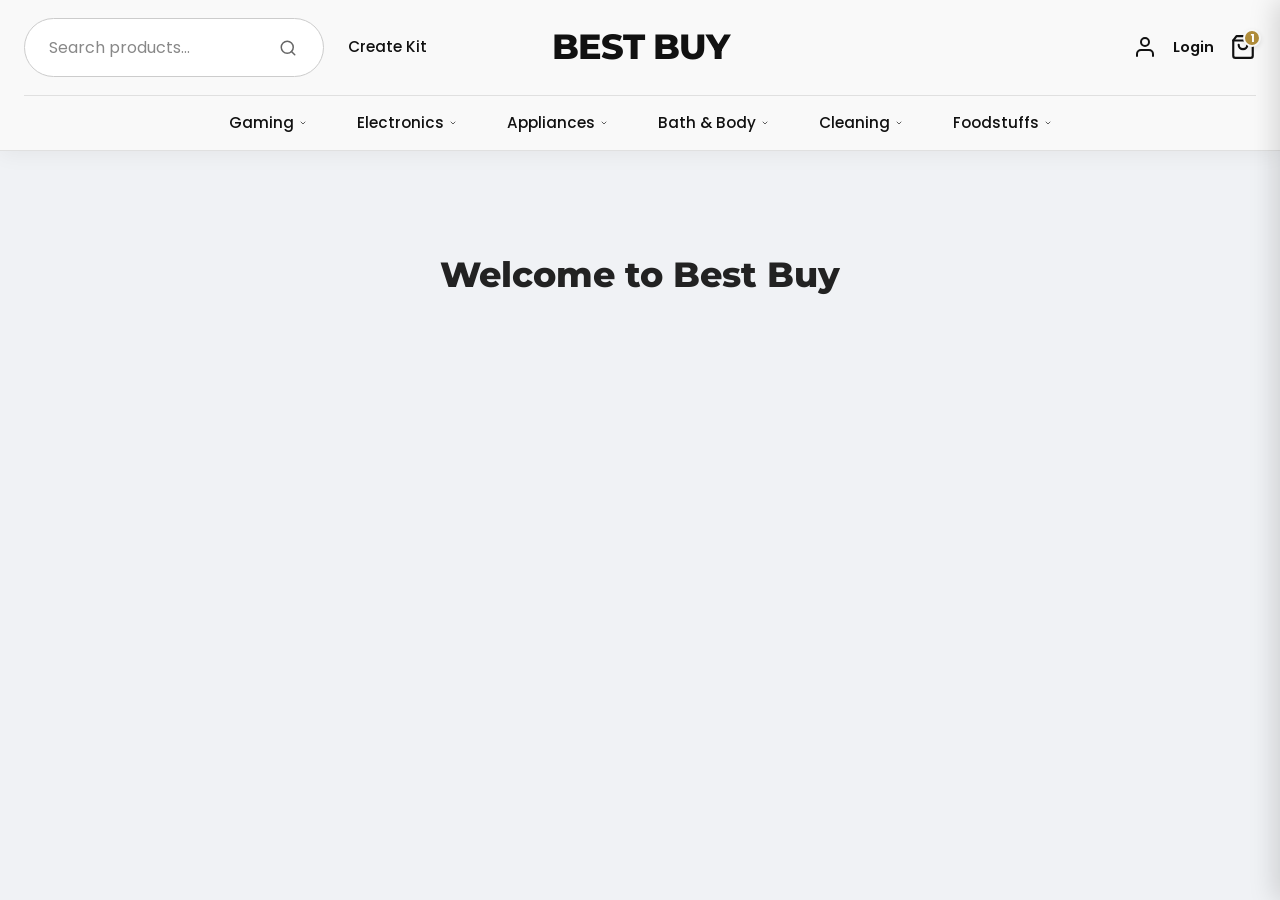
==== index.html @ 2997c7ac "Added header design work" ====
<!DOCTYPE html>
<html lang="en">

<head>
    <!-- META TAGS: These set the character encoding and tell mobile devices how to scale the page correctly -->
    <meta charset="UTF-8">
    <meta name="viewport" content="width=device-width, initial-scale=1.0">
    <title>Best Buy | Premium Goods</title>

    <!-- GOOGLE FONTS: We import 'Montserrat' and 'Poppins' here to make the text look modern -->
    <link rel="preconnect" href="https://fonts.googleapis.com">
    <link rel="preconnect" href="https://fonts.gstatic.com" crossorigin>
    <link
        href="https://fonts.googleapis.com/css2?family=Montserrat:wght@700;800&family=Poppins:wght@300;400;500;600;700&display=swap"
        rel="stylesheet">

    <!-- CSS LINK: This connects our HTML file to the external stylesheet (css/index.css) -->
    <link rel="stylesheet" href="css/index.css">
</head>

<body>

    <!-- =========================================
         HEADER SECTION
         This is the top navigation bar of the website
    ========================================== -->
    <header class="site-header">
        <div class="header-container">

            <!-- ROW 1: The top bar containing Logo, Search, and User Icons -->
            <div class="header-top">

                <!-- LEFT SIDE: Contains Hamburger menu (for mobile) and Search bar (for desktop) -->
                <div class="header-left">

                    <!-- HAMBURGER ICON: The three lines icon. This button usually only shows up on mobile screens -->
                    <button class="mobile-toggle" id="mobileToggle" aria-label="Menu">
                        <svg width="26" height="26" viewBox="0 0 24 24" fill="none" stroke="currentColor"
                            stroke-width="2" stroke-linecap="round" stroke-linejoin="round">
                            <line x1="3" y1="12" x2="21" y2="12"></line>
                            <line x1="3" y1="6" x2="21" y2="6"></line>
                            <line x1="3" y1="18" x2="21" y2="18"></line>
                        </svg>
                    </button>

                    <!-- SEARCH INPUT: This is the search bar. It is hidden on mobile and visible on desktop -->
                    <div class="search-container">
                        <input type="text" placeholder="Search products..." class="search-input">
                        <button class="search-btn-icon">
                            <!-- Search Icon SVG -->
                            <svg width="18" height="18" viewBox="0 0 24 24" fill="none" stroke="currentColor"
                                stroke-width="2" stroke-linecap="round" stroke-linejoin="round">
                                <circle cx="11" cy="11" r="8"></circle>
                                <line x1="21" y1="21" x2="16.65" y2="16.65"></line>
                            </svg>
                        </button>
                    </div>

                    <!-- "Create Kit" Link: A custom link visible only on larger screens -->
                    <a href="#" class="top-link desktop-only-text">Create Kit</a>
                </div>

                <!-- CENTER SIDE: The Website Logo/Brand Name. It stays perfectly in the middle -->
                <div class="header-center">
                    <a href="#" class="brand-logo">Best Buy</a>
                </div>


                <!-- RIGHT SIDE: User Account, Login, Shopping Cart, and Mobile Search Icon -->
                <div class="header-right">

                    <!-- USER ICON: Represents the user account area -->
                    <a href="#" class="account-link top-link" aria-label="Account">
                        <svg viewBox="0 0 24 24" fill="none" stroke="currentColor" stroke-width="2"
                            stroke-linecap="round" stroke-linejoin="round">
                            <path d="M20 21v-2a4 4 0 0 0-4-4H8a4 4 0 0 0-4 4v2"></path>
                            <circle cx="12" cy="7" r="4"></circle>
                        </svg>
                    </a>

                    <!-- LOGIN LINK: Text link for the user to sign in -->
                    <a href="#" class="login-link top-link">Login</a>

                    <!-- CART ICON: The shopping cart. 
                         The <span> with class "cart-badge" is the small red circle showing the number of items (1) -->
                    <a href="#" class="cart-link top-link" id="cartTrigger">
                        <svg viewBox="0 0 24 24" fill="none" stroke="currentColor" stroke-width="2"
                            stroke-linecap="round" stroke-linejoin="round">
                            <path d="M6 2L3 6v14a2 2 0 0 0 2 2h14a2 2 0 0 0 2-2V6l-3-4z"></path>
                            <line x1="3" y1="6" x2="21" y2="6"></line>
                            <path d="M16 10a4 4 0 0 1-8 0"></path>
                        </svg>
                        <span class="cart-badge">1</span>
                    </a>

                    <!-- MOBILE SEARCH ICON: A search button that only shows on mobile/tablet, hidden on desktop -->
                    <button class="search-btn-mobile" id="mobileSearchToggle">
                        <svg width="20" height="20" viewBox="0 0 24 24" fill="none" stroke="currentColor"
                            stroke-width="2" stroke-linecap="round" stroke-linejoin="round">
                            <circle cx="11" cy="11" r="8"></circle>
                            <line x1="21" y1="21" x2="16.65" y2="16.65"></line>
                        </svg>
                    </button>

                </div>
            </div>

            <!-- =========================================
                 ROW 2: DESKTOP NAVIGATION MENU
                 This list of links usually hides on mobile and shows on desktop
            ========================================== -->
            <nav class="header-nav">
                <ul class="nav-list">

                    <!-- NAV ITEM 1: Gaming (Includes a Dropdown Menu) -->
                    <li class="nav-item">
                        <a href="#" class="nav-link">Gaming
                            <!-- Small arrow icon indicating a dropdown list exists -->
                            <svg class="dropdown-arrow" width="10" height="10" viewBox="0 0 24 24" fill="none"
                                stroke="currentColor" stroke-width="2" stroke-linecap="round" stroke-linejoin="round">
                                <polyline points="6 9 12 15 18 9"></polyline>
                            </svg>
                        </a>
                        <!-- DROPDOWN MENU: This nested list appears when you hover over "Gaming" -->
                        <ul class="dropdown-menu">
                            <li><a href="#" class="dropdown-item">Consoles</a></li>
                            <li><a href="#" class="dropdown-item">Video Games</a></li>
                            <li><a href="#" class="dropdown-item">Accessories</a></li>
                        </ul>
                    </li>

                    <!-- NAV ITEM 2: Electronics -->
                    <li class="nav-item">
                        <a href="#" class="nav-link">Electronics
                            <svg class="dropdown-arrow" width="10" height="10" viewBox="0 0 24 24" fill="none"
                                stroke="currentColor" stroke-width="2" stroke-linecap="round" stroke-linejoin="round">
                                <polyline points="6 9 12 15 18 9"></polyline>
                            </svg>
                        </a>
                        <ul class="dropdown-menu">
                            <li><a href="#" class="dropdown-item">Laptops & PC</a></li>
                            <li><a href="#" class="dropdown-item">Smartphones</a></li>
                            <li><a href="#" class="dropdown-item">Headphones & Audio</a></li>
                            <li><a href="#" class="dropdown-item">Cameras</a></li>
                        </ul>
                    </li>

                    <!-- NAV ITEM 3: Appliances -->
                    <li class="nav-item">
                        <a href="#" class="nav-link">Appliances
                            <svg class="dropdown-arrow" width="10" height="10" viewBox="0 0 24 24" fill="none"
                                stroke="currentColor" stroke-width="2" stroke-linecap="round" stroke-linejoin="round">
                                <polyline points="6 9 12 15 18 9"></polyline>
                            </svg>
                        </a>
                        <ul class="dropdown-menu">
                            <li><a href="#" class="dropdown-item">Refrigerators</a></li>
                            <li><a href="#" class="dropdown-item">Washers & Dryers</a></li>
                            <li><a href="#" class="dropdown-item">Dishwashers</a></li>
                        </ul>
                    </li>

                    <!-- NAV ITEM 4: Bath & Body -->
                    <li class="nav-item">
                        <a href="#" class="nav-link">Bath & Body
                            <svg class="dropdown-arrow" width="10" height="10" viewBox="0 0 24 24" fill="none"
                                stroke="currentColor" stroke-width="2" stroke-linecap="round" stroke-linejoin="round">
                                <polyline points="6 9 12 15 18 9"></polyline>
                            </svg>
                        </a>
                        <ul class="dropdown-menu">
                            <li><a href="#" class="dropdown-item">Soaps</a></li>
                            <li><a href="#" class="dropdown-item">Lotions</a></li>
                        </ul>
                    </li>

                    <!-- NAV ITEM 5: Cleaning -->
                    <li class="nav-item">
                        <a href="#" class="nav-link">Cleaning
                            <svg class="dropdown-arrow" width="10" height="10" viewBox="0 0 24 24" fill="none"
                                stroke="currentColor" stroke-width="2" stroke-linecap="round" stroke-linejoin="round">
                                <polyline points="6 9 12 15 18 9"></polyline>
                            </svg>
                        </a>
                        <ul class="dropdown-menu">
                            <li><a href="#" class="dropdown-item">All Purpose</a></li>
                            <li><a href="#" class="dropdown-item">Laundry</a></li>
                            <li><a href="#" class="dropdown-item">Kitchen Cleaners</a></li>
                        </ul>
                    </li>

                    <!-- NAV ITEM 6: Foodstuffs -->
                    <li class="nav-item">
                        <a href="#" class="nav-link">Foodstuffs
                            <svg class="dropdown-arrow" width="10" height="10" viewBox="0 0 24 24" fill="none"
                                stroke="currentColor" stroke-width="2" stroke-linecap="round" stroke-linejoin="round">
                                <polyline points="6 9 12 15 18 9"></polyline>
                            </svg>
                        </a>
                        <ul class="dropdown-menu">
                            <li><a href="#" class="dropdown-item">Grains & Rice</a></li>
                            <li><a href="#" class="dropdown-item">Oils</a></li>
                            <li><a href="#" class="dropdown-item">Snacks</a></li>
                        </ul>
                    </li>

                </ul>
            </nav>
        </div>
    </header>

    <!-- =========================================
         MOBILE DRAWER (SIDE MENU)
         This section slides in from the left ONLY on mobile devices
    ========================================== -->

    <!-- BACKDROP: The dark overlay that appears behind the menu when it's open -->
    <div class="drawer-backdrop" id="backdrop"></div>

    <!-- DRAWER CONTENT: The actual white menu box -->
    <div class="mobile-drawer" id="mobileDrawer">

        <!-- 1. Search Bar inside the mobile menu -->
        <div class="drawer-search-section">
            <input type="text" placeholder="Search..." class="drawer-search-input">
        </div>

        <!-- 2. Login Button Area -->
        <div class="drawer-header">
            <a href="#" class="drawer-login-btn">
                <!-- Login Icon SVG -->
                <svg width="20" height="20" viewBox="0 0 24 24" fill="none" stroke="currentColor" stroke-width="2"
                    stroke-linecap="round" stroke-linejoin="round">
                    <path d="M15 3h4a2 2 0 0 1 2 2v14a2 2 0 0 1-2 2h-4"></path>
                    <polyline points="10 17 15 12 10 7"></polyline>
                    <line x1="15" y1="12" x2="3" y2="12"></line>
                </svg>
                Login / Sign Up
            </a>
        </div>

        <!-- 3. Mobile Navigation Links -->
        <ul class="mobile-nav-list">

            <!-- Create Kit Link (Also available in desktop top bar) -->
            <li class="mobile-nav-item">
                <a href="#" class="mobile-nav-link">Create Kit</a>
            </li>

            <!-- Gaming Category (Accordion Style) 
                 Note: The class 'js-submenu-toggle' tells the JavaScript file to make this clickable to open/close the sub-links -->
            <li class="mobile-nav-item">
                <a href="#" class="mobile-nav-link js-submenu-toggle">
                    Gaming <span>▼</span>
                </a>
                <ul class="mobile-submenu">
                    <li><a href="#" class="mobile-sublink">Consoles</a></li>
                    <li><a href="#" class="mobile-sublink">Video Games</a></li>
                    <li><a href="#" class="mobile-sublink">Accessories</a></li>
                </ul>
            </li>

            <!-- Electronics Category -->
            <li class="mobile-nav-item">
                <a href="#" class="mobile-nav-link js-submenu-toggle">
                    Electronics <span>▼</span>
                </a>
                <ul class="mobile-submenu">
                    <li><a href="#" class="mobile-sublink">Laptops</a></li>
                    <li><a href="#" class="mobile-sublink">Phones</a></li>
                    <li><a href="#" class="mobile-sublink">Audio</a></li>
                </ul>
            </li>

            <!-- Appliances Category -->
            <li class="mobile-nav-item">
                <a href="#" class="mobile-nav-link js-submenu-toggle">
                    Appliances <span>▼</span>
                </a>
                <ul class="mobile-submenu">
                    <li><a href="#" class="mobile-sublink">Refrigerators</a></li>
                    <li><a href="#" class="mobile-sublink">Washers</a></li>
                    <li><a href="#" class="mobile-sublink">Dishwashers</a></li>
                </ul>
            </li>

            <!-- Bath & Body Category -->
            <li class="mobile-nav-item">
                <a href="#" class="mobile-nav-link js-submenu-toggle">
                    Bath & Body <span>▼</span>
                </a>
                <ul class="mobile-submenu">
                    <li><a href="#" class="mobile-sublink">Soaps</a></li>
                    <li><a href="#" class="mobile-sublink">Lotions</a></li>
                </ul>
            </li>

            <!-- Cleaning Category -->
            <li class="mobile-nav-item">
                <a href="#" class="mobile-nav-link js-submenu-toggle">
                    Cleaning <span>▼</span>
                </a>
                <ul class="mobile-submenu">
                    <li><a href="#" class="mobile-sublink">All Purpose</a></li>
                    <li><a href="#" class="mobile-sublink">Laundry</a></li>
                    <li><a href="#" class="mobile-sublink">Kitchen Cleaners</a></li>
                </ul>
            </li>

            <!-- Foodstuffs Category -->
            <li class="mobile-nav-item">
                <a href="#" class="mobile-nav-link js-submenu-toggle">
                    Foodstuffs <span>▼</span>
                </a>
                <ul class="mobile-submenu">
                    <li><a href="#" class="mobile-sublink">Grains</a></li>
                    <li><a href="#" class="mobile-sublink">Oils</a></li>
                    <li><a href="#" class="mobile-sublink">Snacks</a></li>
                </ul>
            </li>

        </ul>
    </div>

    <!-- =========================================
         MAIN PAGE CONTENT
         This is where the products, banners, and text of the website would go
    ========================================== -->
    <main class="main-content">
        <h1 class="hero-title">Welcome to Best Buy</h1>
    </main>

    <!-- =========================================
         SHOPPING CART DRAWER
         This slides in from the right when the user clicks the cart icon
    ========================================== -->
    <!-- BACKDROP: Dark overlay for the cart -->
    <div class="cart-backdrop" id="cartBackdrop"></div>

    <!-- CART PANEL: The actual cart container -->
    <aside class="cart-drawer" id="cartDrawer">

        <!-- Cart Header: Title and Close Button -->
        <div class="cart-drawer-header">
            <h2>Your Cart</h2>
            <!-- The 'X' button closes the cart drawer -->
            <button class="close-cart-btn" id="closeCartBtn" aria-label="Close Cart">
                <svg width="24" height="24" viewBox="0 0 24 24" fill="none" stroke="currentColor" stroke-width="2"
                    stroke-linecap="round" stroke-linejoin="round">
                    <line x1="18" y1="6" x2="6" y2="18"></line>
                    <line x1="6" y1="6" x2="18" y2="18"></line>
                </svg>
            </button>
        </div>

        <!-- Cart Body: This area will display the items. Currently shows an "Empty" message -->
        <div class="cart-drawer-body">
            <div class="empty-cart-msg">
                <!-- Empty Cart Icon -->
                <svg width="48" height="48" viewBox="0 0 24 24" fill="none" stroke="#ddd" stroke-width="1.5"
                    stroke-linecap="round" stroke-linejoin="round">
                    <circle cx="9" cy="21" r="1"></circle>
                    <circle cx="20" cy="21" r="1"></circle>
                    <path d="M1 1h4l2.68 13.39a2 2 0 0 0 2 1.61h9.72a2 2 0 0 0 2-1.61L23 6H6"></path>
                </svg>
                <p>Your cart is empty.</p>
                <button class="continue-shopping-btn">Continue Shopping</button>
            </div>
        </div>

        <!-- Cart Footer: Displays the Total Price and Checkout Button (Sticks to the bottom) -->
        <div class="cart-drawer-footer">
            <div class="cart-total">
                <span>Subtotal</span>
                <span class="total-price">$0.00</span>
            </div>
            <button class="checkout-btn">Checkout</button>
        </div>

    </aside>

    <!-- =========================================
         JAVASCRIPT LINK
         This connects the HTML to the 'javascript/index.js' file, which handles the opening/closing logic
    ========================================== -->
    <script src="javascript/index.js"></script>
</body>

</html>
---- css/index.css ----
/* =========================================
   DESIGN TOKENS & VARIABLES
   These are global settings (colors, fonts, sizes). 
   Changing these values updates the whole website automatically.
   ========================================= */
:root {
  --brand-primary: #111111; /* Main text and dark background color */
  --brand-secondary: #c5a059; /* Accent color (gold/yellow) for buttons/highlights */
  --brand-bg: #f9f9f9; /* Background color for the header */
  --color-bg-body: #f0f2f5; /* Background color for the main page */
  --color-text-muted: #666666; /* Grey color for less important text */
  --color-border: #e0e0e0; /* Light grey for lines/dividers */
  --color-input-bg: #ffffff; /* White background for search boxes */

  --header-height: 95px; /* Height of the top header row */
  --nav-height: 55px; /* Height of the navigation row */
  --container-width: 1400px; /* Maximum width of the content area */

  --transition: all 0.3s cubic-bezier(0.25, 0.8, 0.25, 1); /* Smooth animation style */
}

/* =========================================
   RESET & BASE STYLES
   These remove default browser settings so we start with a clean slate.
   ========================================= */
* {
  margin: 0;
  padding: 0;
  box-sizing: border-box; /* Ensures padding doesn't increase element width */
}
body {
  font-family: "Poppins", sans-serif;
  background-color: var(--color-bg-body);
  color: var(--brand-primary);
  line-height: 1.6;
  overflow-x: hidden; /* Prevents horizontal scroll bar */
}
a {
  text-decoration: none; /* Removes underline from links */
  color: inherit;
  transition: var(--transition); /* Smooths color changes on hover */
}
ul {
  list-style: none; /* Removes bullet points from lists */
}
button {
  background: none;
  border: none;
  cursor: pointer; /* Changes cursor to hand icon when hovering */
  font-family: inherit;
  color: inherit;
}
svg {
  display: block; /* Removes extra space below icons */
}

/* =========================================
   MAIN CONTENT AREA
   Styling for the content below the header.
   ========================================= */
.main-content {
  padding: 6rem 1.5rem;
  text-align: center;
  max-width: 800px;
  margin: 0 auto; /* Centers the content */
}
.hero-title {
  font-family: "Montserrat", sans-serif;
  font-weight: 800;
  color: #222;
  font-size: 2.2rem;
}
.hero-text {
  margin-top: 1.5rem;
  color: #555;
  line-height: 1.7;
  font-size: 1.05rem;
}

/* =========================================
   HEADER STRUCTURE
   The main navigation bar at the top of the screen.
   ========================================= */
.site-header {
  background-color: var(--brand-bg);
  border-bottom: 1px solid var(--color-border);
  position: sticky; /* Keeps header visible at the top while scrolling */
  top: 0;
  z-index: 1000; /* Ensures header stays on top of other content */
  box-shadow: 0 4px 20px rgba(0, 0, 0, 0.05);
  overflow: visible;
}

.header-container {
  max-width: var(--container-width);
  margin: 0 auto; /* Centers the header container */
  padding: 0 1.5rem;
  height: 100%;
  position: relative;
  overflow: visible;
}

/* --- Top Row (Logo, Search, Icons) --- */
.header-top {
  height: var(--header-height);
  display: flex; /* Aligns items in a row */
  align-items: center; /* Vertically centers items */
  justify-content: space-between; /* Pushes Left/Center/Right sections apart */
}

.header-left {
  display: flex;
  align-items: center;
  gap: 1.5rem; /* Space between elements inside this section */
  flex: 1; /* Takes up available space */
  min-width: 0;
}
.header-center {
  flex: 0 0 auto; /* Don't stretch the logo */
  margin: 0 1rem;
}
.header-right {
  display: flex;
  align-items: center;
  justify-content: flex-end; /* Aligns items to the right */
  gap: 1rem;
  flex: 1;
  min-width: 0;
  flex-shrink: 0; /* Prevents icons from squishing */
}

/* --- Logo Styling --- */
.brand-logo {
  font-family: "Montserrat", sans-serif;
  font-size: 2.2rem;
  font-weight: 800;
  text-transform: uppercase;
  letter-spacing: -1px;
  white-space: nowrap; /* Prevents logo from wrapping to two lines */
  color: var(--brand-primary);
}

/* --- Links & Hover Effects --- */
.nav-link,
.top-link,
.mobile-nav-link,
.login-link {
  font-size: 0.95rem;
  font-weight: 500;
  transition: var(--transition);
  color: var(--brand-primary);
  white-space: nowrap;
}

/* Color change when mouse hovers over links */
.nav-link:hover,
.top-link:hover,
.mobile-nav-link:hover,
.login-link:hover {
  font-weight: 700;
  color: var(--brand-secondary);
}

.login-link {
  font-weight: 600;
  font-size: 0.9rem;
  padding: 5px 0;
}

/* --- Search Input (Desktop) --- */
.search-container {
  display: flex;
  align-items: center;
  background-color: var(--color-input-bg);
  border-radius: 50px; /* Makes it pill-shaped */
  padding: 0.8rem 1.5rem;
  transition: var(--transition);
  width: 100%;
  max-width: 300px;
  border: 1px solid #cccccc;
}
/* Changes border color and shadow when you click inside the search box */
.search-container:focus-within {
  background-color: #ffffff;
  border-color: var(--brand-secondary);
  box-shadow: 0 0 0 4px rgba(197, 160, 89, 0.15);
}
.search-input {
  border: none;
  background: transparent;
  padding: 0.2rem 0;
  outline: none; /* Removes default blue outline */
  width: 100%;
  font-family: "Poppins", sans-serif;
  font-size: 1rem;
  color: var(--brand-primary);
}
.search-input::placeholder {
  color: #888;
}
.search-btn-icon {
  color: var(--color-text-muted);
  transition: color 0.3s;
  flex-shrink: 0;
  width: 20px;
  height: 20px;
}
.search-btn-icon:hover {
  color: var(--brand-primary);
}

/* --- Mobile Specific Elements --- */
.search-btn-mobile {
  display: none; /* Hidden on Desktop, shown on Mobile */
  width: 40px;
  height: 40px;
  align-items: center;
  justify-content: center;
  border-radius: 50%;
  background: #e6e6e6;
  transition: var(--transition);
}
.search-btn-mobile:hover {
  background: var(--brand-secondary);
  color: white;
}

.account-link {
  display: flex;
  align-items: center;
  justify-content: center;
}
.account-link svg {
  width: 24px;
  height: 24px;
}

.cart-link {
  position: relative; /* Needed to position the badge absolutely */
  display: flex;
  align-items: center;
  justify-content: center;
}
.cart-link svg {
  width: 26px;
  height: 26px;
}

/* --- Cart Badge (The small circle with the number) --- */
.cart-badge {
  position: absolute; /* Positions it relative to the cart icon */
  top: -5px;
  right: -5px;
  background-color: #b08d3b;
  color: white;
  font-size: 0.7rem;
  width: 18px;
  height: 18px;
  border-radius: 50%;
  display: flex;
  align-items: center;
  justify-content: center;
  font-weight: 700;
  border: 2px solid var(--brand-bg);
  box-shadow: 0 2px 5px rgba(0, 0, 0, 0.1);
}

/* --- Desktop Bottom Navigation Bar --- */
.header-nav {
  height: var(--nav-height);
  border-top: 1px solid var(--color-border);
  background: var(--brand-bg);
  overflow: visible;
  position: relative;
  z-index: 1001;
}
.nav-list {
  display: flex;
  justify-content: center; /* Centers the menu items */
  gap: 2.5rem; /* Space between categories */
  align-items: center;
  height: 100%;
  padding: 0 1rem;
}

/* --- Dropdown Menus (Hover Lists) --- */
.nav-item {
  position: relative; /* Needed for positioning the dropdown below */
  height: 100%;
  display: flex;
  align-items: center;
  flex-shrink: 0;
}
.nav-item > a {
  display: flex;
  align-items: center;
  gap: 5px;
  background-color: var(--brand-bg);
  padding: 0 5px;
  height: 100%;
  align-items: center;
}
.dropdown-arrow {
  transition: transform 0.3s;
  width: 8px;
  height: 8px;
}
/* Rotates the arrow when hovering over the parent item */
.nav-item:hover > a .dropdown-arrow {
  transform: rotate(180deg);
}

/* The actual dropdown box */
.dropdown-menu {
  position: absolute;
  top: 100%; /* Places it right below the link */
  left: 50%;
  transform: translateX(-50%) translateY(10px); /* Centers it and pushes it down slightly */
  background: #ffffff;
  min-width: 240px;
  box-shadow: 0 10px 40px rgba(0, 0, 0, 0.08);
  border-radius: 4px;
  padding: 0;
  opacity: 0; /* Hidden by default */
  visibility: hidden;
  transition: var(--transition);
  border: 1px solid #eeeeee;
  overflow: visible;
  z-index: 2000; /* Sits above everything */
}
/* Shows the menu on hover */
.nav-item:hover .dropdown-menu {
  opacity: 1;
  visibility: visible;
  transform: translateX(-50%) translateY(0); /* Moves it up to its final position */
}
.dropdown-item {
  padding: 14px 24px;
  display: block;
  font-size: 0.95rem;
  color: #333;
  white-space: nowrap;
  transition: all 0.2s ease;
  border-bottom: 1px solid #f0f0f0;
}
.dropdown-item:last-child {
  border-bottom: none;
}
.dropdown-item:hover {
  color: var(--brand-secondary);
  background-color: #fff;
  padding-left: 30px; /* Slight slide-right effect on hover */
  font-weight: 600;
}

/* =========================================
   MOBILE DRAWER (SIDE MENU)
   The slide-out menu for mobile devices.
   ========================================= */
.mobile-toggle {
  display: none; /* Hidden on desktop */
  font-size: 1.8rem;
  color: var(--brand-primary);
  z-index: 1100;
}

/* The white menu box */
.mobile-drawer {
  position: fixed;
  top: 0;
  right: 0;
  width: 320px;
  height: 100vh;
  background: white;
  z-index: 2000;
  box-shadow: -5px 0 25px rgba(0, 0, 0, 0.15);
  transform: translateX(
    100%
  ); /* Moves the drawer completely off-screen to the right */
  transition: transform 0.4s cubic-bezier(0.77, 0, 0.175, 1); /* Smooth slide effect */
  display: flex;
  flex-direction: column;
}
/* Class added by JavaScript to slide the drawer in */
.mobile-drawer.active {
  transform: translateX(0); /* Moves drawer back onto the screen */
}

/* The dark overlay behind the drawer */
.drawer-backdrop {
  position: fixed;
  inset: 0; /* Covers the whole screen */
  background: rgba(0, 0, 0, 0.6); /* Semi-transparent black */
  z-index: 1500;
  opacity: 0;
  visibility: hidden;
  transition: opacity 0.3s;
  backdrop-filter: blur(2px); /* Blurs the content behind the overlay */
}
.drawer-backdrop.active {
  opacity: 1;
  visibility: visible;
}

/* --- Drawer Search Bar --- */
.drawer-search-section {
  padding: 1.5rem 1.5rem 0.5rem 1.5rem;
  background: #fafafa;
  border-bottom: 1px solid var(--color-border);
}
.drawer-search-input {
  width: 100%;
  padding: 14px 15px;
  border-radius: 8px;
  border: 1px solid #ddd;
  font-family: inherit;
  font-size: 1rem;
  outline: none;
  background: white;
}
.drawer-search-input:focus {
  border-color: var(--brand-secondary);
}

/* --- Drawer Header (Login Button) --- */
.drawer-header {
  padding: 1.5rem 1.5rem;
  border-bottom: 1px solid var(--color-border);
  background: #fafafa;
}
.drawer-login-btn {
  display: flex;
  align-items: center;
  justify-content: center;
  gap: 12px;
  width: 100%;
  padding: 14px;
  background-color: #000000;
  color: #ffffff;
  border-radius: 8px;
  font-weight: 600;
  font-size: 1rem;
  transition: var(--transition);
}
.drawer-login-btn:hover {
  background-color: var(--brand-secondary);
  color: white;
}

/* --- Drawer Links List --- */
.mobile-nav-list {
  padding: 1rem 0;
  overflow-y: auto; /* Allows scrolling if list is long */
  flex: 1;
}
.mobile-nav-item {
  border-bottom: 1px solid #f5f5f5;
}
.mobile-nav-link {
  display: flex;
  justify-content: space-between;
  align-items: center;
  padding: 1.2rem 1.5rem;
  font-weight: 500;
  font-size: 1.05rem;
  color: var(--brand-primary);
}
.mobile-nav-link span {
  font-size: 0.8rem;
  color: #999;
  transition: transform 0.3s;
}

/* Mobile Submenu (The list inside a category) */
.mobile-submenu {
  background-color: #fafafa;
  opacity: 0;
  max-height: 0; /* Collapsed height */
  overflow: hidden;
  transition:
    opacity 0.4s ease,
    max-height 0.4s ease;
}
/* Class added by JS to expand the submenu */
.mobile-submenu.fade-in {
  opacity: 1;
  max-height: 500px; /* Expanded height */
}
.mobile-sublink {
  display: block;
  padding: 0.9rem 2rem;
  font-size: 0.95rem;
  color: var(--color-text-muted);
}
.mobile-sublink:hover {
  color: var(--brand-secondary);
  font-weight: 600;
  padding-left: 2.2rem; /* Small slide effect */
}

/* =========================================
   CART DRAWER STYLES
   Similar to mobile drawer, but specifically for the cart.
   ========================================= */

/* Backdrop (The dark overlay) */
.cart-backdrop {
  position: fixed;
  inset: 0;
  background: rgba(0, 0, 0, 0.5);
  z-index: 2500; /* Above Header (1000) and Mobile Menu (2000) */
  opacity: 0;
  visibility: hidden;
  transition:
    opacity 0.3s ease,
    visibility 0.3s ease;
  backdrop-filter: blur(2px);
}
.cart-backdrop.active {
  opacity: 1;
  visibility: visible;
}

/* The Cart Drawer (Sidebar) */
.cart-drawer {
  position: fixed;
  top: 0;
  right: 0;
  width: 400px; /* Width on Desktop */
  max-width: 90vw; /* Prevents overflowing on small screens */
  height: 100vh;
  background: #ffffff;
  z-index: 2600; /* Highest z-index so it sits on top */
  box-shadow: -5px 0 30px rgba(0, 0, 0, 0.15);

  /* Animation State: Hidden by default */
  transform: translateX(100%);
  opacity: 0;

  /* Professional Fade/Slide Animation */
  transition:
    transform 0.4s cubic-bezier(0.16, 1, 0.3, 1),
    opacity 0.3s ease;

  display: flex;
  flex-direction: column;
}

/* Active State: Slides in */
.cart-drawer.active {
  transform: translateX(0);
  opacity: 1;
}

/* --- Cart Header (Title & Close Button) --- */
.cart-drawer-header {
  padding: 1.5rem;
  border-bottom: 1px solid var(--color-border);
  display: flex;
  justify-content: space-between;
  align-items: center;
  background: #fafafa;
}
.cart-drawer-header h2 {
  font-family: "Montserrat", sans-serif;
  font-size: 1.4rem;
  font-weight: 700;
}
.close-cart-btn {
  width: 36px;
  height: 36px;
  border-radius: 50%;
  background: #fff;
  border: 1px solid #ddd;
  display: flex;
  align-items: center;
  justify-content: center;
  transition: all 0.2s;
}
.close-cart-btn:hover {
  background: #ff4d4d; /* Red background on hover */
  color: white;
  border-color: #ff4d4d;
}

/* --- Cart Body (Items Area) --- */
.cart-drawer-body {
  flex: 1;
  padding: 2rem;
  overflow-y: auto;
  display: flex;
  flex-direction: column;
  align-items: center;
  justify-content: center;
  text-align: center;
  color: var(--color-text-muted);
}
.empty-cart-msg svg {
  margin-bottom: 1rem;
}
.empty-cart-msg p {
  font-size: 1rem;
  margin-bottom: 1.5rem;
}
.continue-shopping-btn {
  padding: 10px 20px;
  border: 1px solid var(--color-border);
  border-radius: 50px;
  background: transparent;
  font-weight: 600;
  transition: all 0.3s;
}
.continue-shopping-btn:hover {
  background: var(--brand-bg);
  border-color: var(--brand-primary);
}

/* --- Cart Footer (Total Price & Checkout) --- */
.cart-drawer-footer {
  padding: 1.5rem;
  border-top: 1px solid var(--color-border);
  background: #fff;
}
.cart-total {
  display: flex;
  justify-content: space-between;
  font-size: 1.1rem;
  font-weight: 600;
  margin-bottom: 1rem;
}
.checkout-btn {
  width: 100%;
  padding: 1rem;
  background: var(--brand-primary);
  color: white;
  border-radius: 8px;
  font-weight: 700;
  font-size: 1rem;
  text-transform: uppercase;
  letter-spacing: 1px;
  transition: background 0.3s;
}
.checkout-btn:hover {
  background: var(--brand-secondary);
}

/* =========================================
   MOBILE CART ADJUSTMENTS
   ========================================= */
@media (max-width: 768px) {
  /* On mobile, the cart takes the FULL SCREEN */
  .cart-drawer {
    width: 100%;
    max-width: 100%;
  }
}

/* =========================================
   RESPONSIVE BREAKPOINTS (OPTIMIZED)
   These rules change the layout based on screen size.
   ========================================= */

/* Laptop & Small Desktop */
@media (max-width: 1200px) {
  .header-container {
    padding: 0 1rem;
  }
  .search-container {
    max-width: 220px; /* Shrink search bar slightly */
  }
}

/* Tablet & Large Phone Landscape */
@media (max-width: 992px) {
  /* Hide Desktop Elements */
  .header-nav,        /* Hide bottom menu */
  .search-container,  /* Hide top search bar */
  .desktop-only-text {
    display: none !important;
  }

  /* Show Mobile Elements */
  .mobile-toggle,
  .search-btn-mobile {
    display: flex; /* Show hamburger and search icon */
  }

  .header-top {
    height: 70px; /* Smaller header for mobile */
  }

  .header-left,
  .header-right {
    flex: 1;
  }

  /* Logo scaling */
  .brand-logo {
    font-size: 1.6rem;
  }

  .label-text {
    display: none;
  }

  .header-right {
    gap: 0.8rem;
  }

  /* Adjust search button size */
  .search-btn-mobile {
    width: 36px;
    height: 36px;
  }
  .account-link svg,
  .cart-link svg {
    width: 22px;
    height: 22px;
  }
}

/* COMPACT MOBILE (iPhone SE, XR, Small Androids) */
@media (max-width: 500px) {
  /* Hide "Login" text to prevent overcrowding.
     Users can still click the Account Icon to login. */
  .login-link {
    display: none;
  }

  /* Reduce Logo further */
  .brand-logo {
    font-size: 1.4rem;
  }

  /* Tighten gaps to fit everything cleanly */
  .header-right {
    gap: 0.6rem;
  }

  /* Reduce padding to maximize content width */
  .header-container {
    padding: 0 1rem;
  }
}

/* VERY SMALL SCREENS (iPhone 4/5, etc) */
@media (max-width: 360px) {
  .brand-logo {
    font-size: 1.2rem;
  }
  .search-btn-mobile {
    width: 34px;
    height: 34px;
  }
}
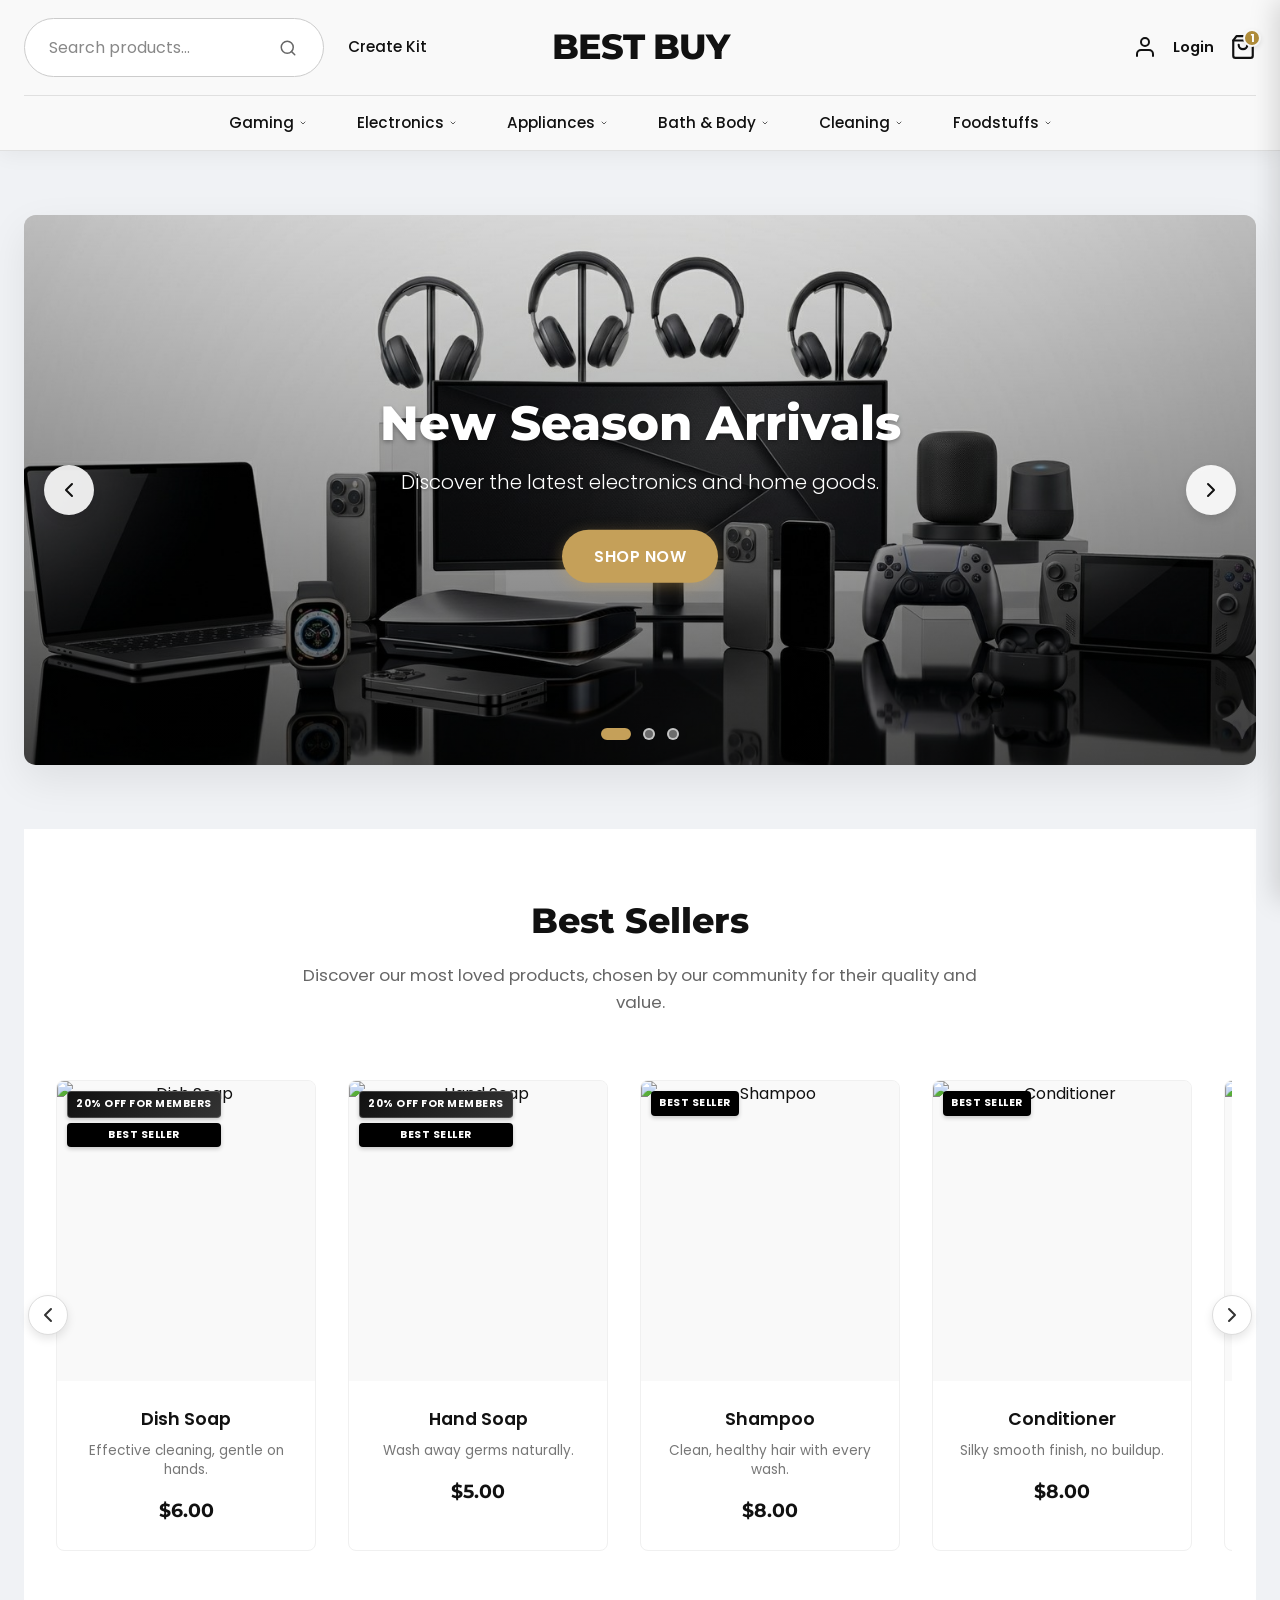
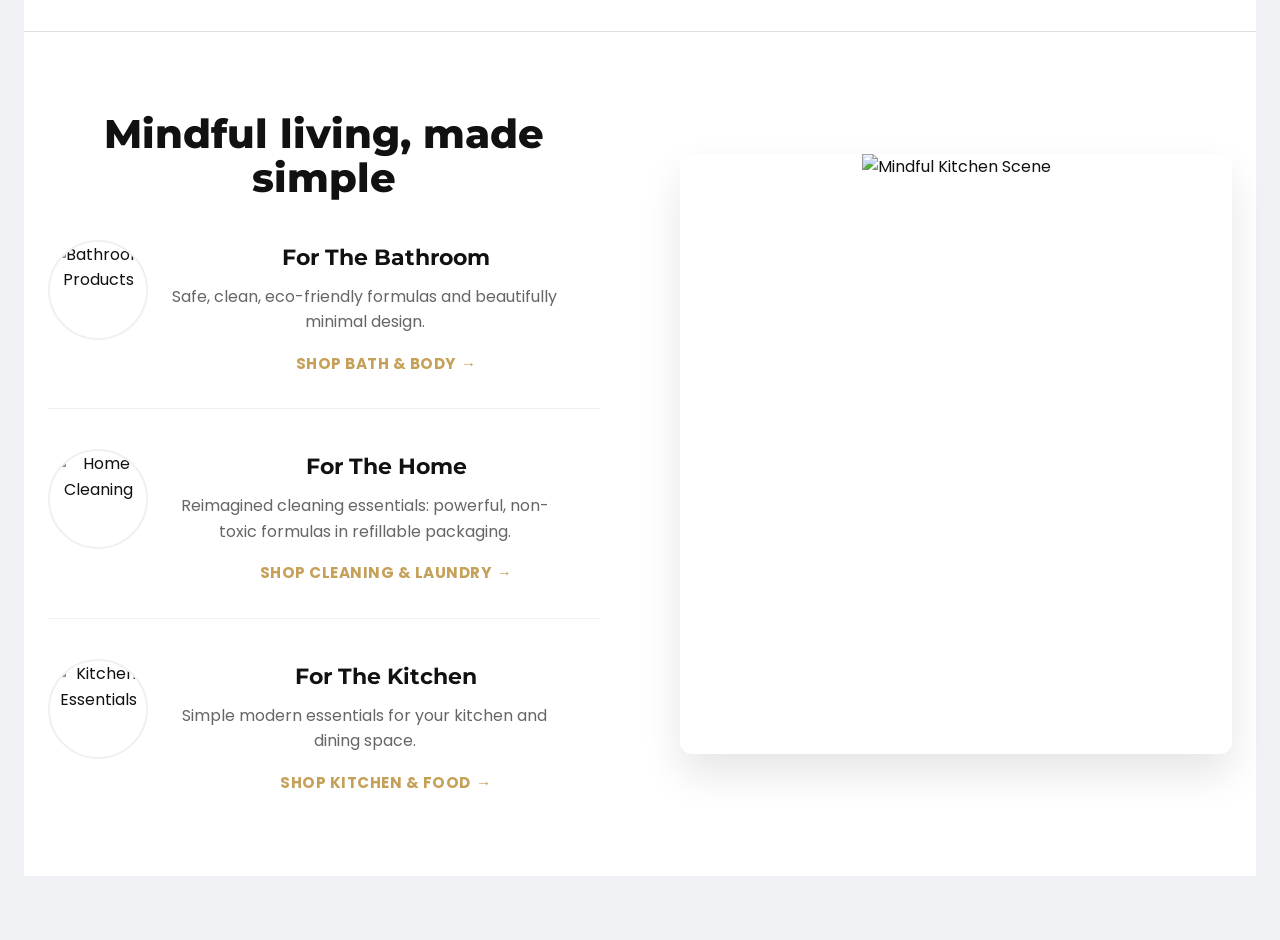
==== commit f405a664: "so many changes" ====
--- a/index.html
+++ b/index.html
@@ -2,19 +2,19 @@
 <html lang="en">
 
 <head>
-    <!-- META TAGS: These set the character encoding and tell mobile devices how to scale the page correctly -->
+    <!-- META TAGS -->
     <meta charset="UTF-8">
     <meta name="viewport" content="width=device-width, initial-scale=1.0">
     <title>Best Buy | Premium Goods</title>
 
-    <!-- GOOGLE FONTS: We import 'Montserrat' and 'Poppins' here to make the text look modern -->
+    <!-- GOOGLE FONTS -->
     <link rel="preconnect" href="https://fonts.googleapis.com">
     <link rel="preconnect" href="https://fonts.gstatic.com" crossorigin>
     <link
         href="https://fonts.googleapis.com/css2?family=Montserrat:wght@700;800&family=Poppins:wght@300;400;500;600;700&display=swap"
         rel="stylesheet">
 
-    <!-- CSS LINK: This connects our HTML file to the external stylesheet (css/index.css) -->
+    <!-- CSS LINK -->
     <link rel="stylesheet" href="css/index.css">
 </head>
 
@@ -22,18 +22,16 @@
 
     <!-- =========================================
          HEADER SECTION
-         This is the top navigation bar of the website
     ========================================== -->
     <header class="site-header">
         <div class="header-container">
 
-            <!-- ROW 1: The top bar containing Logo, Search, and User Icons -->
+            <!-- ROW 1: Top Bar -->
             <div class="header-top">
 
-                <!-- LEFT SIDE: Contains Hamburger menu (for mobile) and Search bar (for desktop) -->
+                <!-- LEFT SIDE -->
                 <div class="header-left">
-
-                    <!-- HAMBURGER ICON: The three lines icon. This button usually only shows up on mobile screens -->
+                    <!-- HAMBURGER ICON -->
                     <button class="mobile-toggle" id="mobileToggle" aria-label="Menu">
                         <svg width="26" height="26" viewBox="0 0 24 24" fill="none" stroke="currentColor"
                             stroke-width="2" stroke-linecap="round" stroke-linejoin="round">
@@ -43,11 +41,10 @@
                         </svg>
                     </button>
 
-                    <!-- SEARCH INPUT: This is the search bar. It is hidden on mobile and visible on desktop -->
+                    <!-- SEARCH INPUT -->
                     <div class="search-container">
                         <input type="text" placeholder="Search products..." class="search-input">
                         <button class="search-btn-icon">
-                            <!-- Search Icon SVG -->
                             <svg width="18" height="18" viewBox="0 0 24 24" fill="none" stroke="currentColor"
                                 stroke-width="2" stroke-linecap="round" stroke-linejoin="round">
                                 <circle cx="11" cy="11" r="8"></circle>
@@ -56,20 +53,17 @@
                         </button>
                     </div>
 
-                    <!-- "Create Kit" Link: A custom link visible only on larger screens -->
                     <a href="#" class="top-link desktop-only-text">Create Kit</a>
                 </div>
 
-                <!-- CENTER SIDE: The Website Logo/Brand Name. It stays perfectly in the middle -->
+                <!-- CENTER SIDE: Logo -->
                 <div class="header-center">
-                    <a href="#" class="brand-logo">Best Buy</a>
-                </div>
-
-
-                <!-- RIGHT SIDE: User Account, Login, Shopping Cart, and Mobile Search Icon -->
+                    <a href="index.html" class="brand-logo" title="Return to Home">Best Buy</a>
+                </div>
+
+
+                <!-- RIGHT SIDE -->
                 <div class="header-right">
-
-                    <!-- USER ICON: Represents the user account area -->
                     <a href="#" class="account-link top-link" aria-label="Account">
                         <svg viewBox="0 0 24 24" fill="none" stroke="currentColor" stroke-width="2"
                             stroke-linecap="round" stroke-linejoin="round">
@@ -78,11 +72,8 @@
                         </svg>
                     </a>
 
-                    <!-- LOGIN LINK: Text link for the user to sign in -->
                     <a href="#" class="login-link top-link">Login</a>
 
-                    <!-- CART ICON: The shopping cart. 
-                         The <span> with class "cart-badge" is the small red circle showing the number of items (1) -->
                     <a href="#" class="cart-link top-link" id="cartTrigger">
                         <svg viewBox="0 0 24 24" fill="none" stroke="currentColor" stroke-width="2"
                             stroke-linecap="round" stroke-linejoin="round">
@@ -93,7 +84,6 @@
                         <span class="cart-badge">1</span>
                     </a>
 
-                    <!-- MOBILE SEARCH ICON: A search button that only shows on mobile/tablet, hidden on desktop -->
                     <button class="search-btn-mobile" id="mobileSearchToggle">
                         <svg width="20" height="20" viewBox="0 0 24 24" fill="none" stroke="currentColor"
                             stroke-width="2" stroke-linecap="round" stroke-linejoin="round">
@@ -101,27 +91,19 @@
                             <line x1="21" y1="21" x2="16.65" y2="16.65"></line>
                         </svg>
                     </button>
-
-                </div>
-            </div>
-
-            <!-- =========================================
-                 ROW 2: DESKTOP NAVIGATION MENU
-                 This list of links usually hides on mobile and shows on desktop
-            ========================================== -->
+                </div>
+            </div>
+
+            <!-- ROW 2: DESKTOP NAVIGATION -->
             <nav class="header-nav">
                 <ul class="nav-list">
-
-                    <!-- NAV ITEM 1: Gaming (Includes a Dropdown Menu) -->
                     <li class="nav-item">
-                        <a href="#" class="nav-link">Gaming
-                            <!-- Small arrow icon indicating a dropdown list exists -->
+                        <a href="gaming.html" class="nav-link">Gaming
                             <svg class="dropdown-arrow" width="10" height="10" viewBox="0 0 24 24" fill="none"
                                 stroke="currentColor" stroke-width="2" stroke-linecap="round" stroke-linejoin="round">
                                 <polyline points="6 9 12 15 18 9"></polyline>
                             </svg>
                         </a>
-                        <!-- DROPDOWN MENU: This nested list appears when you hover over "Gaming" -->
                         <ul class="dropdown-menu">
                             <li><a href="#" class="dropdown-item">Consoles</a></li>
                             <li><a href="#" class="dropdown-item">Video Games</a></li>
@@ -129,7 +111,6 @@
                         </ul>
                     </li>
 
-                    <!-- NAV ITEM 2: Electronics -->
                     <li class="nav-item">
                         <a href="#" class="nav-link">Electronics
                             <svg class="dropdown-arrow" width="10" height="10" viewBox="0 0 24 24" fill="none"
@@ -145,7 +126,6 @@
                         </ul>
                     </li>
 
-                    <!-- NAV ITEM 3: Appliances -->
                     <li class="nav-item">
                         <a href="#" class="nav-link">Appliances
                             <svg class="dropdown-arrow" width="10" height="10" viewBox="0 0 24 24" fill="none"
@@ -160,7 +140,6 @@
                         </ul>
                     </li>
 
-                    <!-- NAV ITEM 4: Bath & Body -->
                     <li class="nav-item">
                         <a href="#" class="nav-link">Bath & Body
                             <svg class="dropdown-arrow" width="10" height="10" viewBox="0 0 24 24" fill="none"
@@ -174,7 +153,6 @@
                         </ul>
                     </li>
 
-                    <!-- NAV ITEM 5: Cleaning -->
                     <li class="nav-item">
                         <a href="#" class="nav-link">Cleaning
                             <svg class="dropdown-arrow" width="10" height="10" viewBox="0 0 24 24" fill="none"
@@ -189,7 +167,6 @@
                         </ul>
                     </li>
 
-                    <!-- NAV ITEM 6: Foodstuffs -->
                     <li class="nav-item">
                         <a href="#" class="nav-link">Foodstuffs
                             <svg class="dropdown-arrow" width="10" height="10" viewBox="0 0 24 24" fill="none"
@@ -203,32 +180,29 @@
                             <li><a href="#" class="dropdown-item">Snacks</a></li>
                         </ul>
                     </li>
-
                 </ul>
             </nav>
         </div>
     </header>
 
     <!-- =========================================
-         MOBILE DRAWER (SIDE MENU)
-         This section slides in from the left ONLY on mobile devices
-    ========================================== -->
-
-    <!-- BACKDROP: The dark overlay that appears behind the menu when it's open -->
+     MOBILE DRAWER (SIDE MENU) - FIXED FOR NAVIGATION
+========================================== -->
+
+    <!-- BACKDROP -->
     <div class="drawer-backdrop" id="backdrop"></div>
 
-    <!-- DRAWER CONTENT: The actual white menu box -->
+    <!-- DRAWER CONTENT -->
     <div class="mobile-drawer" id="mobileDrawer">
 
-        <!-- 1. Search Bar inside the mobile menu -->
+        <!-- Search Bar -->
         <div class="drawer-search-section">
             <input type="text" placeholder="Search..." class="drawer-search-input">
         </div>
 
-        <!-- 2. Login Button Area -->
+        <!-- Login Button -->
         <div class="drawer-header">
             <a href="#" class="drawer-login-btn">
-                <!-- Login Icon SVG -->
                 <svg width="20" height="20" viewBox="0 0 24 24" fill="none" stroke="currentColor" stroke-width="2"
                     stroke-linecap="round" stroke-linejoin="round">
                     <path d="M15 3h4a2 2 0 0 1 2 2v14a2 2 0 0 1-2 2h-4"></path>
@@ -239,20 +213,27 @@
             </a>
         </div>
 
-        <!-- 3. Mobile Navigation Links -->
+        <!-- Mobile Navigation Links -->
         <ul class="mobile-nav-list">
 
-            <!-- Create Kit Link (Also available in desktop top bar) -->
+            <!-- Create Kit Link -->
             <li class="mobile-nav-item">
                 <a href="#" class="mobile-nav-link">Create Kit</a>
             </li>
 
-            <!-- Gaming Category (Accordion Style) 
-                 Note: The class 'js-submenu-toggle' tells the JavaScript file to make this clickable to open/close the sub-links -->
+            <!-- GAMING (FIXED) -->
             <li class="mobile-nav-item">
-                <a href="#" class="mobile-nav-link js-submenu-toggle">
-                    Gaming <span>▼</span>
-                </a>
+                <!-- 1. THE LINK: This takes you to the page. 
+                 NOTE: 'js-submenu-toggle' is NOT here. -->
+                <a href="gaming.html" class="mobile-nav-link">Gaming</a>
+
+                <!-- 2. THE BUTTON: This opens the dropdown. 
+                 NOTE: 'js-submenu-toggle' IS here. -->
+                <button class="submenu-toggle-btn js-submenu-toggle" aria-label="Toggle Gaming Menu">
+                    <span>▼</span>
+                </button>
+
+                <!-- The Dropdown -->
                 <ul class="mobile-submenu">
                     <li><a href="#" class="mobile-sublink">Consoles</a></li>
                     <li><a href="#" class="mobile-sublink">Video Games</a></li>
@@ -260,11 +241,12 @@
                 </ul>
             </li>
 
-            <!-- Electronics Category -->
+            <!-- ELECTRONICS (FIXED) -->
             <li class="mobile-nav-item">
-                <a href="#" class="mobile-nav-link js-submenu-toggle">
-                    Electronics <span>▼</span>
-                </a>
+                <a href="#" class="mobile-nav-link">Electronics</a>
+                <button class="submenu-toggle-btn js-submenu-toggle" aria-label="Toggle Electronics Menu">
+                    <span>▼</span>
+                </button>
                 <ul class="mobile-submenu">
                     <li><a href="#" class="mobile-sublink">Laptops</a></li>
                     <li><a href="#" class="mobile-sublink">Phones</a></li>
@@ -272,11 +254,12 @@
                 </ul>
             </li>
 
-            <!-- Appliances Category -->
+            <!-- APPLIANCES (FIXED) -->
             <li class="mobile-nav-item">
-                <a href="#" class="mobile-nav-link js-submenu-toggle">
-                    Appliances <span>▼</span>
-                </a>
+                <a href="#" class="mobile-nav-link">Appliances</a>
+                <button class="submenu-toggle-btn js-submenu-toggle" aria-label="Toggle Appliances Menu">
+                    <span>▼</span>
+                </button>
                 <ul class="mobile-submenu">
                     <li><a href="#" class="mobile-sublink">Refrigerators</a></li>
                     <li><a href="#" class="mobile-sublink">Washers</a></li>
@@ -284,22 +267,24 @@
                 </ul>
             </li>
 
-            <!-- Bath & Body Category -->
+            <!-- BATH & BODY (FIXED) -->
             <li class="mobile-nav-item">
-                <a href="#" class="mobile-nav-link js-submenu-toggle">
-                    Bath & Body <span>▼</span>
-                </a>
+                <a href="#" class="mobile-nav-link">Bath & Body</a>
+                <button class="submenu-toggle-btn js-submenu-toggle" aria-label="Toggle Bath Menu">
+                    <span>▼</span>
+                </button>
                 <ul class="mobile-submenu">
                     <li><a href="#" class="mobile-sublink">Soaps</a></li>
                     <li><a href="#" class="mobile-sublink">Lotions</a></li>
                 </ul>
             </li>
 
-            <!-- Cleaning Category -->
+            <!-- CLEANING (FIXED) -->
             <li class="mobile-nav-item">
-                <a href="#" class="mobile-nav-link js-submenu-toggle">
-                    Cleaning <span>▼</span>
-                </a>
+                <a href="#" class="mobile-nav-link">Cleaning</a>
+                <button class="submenu-toggle-btn js-submenu-toggle" aria-label="Toggle Cleaning Menu">
+                    <span>▼</span>
+                </button>
                 <ul class="mobile-submenu">
                     <li><a href="#" class="mobile-sublink">All Purpose</a></li>
                     <li><a href="#" class="mobile-sublink">Laundry</a></li>
@@ -307,11 +292,12 @@
                 </ul>
             </li>
 
-            <!-- Foodstuffs Category -->
+            <!-- FOODSTUFFS (FIXED) -->
             <li class="mobile-nav-item">
-                <a href="#" class="mobile-nav-link js-submenu-toggle">
-                    Foodstuffs <span>▼</span>
-                </a>
+                <a href="#" class="mobile-nav-link">Foodstuffs</a>
+                <button class="submenu-toggle-btn js-submenu-toggle" aria-label="Toggle Food Menu">
+                    <span>▼</span>
+                </button>
                 <ul class="mobile-submenu">
                     <li><a href="#" class="mobile-sublink">Grains</a></li>
                     <li><a href="#" class="mobile-sublink">Oils</a></li>
@@ -322,28 +308,363 @@
         </ul>
     </div>
 
+
     <!-- =========================================
          MAIN PAGE CONTENT
-         This is where the products, banners, and text of the website would go
     ========================================== -->
-    <main class="main-content">
-        <h1 class="hero-title">Welcome to Best Buy</h1>
+    <main class="main-content" id="app-content">
+
+        <!-- HERO CAROUSEL SECTION -->
+        <section class="hero-carousel">
+
+            <!-- Slide 1 -->
+            <div class="carousel-slide active">
+                <img src="images/hero_gadget1.jpg" alt="New Arrivals" class="slide-image">
+                <div class="slide-content">
+                    <h2>New Season Arrivals</h2>
+                    <p>Discover the latest electronics and home goods.</p>
+                    <a href="#" class="btn-slide">Shop Now</a>
+                </div>
+            </div>
+
+            <!-- Slide 2 -->
+            <div class="carousel-slide">
+                <img src="images/hero_kitchen_1.jpg" alt="Summer Sale" class="slide-image">
+                <div class="slide-content">
+                    <h2>Summer Mega Sale</h2>
+                    <p>Up to 50% off on selected appliances.</p>
+                    <a href="#" class="btn-slide">View Deals</a>
+                </div>
+            </div>
+
+            <!-- Slide 3 -->
+            <div class="carousel-slide">
+                <img src="images/hero_clean_1.jpg" alt="Premium Cleaning" class="slide-image">
+                <div class="slide-content">
+                    <h2>Eco-Friendly Cleaning</h2>
+                    <p>Safe for your family and the planet.</p>
+                    <a href="#" class="btn-slide">Explore</a>
+                </div>
+            </div>
+
+            <!-- Carousel Controls -->
+            <button class="carousel-control prev" id="prevSlide" aria-label="Previous Slide">
+                <svg width="24" height="24" viewBox="0 0 24 24" fill="none" stroke="currentColor" stroke-width="2"
+                    stroke-linecap="round" stroke-linejoin="round">
+                    <polyline points="15 18 9 12 15 6"></polyline>
+                </svg>
+            </button>
+            <button class="carousel-control next" id="nextSlide" aria-label="Next Slide">
+                <svg width="24" height="24" viewBox="0 0 24 24" fill="none" stroke="currentColor" stroke-width="2"
+                    stroke-linecap="round" stroke-linejoin="round">
+                    <polyline points="9 18 15 12 9 6"></polyline>
+                </svg>
+            </button>
+
+            <!-- Indicators -->
+            <div class="carousel-indicators">
+                <button class="indicator active" data-slide-to="0" aria-label="Go to slide 1"></button>
+                <button class="indicator" data-slide-to="1" aria-label="Go to slide 2"></button>
+                <button class="indicator" data-slide-to="2" aria-label="Go to slide 3"></button>
+            </div>
+
+        </section>
+
+        <!-- BEST SELLERS SECTION -->
+        <section class="best-sellers-section">
+            <div class="container">
+                <div class="section-header">
+                    <h2>Best Sellers</h2>
+                    <p>Discover our most loved products, chosen by our community for their quality and value.</p>
+                </div>
+
+                <div class="slider-wrapper">
+                    <button class="slider-arrow prev" id="bestSellersPrev" aria-label="Previous Products">
+                        <svg width="24" height="24" viewBox="0 0 24 24" fill="none" stroke="currentColor"
+                            stroke-width="2" stroke-linecap="round" stroke-linejoin="round">
+                            <polyline points="15 18 9 12 15 6"></polyline>
+                        </svg>
+                    </button>
+
+                    <div class="products-track" id="productsTrack">
+
+                        <!-- PRODUCT 1 -->
+                        <div class="product-card">
+                            <div class="product-badges">
+                                <span class="badge member-off">20% OFF FOR MEMBERS</span>
+                                <span class="badge best-seller">BEST SELLER</span>
+                            </div>
+                            <div class="product-image">
+                                <img src="https://via.placeholder.com/300x400?text=Dish+Soap" alt="Dish Soap">
+                                <div class="image-overlay">
+                                    <a href="#" class="shop-now-btn">Shop Now</a>
+                                </div>
+                            </div>
+                            <div class="product-info">
+                                <h3>Dish Soap</h3>
+                                <p class="product-desc">Effective cleaning, gentle on hands.</p>
+                                <div class="product-price">$6.00</div>
+                            </div>
+                        </div>
+
+                        <!-- PRODUCT 2 -->
+                        <div class="product-card">
+                            <div class="product-badges">
+                                <span class="badge member-off">20% OFF FOR MEMBERS</span>
+                                <span class="badge best-seller">BEST SELLER</span>
+                            </div>
+                            <div class="product-image">
+                                <img src="https://via.placeholder.com/300x400?text=Hand+Soap" alt="Hand Soap">
+                                <div class="image-overlay">
+                                    <a href="#" class="shop-now-btn">Shop Now</a>
+                                </div>
+                            </div>
+                            <div class="product-info">
+                                <h3>Hand Soap</h3>
+                                <p class="product-desc">Wash away germs naturally.</p>
+                                <div class="product-price">$5.00</div>
+                            </div>
+                        </div>
+
+                        <!-- PRODUCT 3 -->
+                        <div class="product-card">
+                            <div class="product-badges">
+                                <span class="badge best-seller">BEST SELLER</span>
+                            </div>
+                            <div class="product-image">
+                                <img src="https://via.placeholder.com/300x400?text=Shampoo" alt="Shampoo">
+                                <div class="image-overlay">
+                                    <a href="#" class="shop-now-btn">Shop Now</a>
+                                </div>
+                            </div>
+                            <div class="product-info">
+                                <h3>Shampoo</h3>
+                                <p class="product-desc">Clean, healthy hair with every wash.</p>
+                                <div class="product-price">$8.00</div>
+                            </div>
+                        </div>
+
+                        <!-- PRODUCT 4 -->
+                        <div class="product-card">
+                            <div class="product-badges">
+                                <span class="badge best-seller">BEST SELLER</span>
+                            </div>
+                            <div class="product-image">
+                                <img src="https://via.placeholder.com/300x400?text=Conditioner" alt="Conditioner">
+                                <div class="image-overlay">
+                                    <a href="#" class="shop-now-btn">Shop Now</a>
+                                </div>
+                            </div>
+                            <div class="product-info">
+                                <h3>Conditioner</h3>
+                                <p class="product-desc">Silky smooth finish, no buildup.</p>
+                                <div class="product-price">$8.00</div>
+                            </div>
+                        </div>
+
+                        <!-- PRODUCT 5 -->
+                        <div class="product-card">
+                            <div class="product-image">
+                                <img src="https://via.placeholder.com/300x400?text=Body+Wash" alt="Body Wash">
+                                <div class="image-overlay">
+                                    <a href="#" class="shop-now-btn">Shop Now</a>
+                                </div>
+                            </div>
+                            <div class="product-info">
+                                <h3>Body Wash</h3>
+                                <p class="product-desc">Refreshing daily cleanse.</p>
+                                <div class="product-price">$7.00</div>
+                            </div>
+                        </div>
+
+                        <!-- PRODUCT 6 -->
+                        <div class="product-card">
+                            <div class="product-image">
+                                <img src="https://via.placeholder.com/300x400?text=Lotion" alt="Lotion">
+                                <div class="image-overlay">
+                                    <a href="#" class="shop-now-btn">Shop Now</a>
+                                </div>
+                            </div>
+                            <div class="product-info">
+                                <h3>Lotion</h3>
+                                <p class="product-desc">Deep moisture for dry skin.</p>
+                                <div class="product-price">$9.00</div>
+                            </div>
+                        </div>
+
+                        <!-- PRODUCT 7 -->
+                        <div class="product-card">
+                            <div class="product-badges">
+                                <span class="badge new">NEW</span>
+                            </div>
+                            <div class="product-image">
+                                <img src="https://via.placeholder.com/300x400?text=Toothpaste" alt="Toothpaste">
+                                <div class="image-overlay">
+                                    <a href="#" class="shop-now-btn">Shop Now</a>
+                                </div>
+                            </div>
+                            <div class="product-info">
+                                <h3>Toothpaste</h3>
+                                <p class="product-desc">Natural whitening formula.</p>
+                                <div class="product-price">$5.00</div>
+                            </div>
+                        </div>
+
+                        <!-- PRODUCT 8 -->
+                        <div class="product-card">
+                            <div class="product-image">
+                                <img src="https://via.placeholder.com/300x400?text=Deodorant" alt="Deodorant">
+                                <div class="image-overlay">
+                                    <a href="#" class="shop-now-btn">Shop Now</a>
+                                </div>
+                            </div>
+                            <div class="product-info">
+                                <h3>Deodorant</h3>
+                                <p class="product-desc">All-day odor protection.</p>
+                                <div class="product-price">$6.00</div>
+                            </div>
+                        </div>
+
+                        <!-- PRODUCT 9 -->
+                        <div class="product-card">
+                            <div class="product-image">
+                                <img src="https://via.placeholder.com/300x400?text=Sunscreen" alt="Sunscreen">
+                                <div class="image-overlay">
+                                    <a href="#" class="shop-now-btn">Shop Now</a>
+                                </div>
+                            </div>
+                            <div class="product-info">
+                                <h3>Sunscreen</h3>
+                                <p class="product-desc">SPF 50 reef safe formula.</p>
+                                <div class="product-price">$12.00</div>
+                            </div>
+                        </div>
+
+                        <!-- PRODUCT 10 -->
+                        <div class="product-card">
+                            <div class="product-badges">
+                                <span class="badge sale">SALE</span>
+                            </div>
+                            <div class="product-image">
+                                <img src="https://via.placeholder.com/300x400?text=Paper+Towels" alt="Paper Towels">
+                                <div class="image-overlay">
+                                    <a href="#" class="shop-now-btn">Shop Now</a>
+                                </div>
+                            </div>
+                            <div class="product-info">
+                                <h3>Paper Towels</h3>
+                                <p class="product-desc">Bamboo based, super absorbent.</p>
+                                <div class="product-price">$10.00</div>
+                            </div>
+                        </div>
+
+                    </div> <!-- End Track -->
+
+                    <button class="slider-arrow next" id="bestSellersNext" aria-label="Next Products">
+                        <svg width="24" height="24" viewBox="0 0 24 24" fill="none" stroke="currentColor"
+                            stroke-width="2" stroke-linecap="round" stroke-linejoin="round">
+                            <polyline points="9 18 15 12 9 6"></polyline>
+                        </svg>
+                    </button>
+
+                </div>
+            </div>
+        </section>
+
+        <!-- MEMBER DISCOUNT MODAL -->
+        <div class="modal-overlay" id="memberModal">
+            <div class="modal-content">
+                <button class="modal-close" id="closeMemberModal" aria-label="Close">
+                    <svg width="24" height="24" viewBox="0 0 24 24" fill="none" stroke="currentColor" stroke-width="2"
+                        stroke-linecap="round" stroke-linejoin="round">
+                        <line x1="18" y1="6" x2="6" y2="18"></line>
+                        <line x1="6" y1="6" x2="18" y2="18"></line>
+                    </svg>
+                </button>
+
+                <h2>Members save 20% on almost everything.</h2>
+                <p>Join our community today and unlock exclusive prices on thousands of premium products.</p>
+
+                <div class="modal-actions">
+                    <button class="btn-modal btn-login">Log In</button>
+                    <button class="btn-modal btn-join">Join Today</button>
+                </div>
+            </div>
+        </div>
+
+
+        <!-- MINDFUL LIVING SECTION -->
+        <section class="mindful-living-section">
+            <div class="container">
+                <div class="mindful-grid">
+
+                    <!-- LEFT COLUMN -->
+                    <div class="mindful-content">
+
+                        <h2 class="mindful-title">Mindful living, made simple</h2>
+
+                        <!-- Category 1 -->
+                        <div class="mindful-item">
+                            <div class="item-thumb">
+                                <img src="https://images.unsplash.com/photo-1629198688000-71f23e745b6e?auto=format&fit=crop&w=200&q=80"
+                                    alt="Bathroom Products">
+                            </div>
+                            <div class="item-details">
+                                <h3>For The Bathroom</h3>
+                                <p>Safe, clean, eco-friendly formulas and beautifully minimal design.</p>
+                                <a href="#" class="shop-link">Shop Bath & Body <span class="arrow">&rarr;</span></a>
+                            </div>
+                        </div>
+
+                        <!-- Category 2 -->
+                        <div class="mindful-item">
+                            <div class="item-thumb">
+                                <img src="https://images.unsplash.com/photo-1581578731117-104f2a41232c?auto=format&fit=crop&w=200&q=80"
+                                    alt="Home Cleaning">
+                            </div>
+                            <div class="item-details">
+                                <h3>For The Home</h3>
+                                <p>Reimagined cleaning essentials: powerful, non-toxic formulas in refillable packaging.
+                                </p>
+                                <a href="#" class="shop-link">Shop Cleaning & Laundry <span
+                                        class="arrow">&rarr;</span></a>
+                            </div>
+                        </div>
+
+                        <!-- Category 3 -->
+                        <div class="mindful-item">
+                            <div class="item-thumb">
+                                <img src="https://images.unsplash.com/photo-1556909114-f6e7ad7d3136?auto=format&fit=crop&w=200&q=80"
+                                    alt="Kitchen Essentials">
+                            </div>
+                            <div class="item-details">
+                                <h3>For The Kitchen</h3>
+                                <p>Simple modern essentials for your kitchen and dining space.</p>
+                                <a href="#" class="shop-link">Shop Kitchen & Food <span class="arrow">&rarr;</span></a>
+                            </div>
+                        </div>
+
+                    </div>
+
+                    <!-- RIGHT COLUMN -->
+                    <div class="mindful-image-wrapper">
+                        <img src="https://images.unsplash.com/photo-1556909114-f6e7ad7d3136?auto=format&fit=crop&w=800&q=80"
+                            alt="Mindful Kitchen Scene" class="mindful-hero-img">
+                    </div>
+
+                </div>
+            </div>
+        </section>
+
     </main>
 
-    <!-- =========================================
-         SHOPPING CART DRAWER
-         This slides in from the right when the user clicks the cart icon
-    ========================================== -->
-    <!-- BACKDROP: Dark overlay for the cart -->
+    <!-- SHOPPING CART DRAWER -->
     <div class="cart-backdrop" id="cartBackdrop"></div>
 
-    <!-- CART PANEL: The actual cart container -->
     <aside class="cart-drawer" id="cartDrawer">
 
-        <!-- Cart Header: Title and Close Button -->
         <div class="cart-drawer-header">
             <h2>Your Cart</h2>
-            <!-- The 'X' button closes the cart drawer -->
             <button class="close-cart-btn" id="closeCartBtn" aria-label="Close Cart">
                 <svg width="24" height="24" viewBox="0 0 24 24" fill="none" stroke="currentColor" stroke-width="2"
                     stroke-linecap="round" stroke-linejoin="round">
@@ -353,10 +674,8 @@
             </button>
         </div>
 
-        <!-- Cart Body: This area will display the items. Currently shows an "Empty" message -->
         <div class="cart-drawer-body">
             <div class="empty-cart-msg">
-                <!-- Empty Cart Icon -->
                 <svg width="48" height="48" viewBox="0 0 24 24" fill="none" stroke="#ddd" stroke-width="1.5"
                     stroke-linecap="round" stroke-linejoin="round">
                     <circle cx="9" cy="21" r="1"></circle>
@@ -368,7 +687,6 @@
             </div>
         </div>
 
-        <!-- Cart Footer: Displays the Total Price and Checkout Button (Sticks to the bottom) -->
         <div class="cart-drawer-footer">
             <div class="cart-total">
                 <span>Subtotal</span>
@@ -379,10 +697,7 @@
 
     </aside>
 
-    <!-- =========================================
-         JAVASCRIPT LINK
-         This connects the HTML to the 'javascript/index.js' file, which handles the opening/closing logic
-    ========================================== -->
+    <!-- JAVASCRIPT LINK -->
     <script src="javascript/index.js"></script>
 </body>
 
--- a/css/index.css
+++ b/css/index.css
@@ -59,9 +59,10 @@
    Styling for the content below the header.
    ========================================= */
 .main-content {
-  padding: 6rem 1.5rem;
+  padding: 4rem 1.5rem; /* Adjusted padding for the carousel */
   text-align: center;
-  max-width: 800px;
+  /* UPDATED: Changed max-width to 1400px so the Carousel looks large and professional */
+  max-width: var(--container-width);
   margin: 0 auto; /* Centers the content */
 }
 .hero-title {
@@ -453,22 +454,45 @@
   overflow-y: auto; /* Allows scrolling if list is long */
   flex: 1;
 }
+
+/* UPDATED: Flex container to hold Link and Button side-by-side */
 .mobile-nav-item {
+  display: flex;
+  justify-content: space-between; /* Pushes Link to left, Button to right */
+  align-items: center; /* Vertically centers them */
   border-bottom: 1px solid #f5f5f5;
 }
+
+/* UPDATED: Link takes up available space */
 .mobile-nav-link {
   display: flex;
-  justify-content: space-between;
   align-items: center;
   padding: 1.2rem 1.5rem;
   font-weight: 500;
   font-size: 1.05rem;
   color: var(--brand-primary);
-}
-.mobile-nav-link span {
+  flex-grow: 1; /* Ensures the link fills the space not used by the button */
+}
+
+/* REMOVED: Old .mobile-nav-link span rule (Span is now inside button) */
+
+/* NEW: The Dropdown Toggle Button (Arrow) */
+.submenu-toggle-btn {
+  background: none;
+  border: none;
+  cursor: pointer;
+  padding: 1.2rem 1.5rem; /* Match the link padding for even height */
+  color: #999;
   font-size: 0.8rem;
-  color: #999;
-  transition: transform 0.3s;
+  display: flex;
+  align-items: center;
+  transition: color 0.3s ease;
+  flex-shrink: 0; /* Prevents the button from getting squished */
+}
+
+/* Transition for the arrow span (handled by JS inline styles, but transition needs CSS) */
+.submenu-toggle-btn span {
+  transition: transform 0.3s ease;
 }
 
 /* Mobile Submenu (The list inside a category) */
@@ -645,13 +669,797 @@
 }
 
 /* =========================================
-   MOBILE CART ADJUSTMENTS
+   HERO CAROUSEL STYLES
    ========================================= */
+
+.hero-carousel {
+  position: relative;
+  width: 100%;
+  /* Keeps the carousel centered within the main-content container */
+  margin: 0 auto 4rem auto;
+  height: 550px; /* Fixed height for the slider */
+  overflow: hidden; /* Hides the non-active slides */
+  border-radius: 12px;
+  box-shadow: 0 15px 40px rgba(0, 0, 0, 0.08);
+  background-color: #ddd; /* Placeholder color while images load */
+}
+
+/* Individual Slide Styling */
+.carousel-slide {
+  position: absolute;
+  top: 0;
+  left: 0;
+  width: 100%;
+  height: 100%;
+  opacity: 0; /* Hidden by default */
+  visibility: hidden;
+  transition:
+    opacity 0.8s ease-in-out,
+    visibility 0.8s;
+  z-index: 1;
+}
+
+/* The Active Slide */
+.carousel-slide.active {
+  opacity: 1;
+  visibility: visible;
+  z-index: 2;
+}
+
+/* Image Styling */
+.slide-image {
+  width: 100%;
+  height: 100%;
+  object-fit: cover; /* Ensures image covers the area without stretching */
+}
+
+/* Dark Overlay (Gradient) for Text Readability */
+.carousel-slide::after {
+  content: "";
+  position: absolute;
+  top: 0;
+  left: 0;
+  width: 100%;
+  height: 100%;
+  /* Gradient from transparent at top to dark at bottom */
+  background: linear-gradient(
+    to bottom,
+    rgba(0, 0, 0, 0.1),
+    rgba(0, 0, 0, 0.6)
+  );
+  z-index: 2; /* Above image, below text */
+}
+
+/* Slide Content (Text & Button) */
+.slide-content {
+  position: absolute;
+  top: 50%;
+  left: 50%;
+  transform: translate(-50%, -50%); /* Perfectly center content */
+  width: 90%;
+  max-width: 700px;
+  text-align: center;
+  z-index: 3; /* Above overlay */
+  color: #ffffff;
+}
+
+.slide-content h2 {
+  font-family: "Montserrat", sans-serif;
+  font-size: 3rem;
+  font-weight: 800;
+  line-height: 1.1;
+  margin-bottom: 1rem;
+  text-shadow: 0 2px 4px rgba(0, 0, 0, 0.3);
+}
+
+.slide-content p {
+  font-size: 1.25rem;
+  margin-bottom: 2rem;
+  font-weight: 300;
+  text-shadow: 0 1px 3px rgba(0, 0, 0, 0.3);
+}
+
+/* Slide Button */
+.btn-slide {
+  display: inline-block;
+  padding: 14px 32px;
+  background-color: var(--brand-secondary);
+  color: #fff;
+  font-weight: 600;
+  text-transform: uppercase;
+  letter-spacing: 0.5px;
+  border-radius: 50px;
+  transition: var(--transition);
+  box-shadow: 0 4px 15px rgba(197, 160, 89, 0.4);
+  text-decoration: none;
+}
+
+.btn-slide:hover {
+  background-color: #fff;
+  color: var(--brand-primary);
+  transform: translateY(-3px);
+  box-shadow: 0 8px 20px rgba(0, 0, 0, 0.2);
+}
+
+/* Navigation Arrows */
+.carousel-control {
+  position: absolute;
+  top: 50%;
+  transform: translateY(-50%);
+  background: rgba(255, 255, 255, 0.9);
+  width: 50px;
+  height: 50px;
+  border-radius: 50%;
+  display: flex;
+  align-items: center;
+  justify-content: center;
+  z-index: 10;
+  cursor: pointer;
+  transition: var(--transition);
+  color: var(--brand-primary);
+  box-shadow: 0 4px 10px rgba(0, 0, 0, 0.1);
+}
+
+.carousel-control:hover {
+  background: #fff;
+  transform: translateY(-50%) scale(1.1);
+  color: var(--brand-secondary);
+}
+
+.carousel-control.prev {
+  left: 20px;
+}
+.carousel-control.next {
+  right: 20px;
+}
+
+/* Indicators (Dots at the bottom) */
+.carousel-indicators {
+  position: absolute;
+  bottom: 25px;
+  left: 50%;
+  transform: translateX(-50%);
+  display: flex;
+  gap: 12px;
+  z-index: 10;
+}
+
+.indicator {
+  width: 12px;
+  height: 12px;
+  border-radius: 50%;
+  background: rgba(255, 255, 255, 0.4);
+  border: 2px solid rgba(255, 255, 255, 0.6);
+  cursor: pointer;
+  transition: all 0.3s ease;
+}
+
+.indicator:hover {
+  background: rgba(255, 255, 255, 0.7);
+}
+
+.indicator.active {
+  background: var(--brand-secondary);
+  border-color: var(--brand-secondary);
+  width: 30px; /* Active dot expands into a pill */
+  border-radius: 20px;
+}
+
+/* =========================================
+   BEST SELLERS SECTION STYLES (UPDATED)
+   ========================================= */
+
+.best-sellers-section {
+  padding: 4rem 1.5rem;
+  background-color: #fff;
+  border-bottom: 1px solid var(--color-border);
+}
+
+.container {
+  max-width: var(--container-width);
+  margin: 0 auto;
+}
+
+/* Section Header */
+.section-header {
+  text-align: center;
+  margin-bottom: 3rem;
+  max-width: 700px;
+  margin-left: auto;
+  margin-right: auto;
+}
+
+.section-header h2 {
+  font-family: "Montserrat", sans-serif;
+  font-size: 2.2rem;
+  font-weight: 800;
+  margin-bottom: 0.8rem;
+  color: var(--brand-primary);
+}
+
+.section-header p {
+  color: var(--color-text-muted);
+  font-size: 1.05rem;
+  line-height: 1.6;
+}
+
+/* Slider Wrapper */
+.slider-wrapper {
+  position: relative;
+  display: flex;
+  align-items: center;
+  width: 100%;
+}
+
+.products-track {
+  display: flex;
+  gap: 2rem;
+  overflow-x: auto;
+  scroll-behavior: smooth;
+  width: 100%;
+  padding: 1rem 0.5rem;
+  scrollbar-width: none; /* Firefox */
+  -ms-overflow-style: none; /* IE and Edge */
+}
+.products-track::-webkit-scrollbar {
+  display: none;
+}
+
+/* Product Card Styling */
+.product-card {
+  flex: 0 0 auto;
+  width: 260px;
+  background: #fff;
+  border: 1px solid #f0f0f0;
+  border-radius: 8px;
+  overflow: hidden;
+  transition:
+    transform 0.3s ease,
+    box-shadow 0.3s ease;
+  position: relative;
+}
+
+.product-card:hover {
+  transform: translateY(-5px);
+  box-shadow: 0 10px 25px rgba(0, 0, 0, 0.08);
+  border-color: #e0e0e0;
+}
+
+/* Product Image Area */
+.product-image {
+  width: 100%;
+  height: 300px;
+  background-color: #f9f9f9;
+  position: relative;
+  overflow: hidden;
+  display: flex;
+  align-items: center;
+  justify-content: center;
+}
+
+.product-image img {
+  width: 100%;
+  height: 100%;
+  object-fit: cover;
+  transition: transform 0.5s ease;
+}
+
+.product-card:hover .product-image img {
+  transform: scale(1.05);
+}
+
+/* --- NEW: Shop Now Hover Overlay --- */
+.image-overlay {
+  position: absolute;
+  top: 0;
+  left: 0;
+  width: 100%;
+  height: 100%;
+  background: rgba(0, 0, 0, 0.4); /* Darkens the image */
+  display: flex;
+  align-items: center;
+  justify-content: center;
+  opacity: 0;
+  transition: opacity 0.3s ease;
+  z-index: 2; /* Above image, below badges */
+  pointer-events: none; /* Prevents clicking when hidden */
+}
+
+/* Show overlay on hover */
+.product-card:hover .image-overlay {
+  opacity: 1;
+  pointer-events: auto;
+}
+
+.shop-now-btn {
+  background-color: #fff;
+  color: var(--brand-primary);
+  padding: 12px 24px;
+  border-radius: 50px;
+  font-weight: 700;
+  text-transform: uppercase;
+  font-size: 0.85rem;
+  letter-spacing: 0.5px;
+  text-decoration: none;
+  box-shadow: 0 4px 10px rgba(0, 0, 0, 0.2);
+  transition: all 0.3s ease;
+}
+
+.shop-now-btn:hover {
+  background-color: var(--brand-secondary);
+  color: #fff;
+  transform: scale(1.05);
+}
+
+/* --- Badges --- */
+.product-badges {
+  position: absolute;
+  top: 10px;
+  left: 10px;
+  display: flex;
+  flex-direction: column;
+  gap: 5px;
+  z-index: 10; /* Highest priority, always on top */
+}
+
+.badge {
+  font-size: 0.65rem;
+  font-weight: 700;
+  text-transform: uppercase;
+  padding: 4px 8px;
+  border-radius: 4px;
+  letter-spacing: 0.5px;
+  color: #fff;
+  box-shadow: 0 2px 4px rgba(0, 0, 0, 0.2);
+  cursor: default;
+}
+
+/* Badge Variants */
+.badge.new {
+  background-color: var(--brand-secondary);
+}
+.badge.best-seller {
+  background-color: #000;
+}
+.badge.sale {
+  background-color: #d32f2f;
+}
+
+/* --- NEW: Member Badge Style (Click to trigger modal) --- */
+.badge.member-off {
+  background: linear-gradient(135deg, #111 0%, #333 100%);
+  border: 1px solid rgba(255, 255, 255, 0.2);
+  cursor: pointer; /* Changes to hand icon */
+  transition: transform 0.2s;
+}
+.badge.member-off:hover {
+  transform: scale(1.05);
+  background: linear-gradient(135deg, #222 0%, #444 100%);
+}
+
+/* Product Info */
+.product-info {
+  padding: 1.5rem;
+  text-align: center;
+}
+
+.product-info h3 {
+  font-size: 1.1rem;
+  font-weight: 600;
+  margin-bottom: 0.5rem;
+  color: var(--brand-primary);
+}
+
+.product-desc {
+  font-size: 0.85rem;
+  color: #777;
+  margin-bottom: 1rem;
+  line-height: 1.4;
+}
+
+.product-price {
+  font-family: "Montserrat", sans-serif;
+  font-size: 1.2rem;
+  font-weight: 700;
+  color: var(--brand-primary);
+  margin-bottom: 0; /* Removed margin since button is gone */
+}
+
+/* Navigation Arrows */
+.slider-arrow {
+  position: absolute;
+  top: 50%;
+  transform: translateY(-50%);
+  width: 40px;
+  height: 40px;
+  background: #fff;
+  border: 1px solid #ddd;
+  border-radius: 50%;
+  display: flex;
+  align-items: center;
+  justify-content: center;
+  cursor: pointer;
+  z-index: 20;
+  box-shadow: 0 4px 10px rgba(0, 0, 0, 0.1);
+  transition: all 0.3s ease;
+  color: #333;
+}
+
+.slider-arrow:hover {
+  background-color: var(--brand-primary);
+  border-color: var(--brand-primary);
+  color: #fff;
+}
+
+.slider-arrow.prev {
+  left: -20px;
+}
+.slider-arrow.next {
+  right: -20px;
+}
+
+/* =========================================
+   MINDFUL LIVING SECTION STYLES
+   ========================================= */
+
+.mindful-living-section {
+  padding: 5rem 1.5rem;
+  background-color: #fff;
+}
+
+.mindful-grid {
+  display: grid;
+  grid-template-columns: 1fr; /* Mobile: Stacked */
+  gap: 4rem;
+  align-items: center;
+}
+
+/* LEFT COLUMN STYLES */
+.mindful-content {
+  display: flex;
+  flex-direction: column;
+  gap: 2.5rem;
+}
+
+.mindful-title {
+  font-family: "Montserrat", sans-serif;
+  font-size: 2.5rem;
+  font-weight: 800;
+  color: var(--brand-primary);
+  line-height: 1.1;
+  margin: 0;
+}
+
+/* Individual Category Item */
+.mindful-item {
+  display: flex;
+  align-items: flex-start; /* Aligns items to the top */
+  gap: 1.5rem;
+  padding-bottom: 2rem;
+  border-bottom: 1px solid #f0f0f0;
+}
+
+.mindful-item:last-child {
+  border-bottom: none;
+  padding-bottom: 0;
+}
+
+/* Small Thumbnail Image */
+.item-thumb {
+  flex-shrink: 0;
+  width: 100px;
+  height: 100px;
+  border-radius: 50%; /* Circular image like the reference */
+  overflow: hidden;
+  border: 2px solid #f0f0f0;
+}
+
+.item-thumb img {
+  width: 100%;
+  height: 100%;
+  object-fit: cover;
+  transition: transform 0.3s ease;
+}
+
+.mindful-item:hover .item-thumb img {
+  transform: scale(1.1); /* Slight zoom on hover */
+}
+
+/* Text Content */
+.item-details {
+  flex: 1;
+}
+
+.item-details h3 {
+  font-family: "Montserrat", sans-serif;
+  font-size: 1.4rem;
+  font-weight: 700;
+  color: var(--brand-primary);
+  margin-bottom: 0.5rem;
+}
+
+.item-details p {
+  font-size: 1rem;
+  color: #666;
+  line-height: 1.6;
+  margin-bottom: 1rem;
+  max-width: 90%;
+}
+
+/* Shop Link */
+.shop-link {
+  font-size: 0.95rem;
+  font-weight: 700;
+  color: var(--brand-secondary);
+  text-transform: uppercase;
+  letter-spacing: 0.5px;
+  text-decoration: none;
+  display: inline-flex;
+  align-items: center;
+  gap: 5px;
+  transition: gap 0.3s ease;
+}
+
+.shop-link .arrow {
+  transition: transform 0.3s ease;
+}
+
+.shop-link:hover {
+  gap: 10px; /* Arrow moves right on hover */
+  text-decoration: underline;
+}
+
+/* RIGHT COLUMN STYLES */
+.mindful-image-wrapper {
+  width: 100%;
+  height: 600px; /* Fixed height for the tall image */
+  position: relative;
+  border-radius: 12px;
+  overflow: hidden;
+  box-shadow: 0 20px 40px rgba(0, 0, 0, 0.1);
+}
+
+.mindful-hero-img {
+  width: 100%;
+  height: 100%;
+  object-fit: cover; /* Ensures image covers the box without stretching */
+  transition: transform 0.5s ease;
+}
+
+.mindful-image-wrapper:hover .mindful-hero-img {
+  transform: scale(1.03); /* Subtle zoom effect */
+}
+
+/* =========================================
+   RESPONSIVE ADJUSTMENTS
+   ========================================= */
+
+/* Tablet & Desktop: Switch to 2 Columns */
+@media (min-width: 992px) {
+  .mindful-grid {
+    grid-template-columns: 1fr 1fr; /* Text Left | Image Right */
+    gap: 5rem;
+  }
+}
+
+/* Mobile Adjustments */
+@media (max-width: 768px) {
+  .mindful-title {
+    font-size: 2rem;
+  }
+
+  .mindful-image-wrapper {
+    height: 400px; /* Shorter image on mobile */
+    order: -1; /* Move image to top on mobile for better visual flow */
+  }
+
+  .item-thumb {
+    width: 80px;
+    height: 80px;
+  }
+
+  .item-details h3 {
+    font-size: 1.2rem;
+  }
+}
+
+/* =========================================
+   MEMBER MODAL STYLES (NEW)
+   ========================================= */
+.modal-overlay {
+  position: fixed;
+  inset: 0;
+  background: rgba(0, 0, 0, 0.7);
+  z-index: 5000; /* Above everything */
+  display: flex;
+  align-items: center;
+  justify-content: center;
+  opacity: 0;
+  visibility: hidden;
+  transition: all 0.3s ease;
+  backdrop-filter: blur(4px);
+}
+
+.modal-overlay.active {
+  opacity: 1;
+  visibility: visible;
+}
+
+.modal-content {
+  background: #fff;
+  width: 90%;
+  max-width: 500px;
+  padding: 3rem 2rem;
+  text-align: center;
+  border-radius: 12px;
+  position: relative;
+  transform: translateY(20px);
+  transition: transform 0.3s ease;
+  box-shadow: 0 20px 50px rgba(0, 0, 0, 0.3);
+}
+
+.modal-overlay.active .modal-content {
+  transform: translateY(0);
+}
+
+.modal-close {
+  position: absolute;
+  top: 15px;
+  right: 15px;
+  width: 32px;
+  height: 32px;
+  border-radius: 50%;
+  background: #f5f5f5;
+  display: flex;
+  align-items: center;
+  justify-content: center;
+  cursor: pointer;
+  transition: background 0.2s;
+}
+
+.modal-close:hover {
+  background: #e0e0e0;
+}
+
+.modal-content h2 {
+  font-family: "Montserrat", sans-serif;
+  font-size: 1.8rem;
+  font-weight: 800;
+  margin-bottom: 1rem;
+  color: var(--brand-primary);
+}
+
+.modal-content p {
+  color: #666;
+  margin-bottom: 2rem;
+  line-height: 1.6;
+}
+
+.modal-actions {
+  display: flex;
+  flex-direction: column;
+  gap: 1rem;
+}
+
+.btn-modal {
+  width: 100%;
+  padding: 14px;
+  border-radius: 8px;
+  font-weight: 700;
+  font-size: 1rem;
+  cursor: pointer;
+  transition: all 0.3s ease;
+  border: none;
+}
+
+.btn-login {
+  background-color: var(--brand-primary);
+  color: #fff;
+}
+.btn-login:hover {
+  background-color: #333;
+}
+
+.btn-join {
+  background-color: transparent;
+  color: var(--brand-primary);
+  border: 2px solid var(--brand-primary);
+}
+.btn-join:hover {
+  background-color: var(--brand-primary);
+  color: #fff;
+}
+
+/* Responsive Adjustments */
+@media (max-width: 1200px) {
+  .slider-arrow.prev {
+    left: 0;
+  }
+  .slider-arrow.next {
+    right: 0;
+  }
+  .products-track {
+    padding: 1rem 45px;
+  }
+}
+
+@media (max-width: 768px) {
+  .product-card {
+    width: 220px;
+  }
+  .section-header h2 {
+    font-size: 1.8rem;
+  }
+  .modal-content {
+    padding: 2rem 1.5rem;
+  }
+}
+
+@media (max-width: 500px) {
+  .product-card {
+    width: 160px;
+  }
+  .product-image {
+    height: 200px;
+  }
+  .product-info {
+    padding: 1rem;
+  }
+  .slider-arrow {
+    display: none;
+  }
+  .products-track {
+    padding: 1rem 0.5rem;
+    gap: 1rem;
+  }
+
+  /* Mobile Modal Adjustment */
+  .modal-content {
+    width: 95%;
+    padding: 2rem 1rem;
+  }
+  .modal-content h2 {
+    font-size: 1.5rem;
+  }
+}
+
+/* =========================================
+   MOBILE ADJUSTMENTS
+   ========================================= */
+
+/* Mobile Cart Adjustments */
 @media (max-width: 768px) {
   /* On mobile, the cart takes the FULL SCREEN */
   .cart-drawer {
     width: 100%;
     max-width: 100%;
+  }
+
+  /* Carousel Mobile Adjustments */
+  .hero-carousel {
+    height: 400px; /* Shorter on mobile */
+    margin-bottom: 2rem;
+    border-radius: 0; /* Full width edges on mobile often look cleaner */
+  }
+
+  .slide-content h2 {
+    font-size: 2rem;
+  }
+
+  .slide-content p {
+    font-size: 1rem;
+  }
+
+  .carousel-control {
+    width: 40px;
+    height: 40px;
+  }
+
+  .carousel-control.prev {
+    left: 10px;
+  }
+  .carousel-control.next {
+    right: 10px;
   }
 }
 
@@ -741,6 +1549,14 @@
   .header-container {
     padding: 0 1rem;
   }
+
+  .hero-carousel {
+    height: 300px; /* Even shorter on very small screens */
+  }
+
+  .slide-content h2 {
+    font-size: 1.5rem;
+  }
 }
 
 /* VERY SMALL SCREENS (iPhone 4/5, etc) */
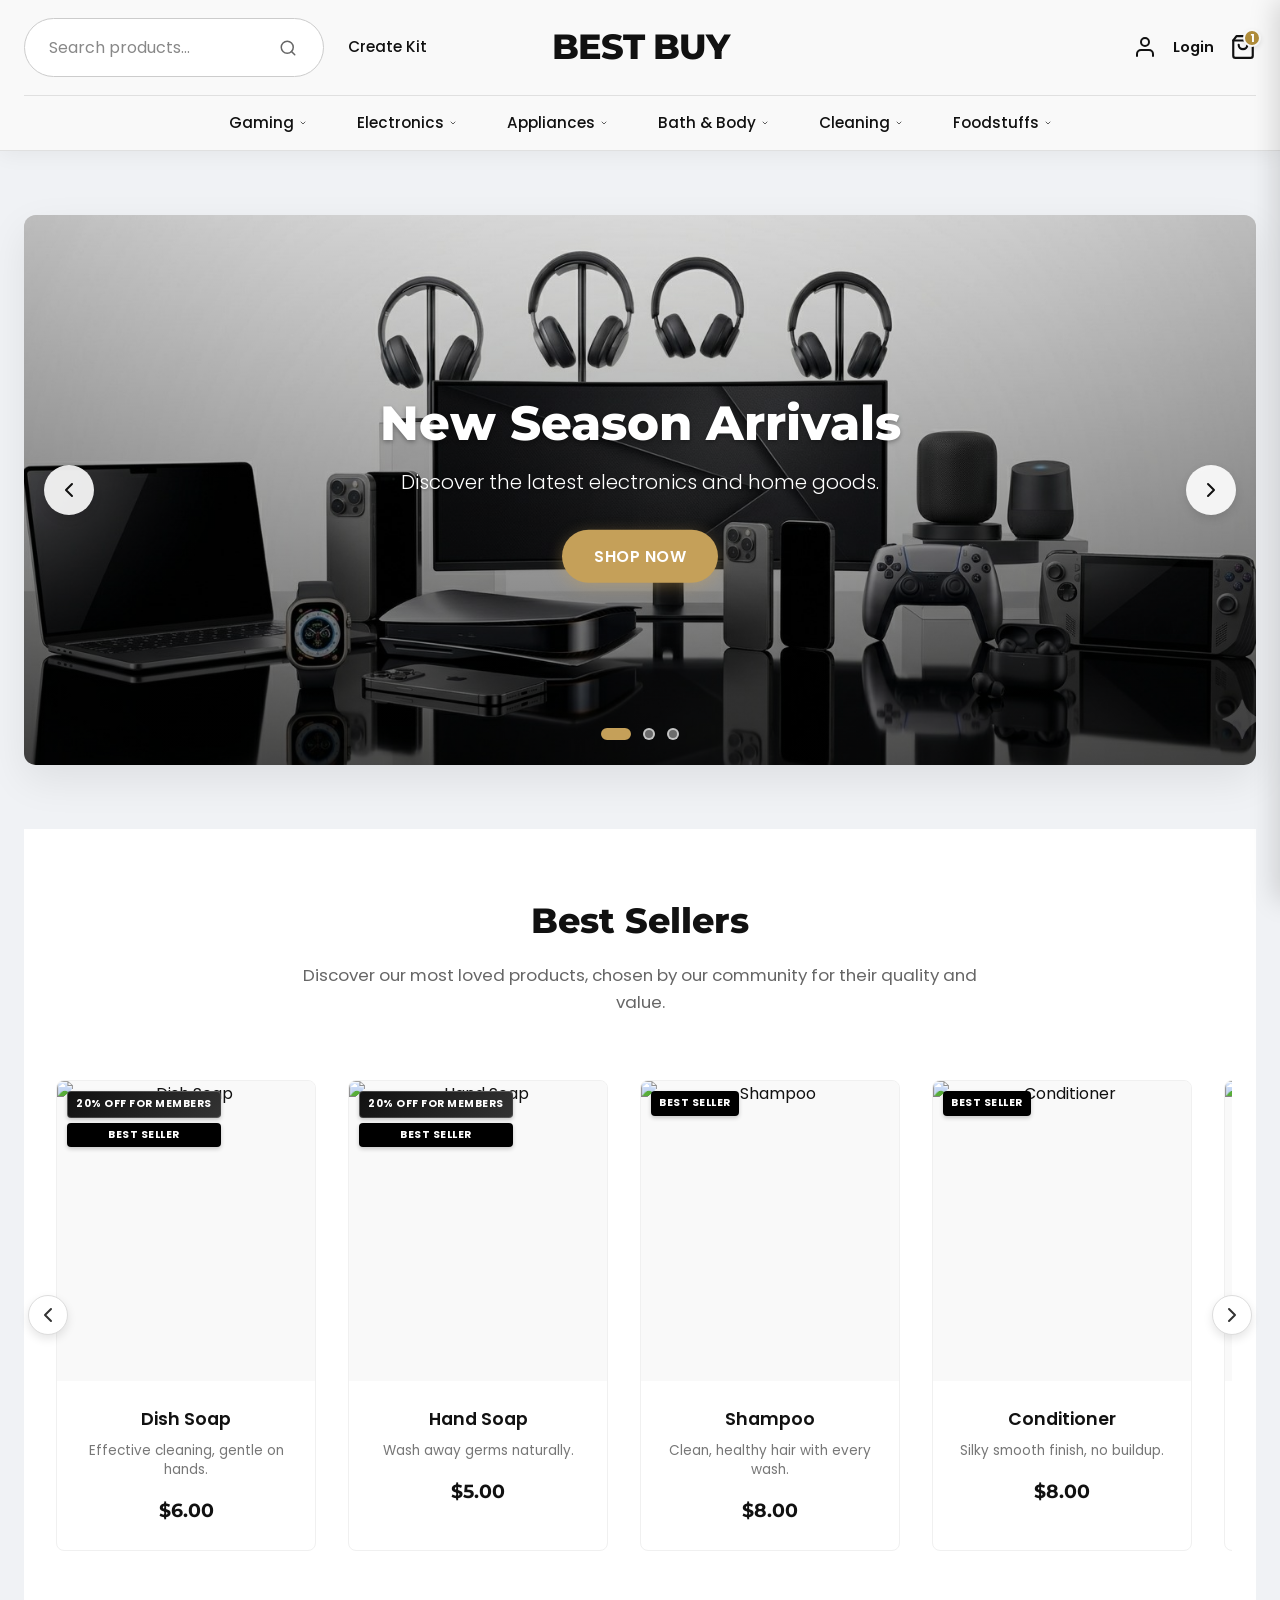
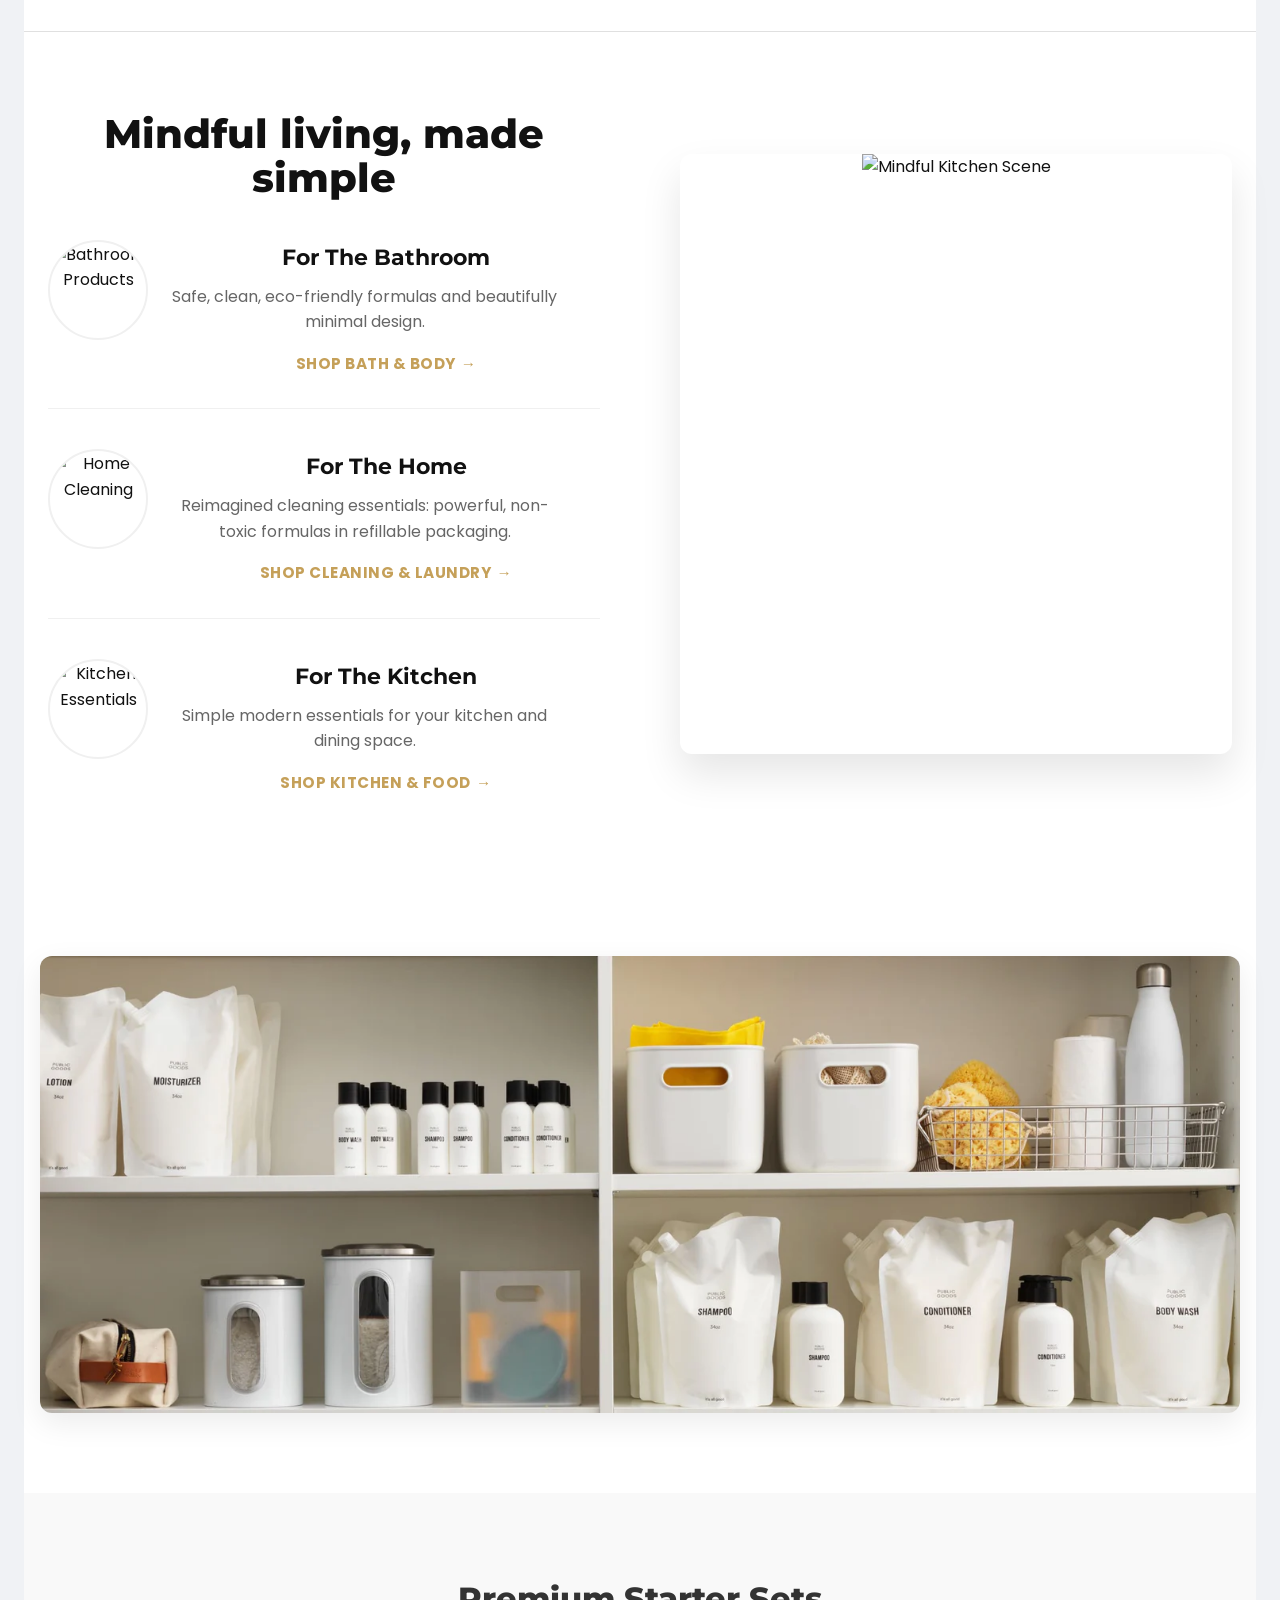
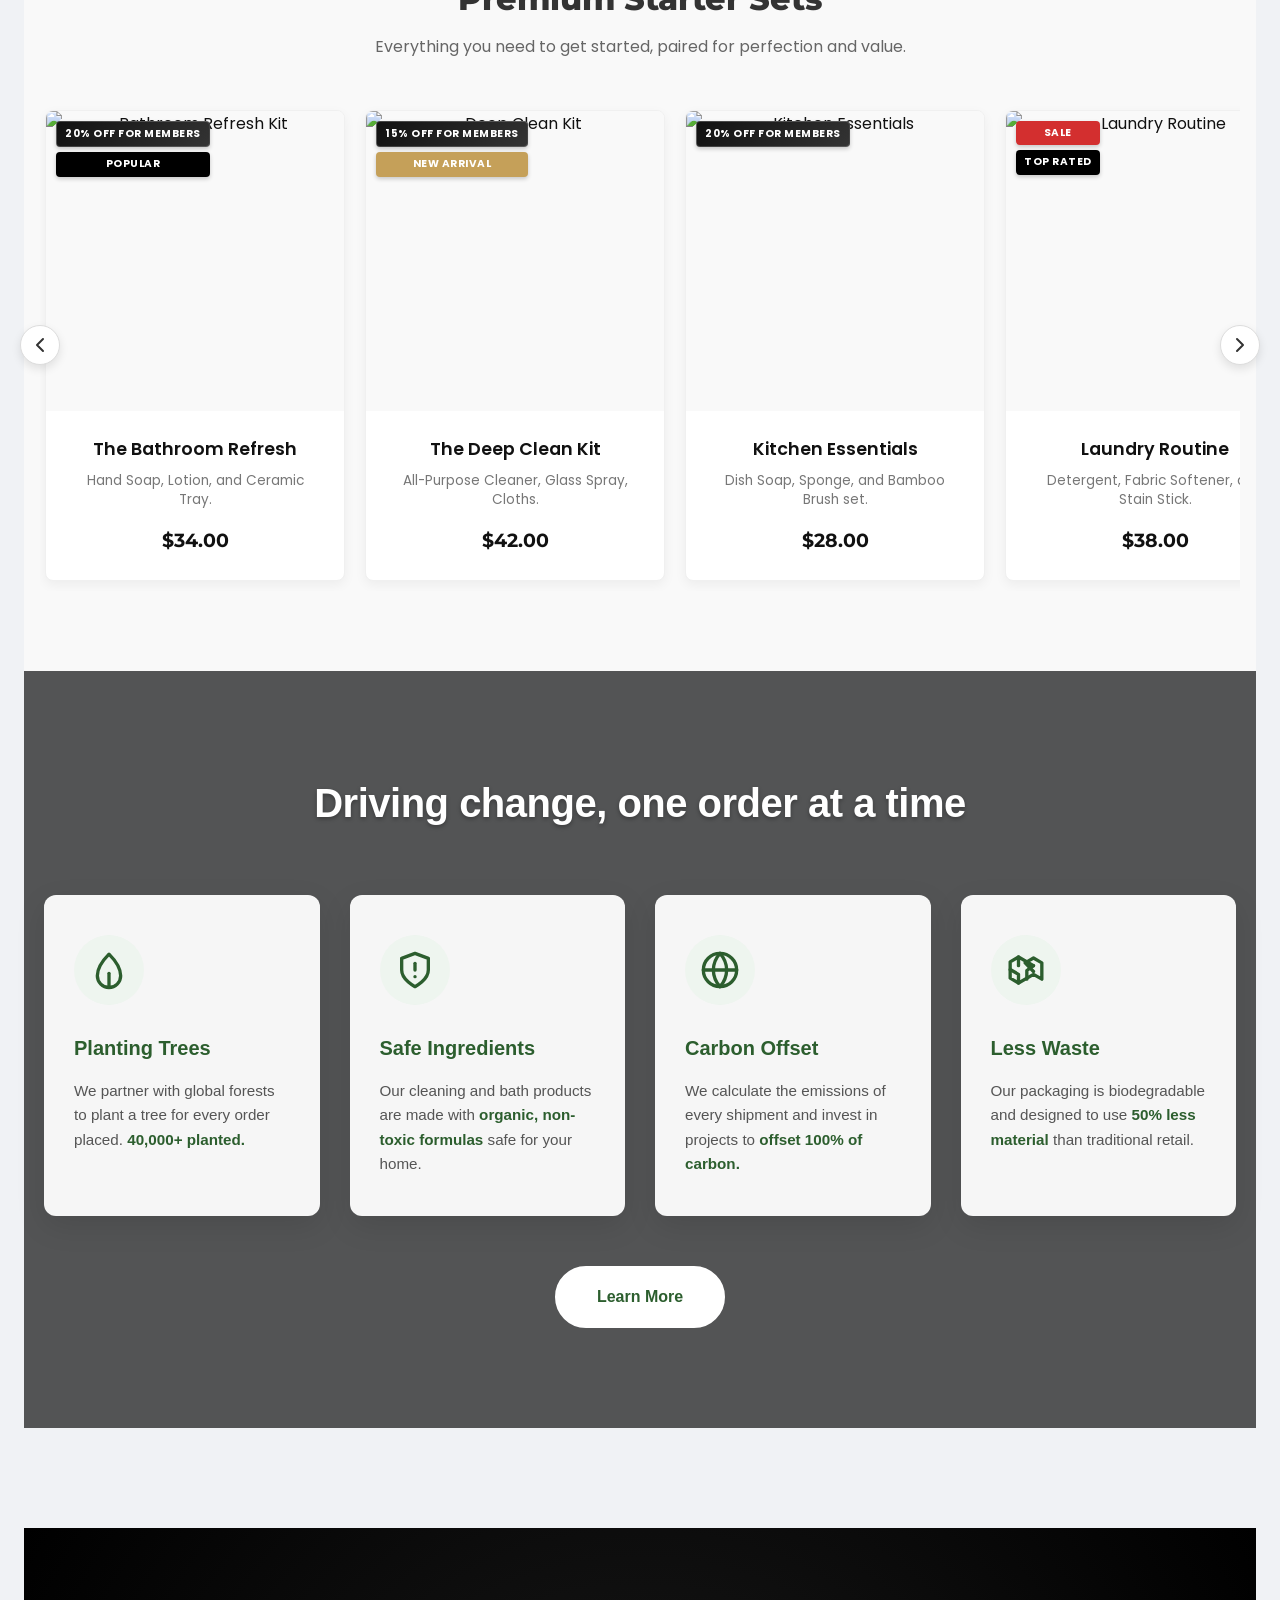
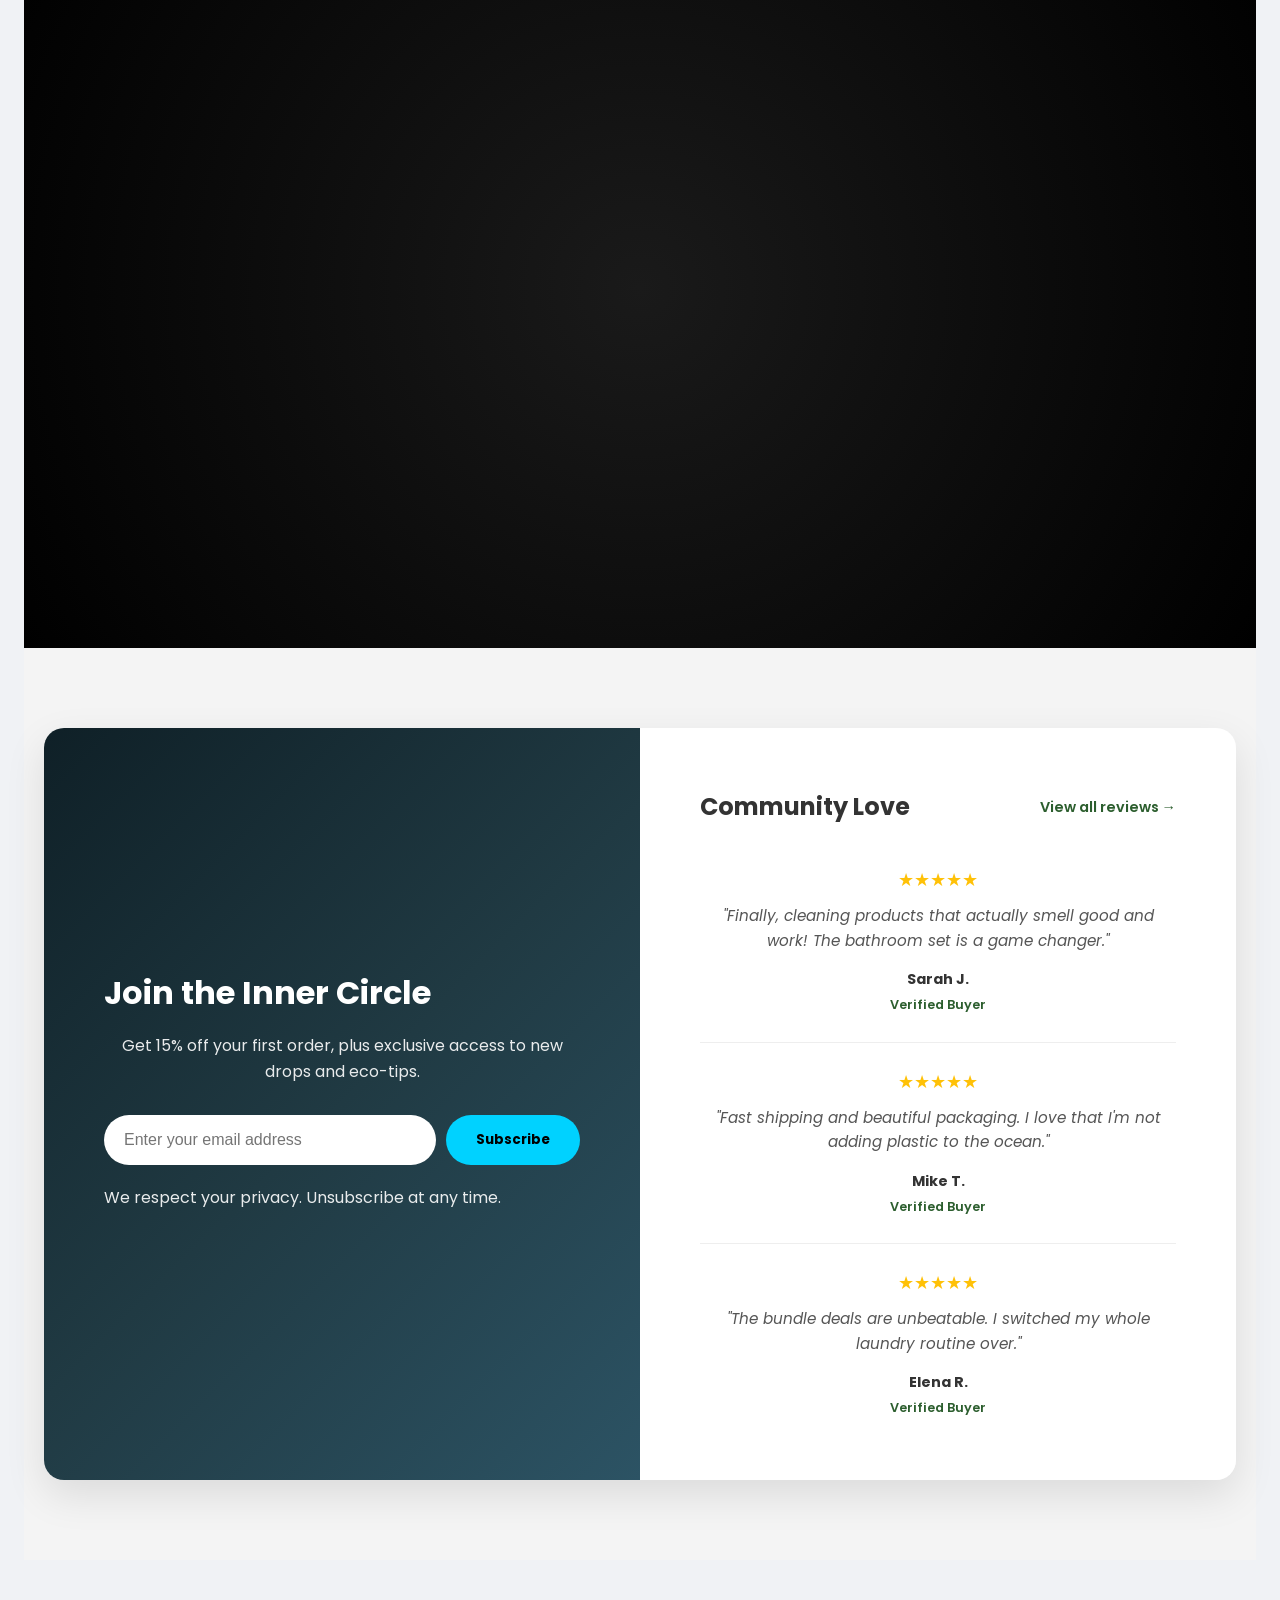
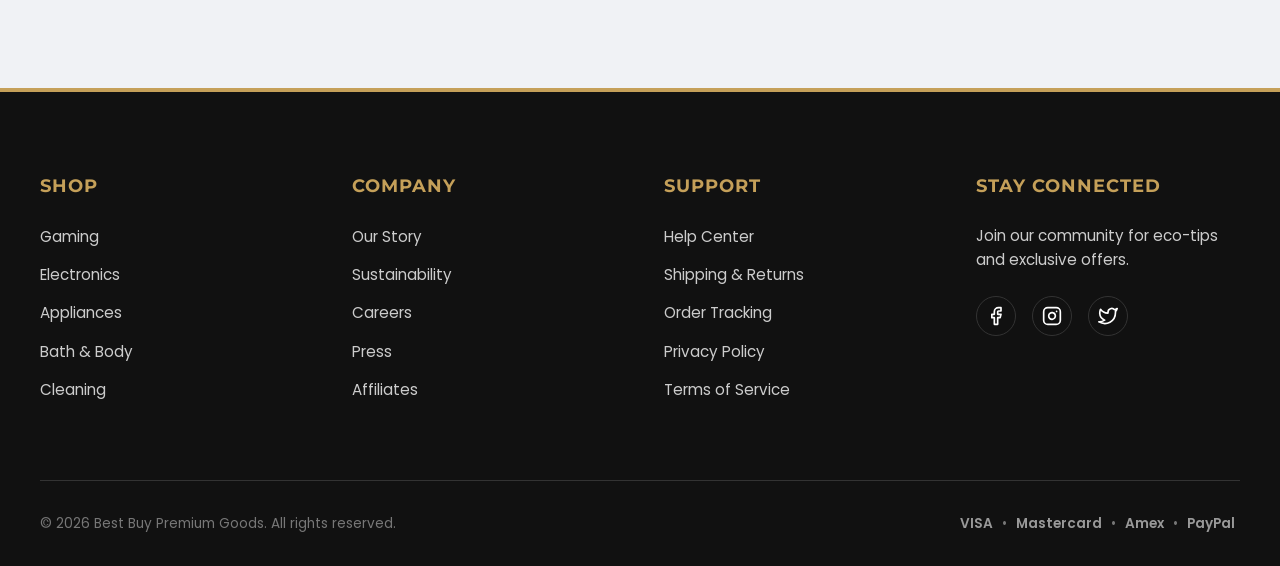
==== commit 3beaa772: "complete index page with footer" ====
--- a/index.html
+++ b/index.html
@@ -656,7 +656,516 @@
             </div>
         </section>
 
+        <!-- =========================================
+             STORAGE DISPLAY SECTION (ADDED)
+        ========================================== -->
+        <section class="storage-display-section">
+            <div class="container">
+                <!-- Replace 'storage_shelves.png' with the actual filename in your images folder -->
+                <img src="images/homepage-shelve.webp" </div>
+        </section>
+
+        <!-- =========================================
+     PREMIUM STARTER SETS SECTION (10 ITEMS)
+========================================= -->
+        <section class="premium-sets-section">
+            <div class="container">
+                <div class="section-header">
+                    <h2>Premium Starter Sets</h2>
+                    <p>Everything you need to get started, paired for perfection and value.</p>
+                </div>
+
+                <div class="slider-wrapper">
+                    <!-- LEFT ARROW -->
+                    <button class="slider-arrow prev" id="bundlePrev" aria-label="Previous Bundle">
+                        <svg width="24" height="24" viewBox="0 0 24 24" fill="none" stroke="currentColor"
+                            stroke-width="2" stroke-linecap="round" stroke-linejoin="round">
+                            <polyline points="15 18 9 12 15 6"></polyline>
+                        </svg>
+                    </button>
+
+                    <!-- SCROLL TRACK -->
+                    <div class="products-track" id="bundleTrack">
+
+                        <!-- 1. THE BATHROOM REFRESH -->
+                        <div class="product-card bundle-card">
+                            <div class="product-badges">
+                                <span class="badge member-off">20% OFF FOR MEMBERS</span>
+                                <span class="badge best-seller">POPULAR</span>
+                            </div>
+                            <div class="product-image">
+                                <img src="https://via.placeholder.com/400x500?text=Bathroom+Set"
+                                    alt="Bathroom Refresh Kit">
+                                <div class="image-overlay">
+                                    <a href="#" class="shop-now-btn">Shop Now</a>
+                                </div>
+                            </div>
+                            <div class="product-info">
+                                <h3>The Bathroom Refresh</h3>
+                                <p class="product-desc">Hand Soap, Lotion, and Ceramic Tray.</p>
+                                <div class="product-price">$34.00</div>
+
+                            </div>
+                        </div>
+
+                        <!-- 2. THE DEEP CLEAN KIT -->
+                        <div class="product-card bundle-card">
+                            <div class="product-badges">
+                                <span class="badge member-off">15% OFF FOR MEMBERS</span>
+                                <span class="badge new">NEW ARRIVAL</span>
+                            </div>
+                            <div class="product-image">
+                                <img src="https://via.placeholder.com/400x500?text=Deep+Clean" alt="Deep Clean Kit">
+                                <div class="image-overlay">
+                                    <a href="#" class="shop-now-btn">Shop Now</a>
+                                </div>
+                            </div>
+                            <div class="product-info">
+                                <h3>The Deep Clean Kit</h3>
+                                <p class="product-desc">All-Purpose Cleaner, Glass Spray, Cloths.</p>
+                                <div class="product-price">$42.00</div>
+
+                            </div>
+                        </div>
+
+                        <!-- 3. KITCHEN ESSENTIALS -->
+                        <div class="product-card bundle-card">
+                            <div class="product-badges">
+                                <span class="badge member-off">20% OFF FOR MEMBERS</span>
+                            </div>
+                            <div class="product-image">
+                                <img src="https://via.placeholder.com/400x500?text=Kitchen+Set"
+                                    alt="Kitchen Essentials">
+                                <div class="image-overlay">
+                                    <a href="#" class="shop-now-btn">Shop Now</a>
+                                </div>
+                            </div>
+                            <div class="product-info">
+                                <h3>Kitchen Essentials</h3>
+                                <p class="product-desc">Dish Soap, Sponge, and Bamboo Brush set.</p>
+                                <div class="product-price">$28.00</div>
+
+                            </div>
+                        </div>
+
+                        <!-- 4. LAUNDRY ROUTINE -->
+                        <div class="product-card bundle-card">
+                            <div class="product-badges">
+                                <span class="badge sale">SALE</span>
+                                <span class="badge best-seller">TOP RATED</span>
+                            </div>
+                            <div class="product-image">
+                                <img src="https://via.placeholder.com/400x500?text=Laundry+Kit" alt="Laundry Routine">
+                                <div class="image-overlay">
+                                    <a href="#" class="shop-now-btn">Shop Now</a>
+                                </div>
+                            </div>
+                            <div class="product-info">
+                                <h3>Laundry Routine</h3>
+                                <p class="product-desc">Detergent, Fabric Softener, and Stain Stick.</p>
+                                <div class="product-price">$38.00</div>
+
+                            </div>
+                        </div>
+
+                        <!-- 5. THE SPA ESCAPE -->
+                        <div class="product-card bundle-card">
+                            <div class="product-badges">
+                                <span class="badge member-off">25% OFF FOR MEMBERS</span>
+                            </div>
+                            <div class="product-image">
+                                <img src="https://via.placeholder.com/400x500?text=Spa+Kit" alt="The Spa Escape">
+                                <div class="image-overlay">
+                                    <a href="#" class="shop-now-btn">Shop Now</a>
+                                </div>
+                            </div>
+                            <div class="product-info">
+                                <h3>The Spa Escape</h3>
+                                <p class="product-desc">Body Wash, Bath Salts, and Soy Candle.</p>
+                                <div class="product-price">$45.00</div>
+
+                            </div>
+                        </div>
+
+                        <!-- 6. MORNING SKINCARE -->
+                        <div class="product-card bundle-card">
+                            <div class="product-badges">
+                                <span class="badge new">NEW</span>
+                            </div>
+                            <div class="product-image">
+                                <img src="https://via.placeholder.com/400x500?text=Skincare+Set" alt="Morning Skincare">
+                                <div class="image-overlay">
+                                    <a href="#" class="shop-now-btn">Shop Now</a>
+                                </div>
+                            </div>
+                            <div class="product-info">
+                                <h3>Morning Skincare</h3>
+                                <p class="product-desc">Gentle Cleanser, Toner, and Daily Moisturizer.</p>
+                                <div class="product-price">$55.00</div>
+
+                            </div>
+                        </div>
+
+                        <!-- 7. PET CARE BUNDLE -->
+                        <div class="product-card bundle-card">
+                            <div class="product-badges">
+                                <span class="badge member-off">10% OFF FOR MEMBERS</span>
+                            </div>
+                            <div class="product-image">
+                                <img src="https://via.placeholder.com/400x500?text=Pet+Care" alt="Pet Care Bundle">
+                                <div class="image-overlay">
+                                    <a href="#" class="shop-now-btn">Shop Now</a>
+                                </div>
+                            </div>
+                            <div class="product-info">
+                                <h3>Pet Care Bundle</h3>
+                                <p class="product-desc">Natural Pet Shampoo, Paw Wipes, and Towel.</p>
+                                <div class="product-price">$30.00</div>
+
+                            </div>
+                        </div>
+
+                        <!-- 8. WORKSPACE FRESHENER -->
+                        <div class="product-card bundle-card">
+                            <div class="product-badges">
+                                <span class="badge best-seller">POPULAR</span>
+                            </div>
+                            <div class="product-image">
+                                <img src="https://via.placeholder.com/400x500?text=Desk+Set" alt="Workspace Freshener">
+                                <div class="image-overlay">
+                                    <a href="#" class="shop-now-btn">Shop Now</a>
+                                </div>
+                            </div>
+                            <div class="product-info">
+                                <h3>Workspace Freshener</h3>
+                                <p class="product-desc">Screen Wipes, Desk Spray, and Sanitizer.</p>
+                                <div class="product-price">$25.00</div>
+                            </div>
+                        </div>
+
+                        <!-- 9. GUEST WELCOME KIT -->
+                        <div class="product-card bundle-card">
+                            <div class="product-badges">
+                                <span class="badge sale">15% OFF</span>
+                            </div>
+                            <div class="product-image">
+                                <img src="https://via.placeholder.com/400x500?text=Guest+Kit" alt="Guest Welcome Kit">
+                                <div class="image-overlay">
+                                    <a href="#" class="shop-now-btn">Shop Now</a>
+                                </div>
+                            </div>
+                            <div class="product-info">
+                                <h3>Guest Welcome Kit</h3>
+                                <p class="product-desc">Mini Soaps, Lotion, and Room Spray.</p>
+                                <div class="product-price">$32.00</div>
+
+                            </div>
+                        </div>
+
+                        <!-- 10. ZERO WASTE STARTER -->
+                        <div class="product-card bundle-card">
+                            <div class="product-badges">
+                                <span class="badge member-off">20% OFF FOR MEMBERS</span>
+                                <span class="badge new">ECO</span>
+                            </div>
+                            <div class="product-image">
+                                <img src="https://via.placeholder.com/400x500?text=Eco+Set" alt="Zero Waste Starter">
+                                <div class="image-overlay">
+                                    <a href="#" class="shop-now-btn">Shop Now</a>
+                                </div>
+                            </div>
+                            <div class="product-info">
+                                <h3>Zero Waste Starter</h3>
+                                <p class="product-desc">Bamboo Set, Glass Bottles, and Loofah.</p>
+                                <div class="product-price">$40.00</div>
+
+                            </div>
+                        </div>
+
+                    </div> <!-- End Track -->
+
+                    <!-- RIGHT ARROW -->
+                    <button class="slider-arrow next" id="bundleNext" aria-label="Next Bundle">
+                        <svg width="24" height="24" viewBox="0 0 24 24" fill="none" stroke="currentColor"
+                            stroke-width="2" stroke-linecap="round" stroke-linejoin="round">
+                            <polyline points="9 18 15 12 9 6"></polyline>
+                        </svg>
+                    </button>
+
+                </div>
+            </div>
+        </section>
+
+
+        <!-- =========================================
+     IMPACT & SUSTAINABILITY SECTION
+========================================= -->
+        <section class="impact-section">
+            <div class="container">
+                <div class="impact-content">
+
+                    <!-- Section Title -->
+                    <h2>Driving change, one order at a time</h2>
+
+                    <!-- Grid of 4 Key Points -->
+                    <div class="impact-grid">
+
+                        <!-- 1. Tree Planting -->
+                        <div class="impact-item">
+                            <div class="impact-icon">
+                                <svg width="40" height="40" viewBox="0 0 24 24" fill="none" stroke="#2c5e2e"
+                                    stroke-width="2" stroke-linecap="round" stroke-linejoin="round">
+                                    <path d="M12 2.5c-4 4-7 8.5-7 13a7 7 0 0 0 14 0c0-4.5-3-9-7-13z"></path>
+                                    <path d="M12 22v-8"></path>
+                                </svg>
+                            </div>
+                            <h3>Planting Trees</h3>
+                            <p>We partner with global forests to plant a tree for every order placed. <strong>40,000+
+                                    planted.</strong></p>
+                        </div>
+
+                        <!-- 2. Safe Ingredients -->
+                        <div class="impact-item">
+                            <div class="impact-icon">
+                                <svg width="40" height="40" viewBox="0 0 24 24" fill="none" stroke="#2c5e2e"
+                                    stroke-width="2" stroke-linecap="round" stroke-linejoin="round">
+                                    <path d="M12 22s8-4 8-10V5l-8-3-8 3v7c0 6 8 10 8 10z"></path>
+                                    <path d="M12 8v4"></path>
+                                    <path d="M12 16h.01"></path>
+                                </svg>
+                            </div>
+                            <h3>Safe Ingredients</h3>
+                            <p>Our cleaning and bath products are made with <strong>organic, non-toxic formulas</strong>
+                                safe for your home.</p>
+                        </div>
+
+                        <!-- 3. Carbon Offset -->
+                        <div class="impact-item">
+                            <div class="impact-icon">
+                                <svg width="40" height="40" viewBox="0 0 24 24" fill="none" stroke="#2c5e2e"
+                                    stroke-width="2" stroke-linecap="round" stroke-linejoin="round">
+                                    <circle cx="12" cy="12" r="10"></circle>
+                                    <path d="M2 12h20"></path>
+                                    <path
+                                        d="M12 2a15.3 15.3 0 0 1 4 10 15.3 15.3 0 0 1-4 10 15.3 15.3 0 0 1-4-10 15.3 15.3 0 0 1 4-10z">
+                                    </path>
+                                </svg>
+                            </div>
+                            <h3>Carbon Offset</h3>
+                            <p>We calculate the emissions of every shipment and invest in projects to <strong>offset
+                                    100% of carbon.</strong></p>
+                        </div>
+
+                        <!-- 4. Packaging -->
+                        <div class="impact-item">
+                            <div class="impact-icon">
+                                <svg width="40" height="40" viewBox="0 0 24 24" fill="none" stroke="#2c5e2e"
+                                    stroke-width="2" stroke-linecap="round" stroke-linejoin="round">
+                                    <polyline
+                                        points="16.5 9.4 7.5 4.21 2.5 7.11 2.5 16.89 7.5 19.79 16.5 14.6 21.5 17.5 21.5 7.71 16.5 4.81 11.5 7.71 16.5 12.9">
+                                    </polyline>
+                                    <polyline points="7.5 19.79 7.5 14.6 2.5 11.71"></polyline>
+                                    <polyline points="12.5 17.5 12.5 12.3 16.5 9.4"></polyline>
+                                    <polyline points="7.5 4.21 7.5 9.4"></polyline>
+                                </svg>
+                            </div>
+                            <h3>Less Waste</h3>
+                            <p>Our packaging is biodegradable and designed to use <strong>50% less material</strong>
+                                than traditional retail.</p>
+                        </div>
+
+                    </div>
+
+                    <!-- Learn More Button -->
+                    <div class="impact-cta">
+                        <a href="#" class="btn-impact">Learn More</a>
+                    </div>
+
+                </div>
+            </div>
+        </section>
+
+
+        <!-- PROFESSIONAL WORDPLAY SECTION -->
+        <div class="section-wrapper">
+            <section class="wordplay-hero">
+                <div class="hero-content">
+
+                    <h1 class="heavy-title" data-text="BEST BUY">
+                        BEST BUY
+                    </h1>
+
+                    <p class="hero-tagline">THE ULTIMATE SHOPPING EXPERIENCE</p>
+
+                    <div class="hero-cta">
+                        <a href="#" class="btn-heavy">Shop Now</a>
+                    </div>
+
+                </div>
+            </section>
+        </div>
+        <!-- ========================================= -->
+
+
+        <!-- =========================================
+             NEWSLETTER & REVIEWS SECTION
+        ========================================== -->
+        <section class="connection-section">
+            <div class="container">
+                <div class="connection-grid">
+
+                    <!-- LEFT SIDE: Newsletter Signup -->
+                    <div class="newsletter-box">
+                        <h2>Join the Inner Circle</h2>
+                        <p>Get 15% off your first order, plus exclusive access to new drops and eco-tips.</p>
+
+                        <form class="newsletter-form"
+                            onsubmit="event.preventDefault(); alert('Thanks for subscribing!');">
+                            <input type="email" placeholder="Enter your email address" required>
+                            <button type="submit" class="btn-newsletter">Subscribe</button>
+                        </form>
+
+                        <p class="privacy-note">We respect your privacy. Unsubscribe at any time.</p>
+                    </div>
+
+                    <!-- RIGHT SIDE: Testimonials (Social Proof) -->
+                    <div class="reviews-box">
+                        <div class="reviews-header">
+                            <h2>Community Love</h2>
+                            <a href="#" class="view-all-link">View all reviews →</a>
+                        </div>
+
+                        <div class="reviews-grid">
+
+                            <!-- Review 1 -->
+                            <div class="review-card">
+                                <div class="stars">★★★★★</div>
+                                <p class="review-text">"Finally, cleaning products that actually smell good and work!
+                                    The bathroom set is a game changer."</p>
+                                <div class="reviewer-info">
+                                    <strong>Sarah J.</strong>
+                                    <span>Verified Buyer</span>
+                                </div>
+                            </div>
+
+                            <!-- Review 2 -->
+                            <div class="review-card">
+                                <div class="stars">★★★★★</div>
+                                <p class="review-text">"Fast shipping and beautiful packaging. I love that I'm not
+                                    adding plastic to the ocean."</p>
+                                <div class="reviewer-info">
+                                    <strong>Mike T.</strong>
+                                    <span>Verified Buyer</span>
+                                </div>
+                            </div>
+
+                            <!-- Review 3 -->
+                            <div class="review-card">
+                                <div class="stars">★★★★★</div>
+                                <p class="review-text">"The bundle deals are unbeatable. I switched my whole laundry
+                                    routine over."</p>
+                                <div class="reviewer-info">
+                                    <strong>Elena R.</strong>
+                                    <span>Verified Buyer</span>
+                                </div>
+                            </div>
+
+                        </div>
+                    </div>
+
+                </div>
+            </div>
+        </section>
+
+
     </main>
+
+    <!-- =========================================
+         FOOTER SECTION
+    ========================================== -->
+    <footer class="site-footer">
+        <div class="container">
+            <div class="footer-grid">
+
+                <!-- COLUMN 1: SHOP CATEGORIES -->
+                <div class="footer-col">
+                    <h4 class="footer-title">Shop</h4>
+                    <ul class="footer-links">
+                        <li><a href="#">Gaming</a></li>
+                        <li><a href="#">Electronics</a></li>
+                        <li><a href="#">Appliances</a></li>
+                        <li><a href="#">Bath & Body</a></li>
+                        <li><a href="#">Cleaning</a></li>
+                    </ul>
+                </div>
+
+                <!-- COLUMN 2: COMPANY INFO -->
+                <div class="footer-col">
+                    <h4 class="footer-title">Company</h4>
+                    <ul class="footer-links">
+                        <li><a href="#">Our Story</a></li>
+                        <li><a href="#">Sustainability</a></li>
+                        <li><a href="#">Careers</a></li>
+                        <li><a href="#">Press</a></li>
+                        <li><a href="#">Affiliates</a></li>
+                    </ul>
+                </div>
+
+                <!-- COLUMN 3: SUPPORT -->
+                <div class="footer-col">
+                    <h4 class="footer-title">Support</h4>
+                    <ul class="footer-links">
+                        <li><a href="#">Help Center</a></li>
+                        <li><a href="#">Shipping & Returns</a></li>
+                        <li><a href="#">Order Tracking</a></li>
+                        <li><a href="#">Privacy Policy</a></li>
+                        <li><a href="#">Terms of Service</a></li>
+                    </ul>
+                </div>
+
+                <!-- COLUMN 4: CONTACT & SOCIAL -->
+                <div class="footer-col">
+                    <h4 class="footer-title">Stay Connected</h4>
+                    <p class="footer-text">Join our community for eco-tips and exclusive offers.</p>
+
+                    <div class="social-icons">
+                        <a href="#" aria-label="Facebook">
+                            <svg width="20" height="20" viewBox="0 0 24 24" fill="none" stroke="currentColor"
+                                stroke-width="2" stroke-linecap="round" stroke-linejoin="round">
+                                <path d="M18 2h-3a5 5 0 0 0-5 5v3H7v4h3v8h4v-8h3l1-4h-4V7a1 1 0 0 1 1-1h3z"></path>
+                            </svg>
+                        </a>
+                        <a href="#" aria-label="Instagram">
+                            <svg width="20" height="20" viewBox="0 0 24 24" fill="none" stroke="currentColor"
+                                stroke-width="2" stroke-linecap="round" stroke-linejoin="round">
+                                <rect x="2" y="2" width="20" height="20" rx="5" ry="5"></rect>
+                                <path d="M16 11.37A4 4 0 1 1 12.63 8 4 4 0 0 1 16 11.37z"></path>
+                                <line x1="17.5" y1="6.5" x2="17.51" y2="6.5"></line>
+                            </svg>
+                        </a>
+                        <a href="#" aria-label="Twitter">
+                            <svg width="20" height="20" viewBox="0 0 24 24" fill="none" stroke="currentColor"
+                                stroke-width="2" stroke-linecap="round" stroke-linejoin="round">
+                                <path
+                                    d="M23 3a10.9 10.9 0 0 1-3.14 1.53 4.48 4.48 0 0 0-7.86 3v1A10.66 10.66 0 0 1 3 4s-4 9 5 13a11.64 11.64 0 0 1-7 2c9 5 20 0 20-11.5a4.5 4.5 0 0 0-.08-.83A7.72 7.72 0 0 0 23 3z">
+                                </path>
+                            </svg>
+                        </a>
+                    </div>
+                </div>
+
+            </div> <!-- End Grid -->
+
+            <!-- FOOTER BOTTOM (Copyright) -->
+            <div class="footer-bottom">
+                <p>&copy; 2026 Best Buy Premium Goods. All rights reserved.</p>
+                <div class="payment-methods">
+                    <!-- Simple text placeholders for payment icons -->
+                    <span>VISA</span> &bull; <span>Mastercard</span> &bull; <span>Amex</span> &bull; <span>PayPal</span>
+                </div>
+            </div>
+        </div>
+    </footer>
 
     <!-- SHOPPING CART DRAWER -->
     <div class="cart-backdrop" id="cartBackdrop"></div>
--- a/css/index.css
+++ b/css/index.css
@@ -1370,6 +1370,58 @@
   color: #fff;
 }
 
+/* =========================================
+   STORAGE DISPLAY SECTION STYLES
+========================================= */
+
+/* Section Spacing and Background */
+.storage-display-section {
+  padding: 80px 0; /* Adds space above and below the image */
+  background-color: #ffffff; /* Keeps the background white (change to #f9f9f9 if you want light gray) */
+  width: 100%;
+}
+
+/* The Image Styling */
+.storage-display-section img {
+  width: 100%; /* Forces image to fill the container width */
+  height: auto; /* Maintains aspect ratio so it doesn't stretch */
+  display: block; /* Removes bottom gap usually seen under images */
+  max-width: 100%; /* Ensures it never overflows the screen */
+  border-radius: 12px; /* Rounds the corners */
+  box-shadow: 0 10px 30px rgba(0, 0, 0, 0.08); /* Adds a nice subtle shadow */
+  object-fit: cover; /* Ensures the image covers the area nicely */
+}
+
+/* =========================================
+   RESPONSIVE MEDIA QUERIES
+========================================= */
+
+/* Tablets (Screens smaller than 992px) */
+@media (max-width: 992px) {
+  .storage-display-section {
+    padding: 60px 0; /* Reduce vertical padding slightly */
+  }
+}
+
+/* Mobile Landscape / Small Tablets (Screens smaller than 768px) */
+@media (max-width: 768px) {
+  .storage-display-section {
+    padding: 40px 0; /* Further reduce padding for smaller screens */
+  }
+
+  .storage-display-section img {
+    border-radius: 8px; /* Smaller border radius on mobile */
+    box-shadow: 0 5px 15px rgba(0, 0, 0, 0.05); /* Lighter shadow on mobile */
+  }
+}
+
+/* Mobile Portrait (Screens smaller than 480px) */
+@media (max-width: 480px) {
+  .storage-display-section {
+    padding: 30px 0; /* Minimal padding on very small screens */
+  }
+}
+
 /* Responsive Adjustments */
 @media (max-width: 1200px) {
   .slider-arrow.prev {
@@ -1424,42 +1476,761 @@
 }
 
 /* =========================================
-   MOBILE ADJUSTMENTS
+   PREMIUM SETS SECTION STYLES
+========================================= */
+
+.premium-sets-section {
+  padding: 80px 0;
+  background-color: #f9f9f9; /* Light gray background to distinguish from other sections */
+}
+
+.premium-sets-section .section-header {
+  text-align: center;
+  margin-bottom: 40px;
+}
+
+.premium-sets-section .section-header h2 {
+  font-family: "Montserrat", sans-serif;
+  font-size: 2rem;
+  margin-bottom: 10px;
+  color: #333;
+}
+
+.premium-sets-section .section-header p {
+  font-family: "Poppins", sans-serif;
+  color: #666;
+  font-size: 1rem;
+}
+
+/* Ensure the track allows horizontal scrolling */
+.premium-sets-section .products-track {
+  display: flex;
+  gap: 20px;
+  overflow-x: auto;
+  scroll-behavior: smooth;
+  padding: 10px 5px; /* Small padding for shadows */
+  -ms-overflow-style: none; /* IE and Edge */
+  scrollbar-width: none; /* Firefox */
+}
+
+/* Hide scrollbar for Chrome/Safari/Opera */
+.premium-sets-section .products-track::-webkit-scrollbar {
+  display: none;
+}
+
+/* Bundle Card Styling */
+.bundle-card {
+  flex: 0 0 300px; /* Fixed width for cards */
+  background: #fff;
+  border-radius: 8px;
+  box-shadow: 0 4px 12px rgba(0, 0, 0, 0.05);
+  transition:
+    transform 0.3s ease,
+    box-shadow 0.3s ease;
+}
+
+.bundle-card:hover {
+  transform: translateY(-5px);
+  box-shadow: 0 8px 20px rgba(0, 0, 0, 0.1);
+}
+
+.bundle-card .rating-stars {
+  color: #f5c518; /* Gold star color */
+  font-size: 0.9rem;
+  margin-top: 5px;
+}
+
+/* =========================================
+   RESPONSIVE ADJUSTMENTS
+========================================= */
+
+/* Mobile */
+@media (max-width: 768px) {
+  .premium-sets-section {
+    padding: 50px 0;
+  }
+
+  .bundle-card {
+    flex: 0 0 85%; /* Cards take up 85% of screen width on mobile */
+  }
+
+  /* Adjust arrow position on mobile if needed */
+  .premium-sets-section .slider-arrow {
+    width: 35px;
+    height: 35px;
+    background: #fff;
+    border: 1px solid #ddd;
+    border-radius: 50%;
+    display: flex;
+    align-items: center;
+    justify-content: center;
+    box-shadow: 0 2px 5px rgba(0, 0, 0, 0.1);
+    z-index: 2;
+  }
+}
+
+/* =========================================
+   IMPACT & SUSTAINABILITY SECTION STYLES
    ========================================= */
 
-/* Mobile Cart Adjustments */
+/* 1. Section Background & Layout */
+.impact-section {
+  /* IMPORTANT: Replace 'path/to/your-image.jpg' with your actual image file path */
+  background-image: url("../images/brish.jpg");
+  background-size: cover;
+  background-position: center;
+  background-repeat: no-repeat;
+  background-attachment: fixed; /* Creates a nice parallax effect when scrolling */
+
+  position: relative;
+  padding: 100px 20px; /* Generous spacing top/bottom */
+  color: #ffffff;
+  font-family:
+    "Helvetica Neue", Helvetica, Arial, sans-serif; /* Clean, modern font */
+}
+
+/* 2. Dark Overlay for Readability */
+/* This ensures the white text pops even if your background image is bright */
+.impact-section::before {
+  content: "";
+  position: absolute;
+  top: 0;
+  left: 0;
+  width: 100%;
+  height: 100%;
+  background-color: rgba(0, 0, 0, 0.65); /* 65% black opacity */
+  z-index: 1;
+}
+
+/* 3. Container & Content Wrapper */
+.container {
+  max-width: 1200px;
+  margin: 0 auto;
+  position: relative;
+  z-index: 2; /* Places content above the overlay */
+}
+
+.impact-content {
+  text-align: center;
+}
+
+/* 4. Section Title Styling */
+.impact-content h2 {
+  font-size: 2.5rem; /* Large, bold title */
+  font-weight: 700;
+  margin-bottom: 60px;
+  letter-spacing: -0.5px;
+  color: #ffffff;
+  text-shadow: 0 2px 4px rgba(0, 0, 0, 0.3);
+}
+
+/* 5. Grid Layout for the 4 Items */
+.impact-grid {
+  display: grid;
+  grid-template-columns: repeat(
+    auto-fit,
+    minmax(250px, 1fr)
+  ); /* Responsive grid */
+  gap: 30px; /* Space between cards */
+  margin-bottom: 50px;
+}
+
+/* 6. Card Styling */
+.impact-item {
+  background-color: rgba(
+    255,
+    255,
+    255,
+    0.95
+  ); /* Nearly opaque white for readability */
+  padding: 40px 30px;
+  border-radius: 12px; /* Rounded corners */
+  box-shadow: 0 10px 30px rgba(0, 0, 0, 0.1); /* Soft lift effect */
+  transition:
+    transform 0.3s ease,
+    box-shadow 0.3s ease;
+  text-align: left; /* Align text inside card to the left */
+  color: #333333; /* Dark text for inside the card */
+}
+
+.impact-item:hover {
+  transform: translateY(-5px); /* Slight lift on hover */
+  box-shadow: 0 15px 35px rgba(0, 0, 0, 0.2);
+}
+
+/* 7. Icon Styling */
+.impact-icon {
+  margin-bottom: 20px;
+  color: #2c5e2e; /* Matches your SVG stroke color */
+  display: inline-block;
+  background: #eef5ef; /* Very light green circle bg */
+  padding: 15px;
+  border-radius: 50%;
+}
+
+/* 8. Typography inside Cards */
+.impact-item h3 {
+  font-size: 1.25rem;
+  margin-bottom: 15px;
+  color: #2c5e2e; /* Deep Green Headings */
+  font-weight: 700;
+}
+
+.impact-item p {
+  font-size: 0.95rem;
+  line-height: 1.6;
+  color: #555555;
+  margin: 0;
+}
+
+.impact-item strong {
+  color: #2c5e2e;
+  font-weight: 700;
+}
+
+/* 9. CTA Button Styling */
+.btn-impact {
+  display: inline-block;
+  background-color: #ffffff;
+  color: #2c5e2e;
+  padding: 16px 40px;
+  border-radius: 50px; /* Pill shape */
+  text-decoration: none;
+  font-weight: 700;
+  font-size: 1rem;
+  transition: all 0.3s ease;
+  border: 2px solid #ffffff;
+}
+
+.btn-impact:hover {
+  background-color: #2c5e2e;
+  color: #ffffff;
+  border-color: #2c5e2e;
+  box-shadow: 0 5px 15px rgba(44, 94, 46, 0.4);
+}
+
+/* =========================================
+   HEAVY 3D ANIMATION STYLES
+   ========================================= */
+
+/* 1. Spacing Wrapper */
+.section-wrapper {
+  margin-top: 100px; /* Adds space from previous section */
+}
+
+/* 2. The Main Stage */
+.wordplay-hero {
+  background: #050505; /* Deep black background */
+  background-image: radial-gradient(
+    circle at 50% 50%,
+    #1a1a1a 0%,
+    #000000 100%
+  );
+  height: 80vh; /* Slightly shorter than full screen for impact */
+  width: 100%;
+  display: flex;
+  justify-content: center;
+  align-items: center;
+  overflow: hidden;
+  position: relative;
+  font-family: "Impact", "Arial Black", sans-serif; /* Heavy font */
+}
+
+/* Create 3D Space */
+.hero-content {
+  perspective: 1000px; /* Essential for 3D effect */
+  text-align: center;
+  z-index: 2;
+}
+
+/* 3. The Title */
+.heavy-title {
+  font-size: 6rem;
+  color: #ffffff;
+  line-height: 1;
+  display: flex;
+  justify-content: center;
+  transform-style: preserve-3d;
+  text-transform: uppercase;
+  margin-bottom: 20px;
+}
+
+/* 4. Individual Letters */
+.char {
+  display: inline-block;
+  white-space: pre; /* Handles spaces correctly */
+
+  /* The Heavy Animation Loop */
+  animation: heavyLoop 10s infinite cubic-bezier(0.23, 1, 0.32, 1);
+
+  /* Initial State (Invisible) */
+  opacity: 0;
+
+  /* Use CSS variables set by JS for random angles */
+  transform: translate3d(var(--tx), var(--ty), var(--tz)) rotateX(var(--rx))
+    rotateY(var(--ry));
+
+  /* Add a strong glow */
+  text-shadow: 0 0 20px rgba(255, 255, 255, 0);
+  transition: text-shadow 0.3s;
+}
+
+/* Hover Effect */
+.char:hover {
+  text-shadow:
+    0 0 30px #00d2ff,
+    0 0 60px #00d2ff; /* Electric Blue Glow */
+  z-index: 10;
+}
+
+/* 5. The Complex Animation Loop */
+@keyframes heavyLoop {
+  0% {
+    /* Deep space, blurry, invisible */
+    opacity: 0;
+    transform: translate3d(var(--tx), var(--ty), var(--tz)) rotateX(var(--rx))
+      rotateY(var(--ry));
+    filter: blur(20px);
+  }
+  20% {
+    /* SLAM into place */
+    opacity: 1;
+    transform: translate3d(0, 0, 0) rotateX(0) rotateY(0);
+    filter: blur(0px);
+    text-shadow: 0 10px 30px rgba(0, 0, 0, 0.5);
+  }
+  40% {
+    /* Subtle 3D Float (Breathing) */
+    transform: translate3d(0, -10px, 50px) rotateX(5deg);
+    filter: blur(0px);
+  }
+  50% {
+    /* Back to center */
+    transform: translate3d(0, 0, 0) rotateX(0);
+  }
+  80% {
+    /* Still visible, preparing to leave */
+    opacity: 1;
+    transform: scale(1.05);
+    text-shadow: 0 0 50px rgba(255, 255, 255, 0.8); /* Intense White Glow */
+  }
+  100% {
+    /* EXPLODE outwards into the void */
+    opacity: 0;
+    transform: translate3d(calc(var(--tx) * -2), calc(var(--ty) * -2), -1000px)
+      scale(0);
+    filter: blur(50px);
+  }
+}
+
+/* 6. Tagline & Button */
+.hero-tagline {
+  font-family: "Helvetica Neue", sans-serif;
+  color: #888;
+  font-size: 1.2rem;
+  letter-spacing: 4px;
+  margin-bottom: 40px;
+  opacity: 0;
+  animation: simpleFade 10s infinite;
+  animation-delay: 1.5s; /* Wait for title to form */
+}
+
+.btn-heavy {
+  display: inline-block;
+  padding: 20px 60px;
+  background: transparent;
+  border: 2px solid #ffffff;
+  color: #ffffff;
+  font-size: 1.2rem;
+  font-weight: bold;
+  text-decoration: none;
+  text-transform: uppercase;
+  letter-spacing: 2px;
+  opacity: 0;
+  animation: simpleFade 10s infinite;
+  animation-delay: 2s;
+  transition: all 0.3s ease;
+}
+
+.btn-heavy:hover {
+  background: #ffffff;
+  color: #000000;
+  box-shadow: 0 0 30px rgba(255, 255, 255, 0.5);
+}
+
+/* Simple fade in/out for tagline and button */
+@keyframes simpleFade {
+  0%,
+  20% {
+    opacity: 0;
+    transform: translateY(20px);
+  }
+  25%,
+  75% {
+    opacity: 1;
+    transform: translateY(0);
+  }
+  80%,
+  100% {
+    opacity: 0;
+    transform: translateY(-20px);
+  }
+}
+
+/* Mobile */
 @media (max-width: 768px) {
-  /* On mobile, the cart takes the FULL SCREEN */
-  .cart-drawer {
+  .heavy-title {
+    font-size: 3.5rem;
+  }
+  .section-wrapper {
+    margin-top: 50px;
+  }
+}
+
+/* =========================================
+   NEWSLETTER & REVIEWS SECTION STYLES
+   ========================================== */
+
+.connection-section {
+  padding: 80px 20px;
+  background-color: #f4f4f4; /* Light gray background for contrast */
+  font-family: "Poppins", sans-serif;
+}
+
+.connection-grid {
+  max-width: 1200px;
+  margin: 0 auto;
+  display: grid;
+  grid-template-columns: 1fr 1fr; /* Split 50/50 */
+  gap: 0; /* No gap, they touch */
+  border-radius: 20px;
+  overflow: hidden; /* Rounds the corners of the inner boxes */
+  box-shadow: 0 15px 40px rgba(0, 0, 0, 0.1);
+}
+
+/* --- LEFT SIDE: Newsletter --- */
+.newsletter-box {
+  background: linear-gradient(
+    135deg,
+    #0f2027,
+    #203a43,
+    #2c5364
+  ); /* Matches your Hero Gradient */
+  color: #ffffff;
+  padding: 60px;
+  display: flex;
+  flex-direction: column;
+  justify-content: center;
+  align-items: flex-start;
+}
+
+.newsletter-box h2 {
+  font-size: 2rem;
+  margin-bottom: 15px;
+  font-weight: 700;
+}
+
+.newsletter-box p {
+  font-size: 1rem;
+  margin-bottom: 30px;
+  opacity: 0.9;
+  line-height: 1.6;
+}
+
+.newsletter-form {
+  display: flex;
+  width: 100%;
+  gap: 10px;
+  margin-bottom: 20px;
+}
+
+.newsletter-form input {
+  flex: 1;
+  padding: 15px 20px;
+  border-radius: 50px;
+  border: none;
+  outline: none;
+  font-size: 1rem;
+}
+
+.btn-newsletter {
+  background-color: #00d2ff; /* Bright accent color */
+  color: #000;
+  border: none;
+  padding: 15px 30px;
+  border-radius: 50px;
+  font-weight: 700;
+  cursor: pointer;
+  transition: transform 0.2s ease;
+  white-space: nowrap;
+}
+
+.btn-newsletter:hover {
+  transform: scale(1.05);
+}
+
+.privacy-note {
+  font-size: 0.8rem;
+  opacity: 0.7;
+}
+
+/* --- RIGHT SIDE: Reviews --- */
+.reviews-box {
+  background-color: #ffffff;
+  padding: 60px;
+  display: flex;
+  flex-direction: column;
+}
+
+.reviews-header {
+  display: flex;
+  justify-content: space-between;
+  align-items: center;
+  margin-bottom: 40px;
+}
+
+.reviews-header h2 {
+  font-size: 1.5rem;
+  color: #333;
+}
+
+.view-all-link {
+  color: #2c5e2e; /* Brand Green */
+  text-decoration: none;
+  font-weight: 600;
+  font-size: 0.9rem;
+}
+
+.reviews-grid {
+  display: flex;
+  flex-direction: column;
+  gap: 25px;
+}
+
+.review-card {
+  border-bottom: 1px solid #eee;
+  padding-bottom: 25px;
+}
+
+.review-card:last-child {
+  border-bottom: none;
+  padding-bottom: 0;
+}
+
+.stars {
+  color: #ffc107; /* Gold stars */
+  font-size: 1.1rem;
+  margin-bottom: 10px;
+}
+
+.review-text {
+  font-size: 0.95rem;
+  color: #555;
+  line-height: 1.6;
+  font-style: italic;
+  margin-bottom: 15px;
+}
+
+.reviewer-info strong {
+  display: block;
+  color: #333;
+  font-size: 0.9rem;
+}
+
+.reviewer-info span {
+  font-size: 0.8rem;
+  color: #2c5e2e; /* Verified Green */
+  font-weight: 600;
+}
+
+/* --- Mobile Responsiveness --- */
+@media (max-width: 768px) {
+  /* 1. Stack the main grid vertically */
+  .connection-grid {
+    grid-template-columns: 1fr;
+    gap: 20px; /* Add a little gap between boxes on mobile */
+  }
+
+  /* 2. Reduce padding so content isn't cramped */
+  .newsletter-box,
+  .reviews-box {
+    padding: 40px 25px;
+  }
+
+  /* 3. FIX: Stack the Input and Button on top of each other */
+  .newsletter-form {
+    flex-direction: column; /* This stacks them vertically */
     width: 100%;
-    max-width: 100%;
-  }
-
-  /* Carousel Mobile Adjustments */
-  .hero-carousel {
-    height: 400px; /* Shorter on mobile */
-    margin-bottom: 2rem;
-    border-radius: 0; /* Full width edges on mobile often look cleaner */
-  }
-
-  .slide-content h2 {
+  }
+
+  /* 4. Make input take full width */
+  .newsletter-form input {
+    width: 100%;
+    box-sizing: border-box; /* Ensures padding doesn't break width */
+    margin-bottom: 15px; /* Space between input and button */
+  }
+
+  /* 5. Make button take full width for easy tapping */
+  .btn-newsletter {
+    width: 100%;
+    text-align: center;
+  }
+}
+
+/* =========================================
+   FOOTER STYLES
+   ========================================= */
+
+.site-footer {
+  background-color: var(--brand-primary); /* Uses Black (#111) */
+  color: #ffffff;
+  padding: 5rem 0 2rem 0;
+  margin-top: 4rem; /* Adds space between content and footer */
+  font-family: "Poppins", sans-serif;
+  border-top: 4px solid var(--brand-secondary); /* Gold accent line at top */
+}
+
+/* Grid Layout for the 4 Columns */
+.footer-grid {
+  display: grid;
+  grid-template-columns: repeat(4, 1fr); /* 4 Equal Columns */
+  gap: 3rem;
+  margin-bottom: 4rem;
+}
+
+/* Column Headings */
+.footer-title {
+  font-family: "Montserrat", sans-serif;
+  font-size: 1.1rem;
+  font-weight: 700;
+  color: var(--brand-secondary); /* Gold Color */
+  text-transform: uppercase;
+  letter-spacing: 1px;
+  margin-bottom: 1.5rem;
+}
+
+/* Link Lists */
+.footer-links {
+  list-style: none;
+}
+
+.footer-links li {
+  margin-bottom: 0.8rem;
+}
+
+.footer-links a {
+  color: #cccccc; /* Light grey for readability on black */
+  font-size: 0.95rem;
+  transition: var(--transition);
+}
+
+/* Hover Effect: Turns Gold and indents slightly */
+.footer-links a:hover {
+  color: var(--brand-secondary);
+  padding-left: 5px;
+}
+
+/* Text Content in Column 4 */
+.footer-text {
+  color: #cccccc;
+  font-size: 0.95rem;
+  margin-bottom: 1.5rem;
+  line-height: 1.6;
+}
+
+/* Social Icons Container */
+.social-icons {
+  display: flex;
+  gap: 1rem;
+}
+
+.social-icons a {
+  display: flex;
+  align-items: center;
+  justify-content: center;
+  width: 40px;
+  height: 40px;
+  border: 1px solid #333; /* Subtle border */
+  border-radius: 50%; /* Circle shape */
+  color: #fff;
+  transition: var(--transition);
+}
+
+.social-icons a:hover {
+  background-color: var(--brand-secondary);
+  border-color: var(--brand-secondary);
+  transform: translateY(-3px); /* Lifts up on hover */
+}
+
+/* Footer Bottom Section (Copyright) */
+.footer-bottom {
+  border-top: 1px solid #333; /* Subtle divider line */
+  padding-top: 2rem;
+  display: flex;
+  justify-content: space-between;
+  align-items: center;
+  color: #777;
+  font-size: 0.85rem;
+}
+
+.payment-methods span {
+  color: #999;
+  font-weight: 600;
+  margin: 0 5px;
+}
+
+/* =========================================
+   FOOTER RESPONSIVE DESIGN
+   ========================================= */
+
+/* Tablet: 2 Columns */
+@media (max-width: 992px) {
+  .footer-grid {
+    grid-template-columns: repeat(2, 1fr); /* 2x2 Grid */
+    gap: 2rem;
+  }
+}
+
+/* Mobile: 1 Column */
+@media (max-width: 576px) {
+  .footer-grid {
+    grid-template-columns: 1fr; /* Stacked vertically */
+    text-align: center;
+  }
+
+  /* Center the social icons on mobile */
+  .social-icons {
+    justify-content: center;
+  }
+
+  /* Stack copyright and payment methods */
+  .footer-bottom {
+    flex-direction: column;
+    gap: 1rem;
+    text-align: center;
+  }
+}
+
+/* =========================================
+   MOBILE RESPONSIVENESS
+   ========================================= */
+@media (max-width: 768px) {
+  .impact-content h2 {
     font-size: 2rem;
-  }
-
-  .slide-content p {
-    font-size: 1rem;
-  }
-
-  .carousel-control {
-    width: 40px;
-    height: 40px;
-  }
-
-  .carousel-control.prev {
-    left: 10px;
-  }
-  .carousel-control.next {
-    right: 10px;
+    margin-bottom: 40px;
+  }
+
+  .impact-section {
+    padding: 60px 20px;
+  }
+
+  .impact-item {
+    padding: 30px 20px;
+    text-align: center; /* Center text on mobile for a cleaner look */
+  }
+
+  .impact-icon {
+    margin: 0 auto 20px auto; /* Center icon on mobile */
   }
 }
 
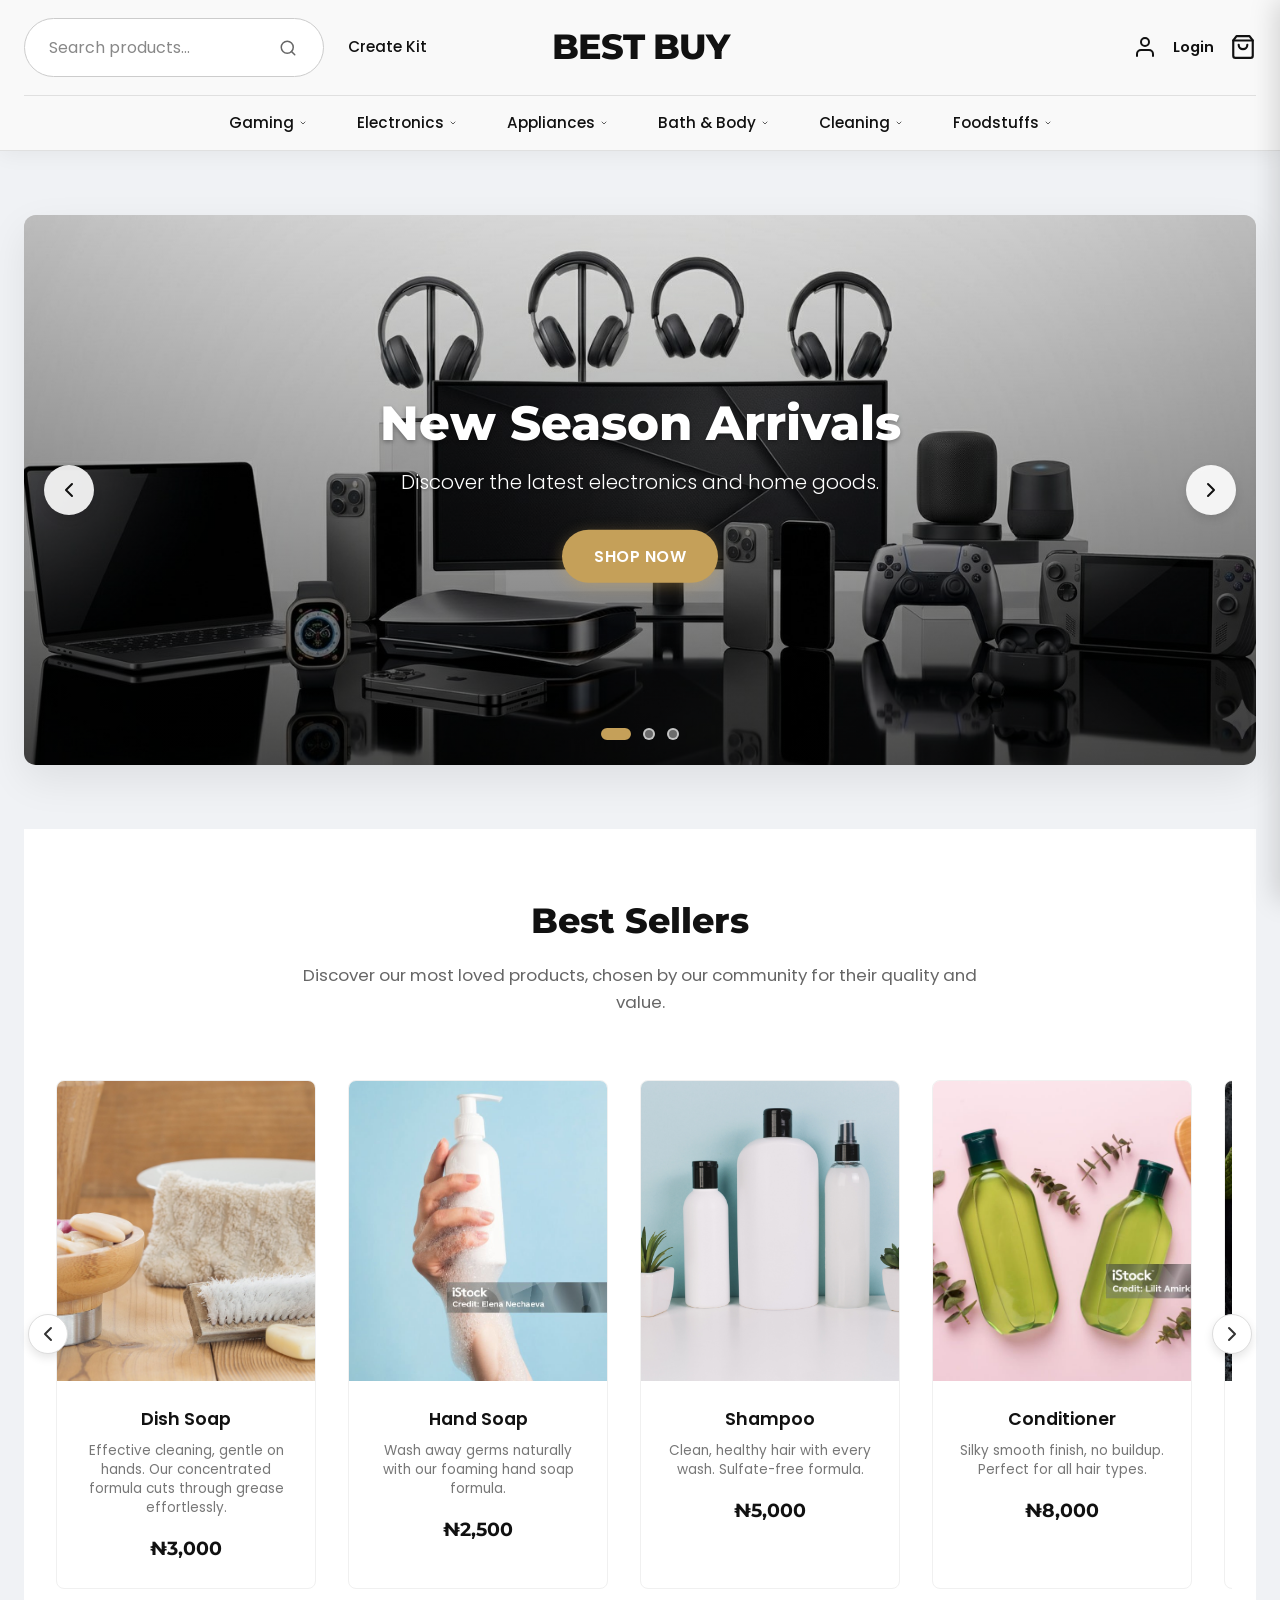
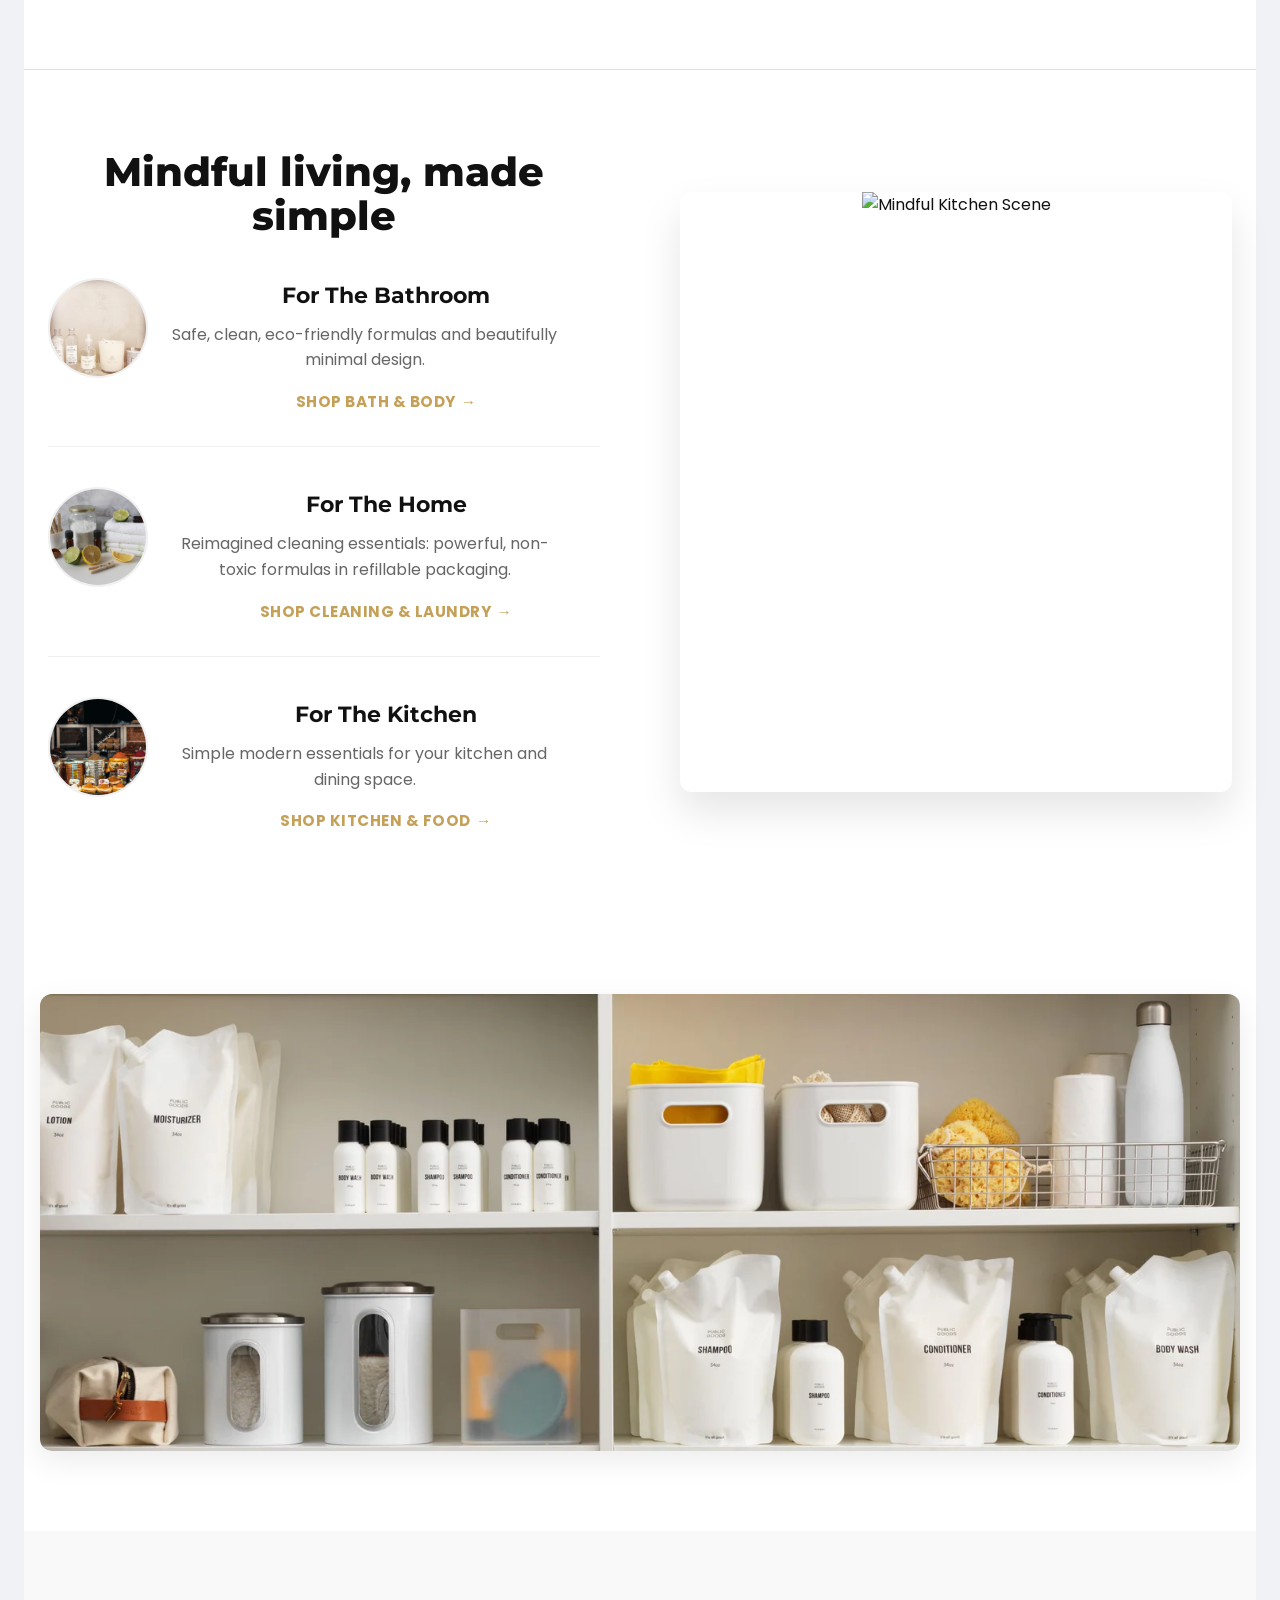
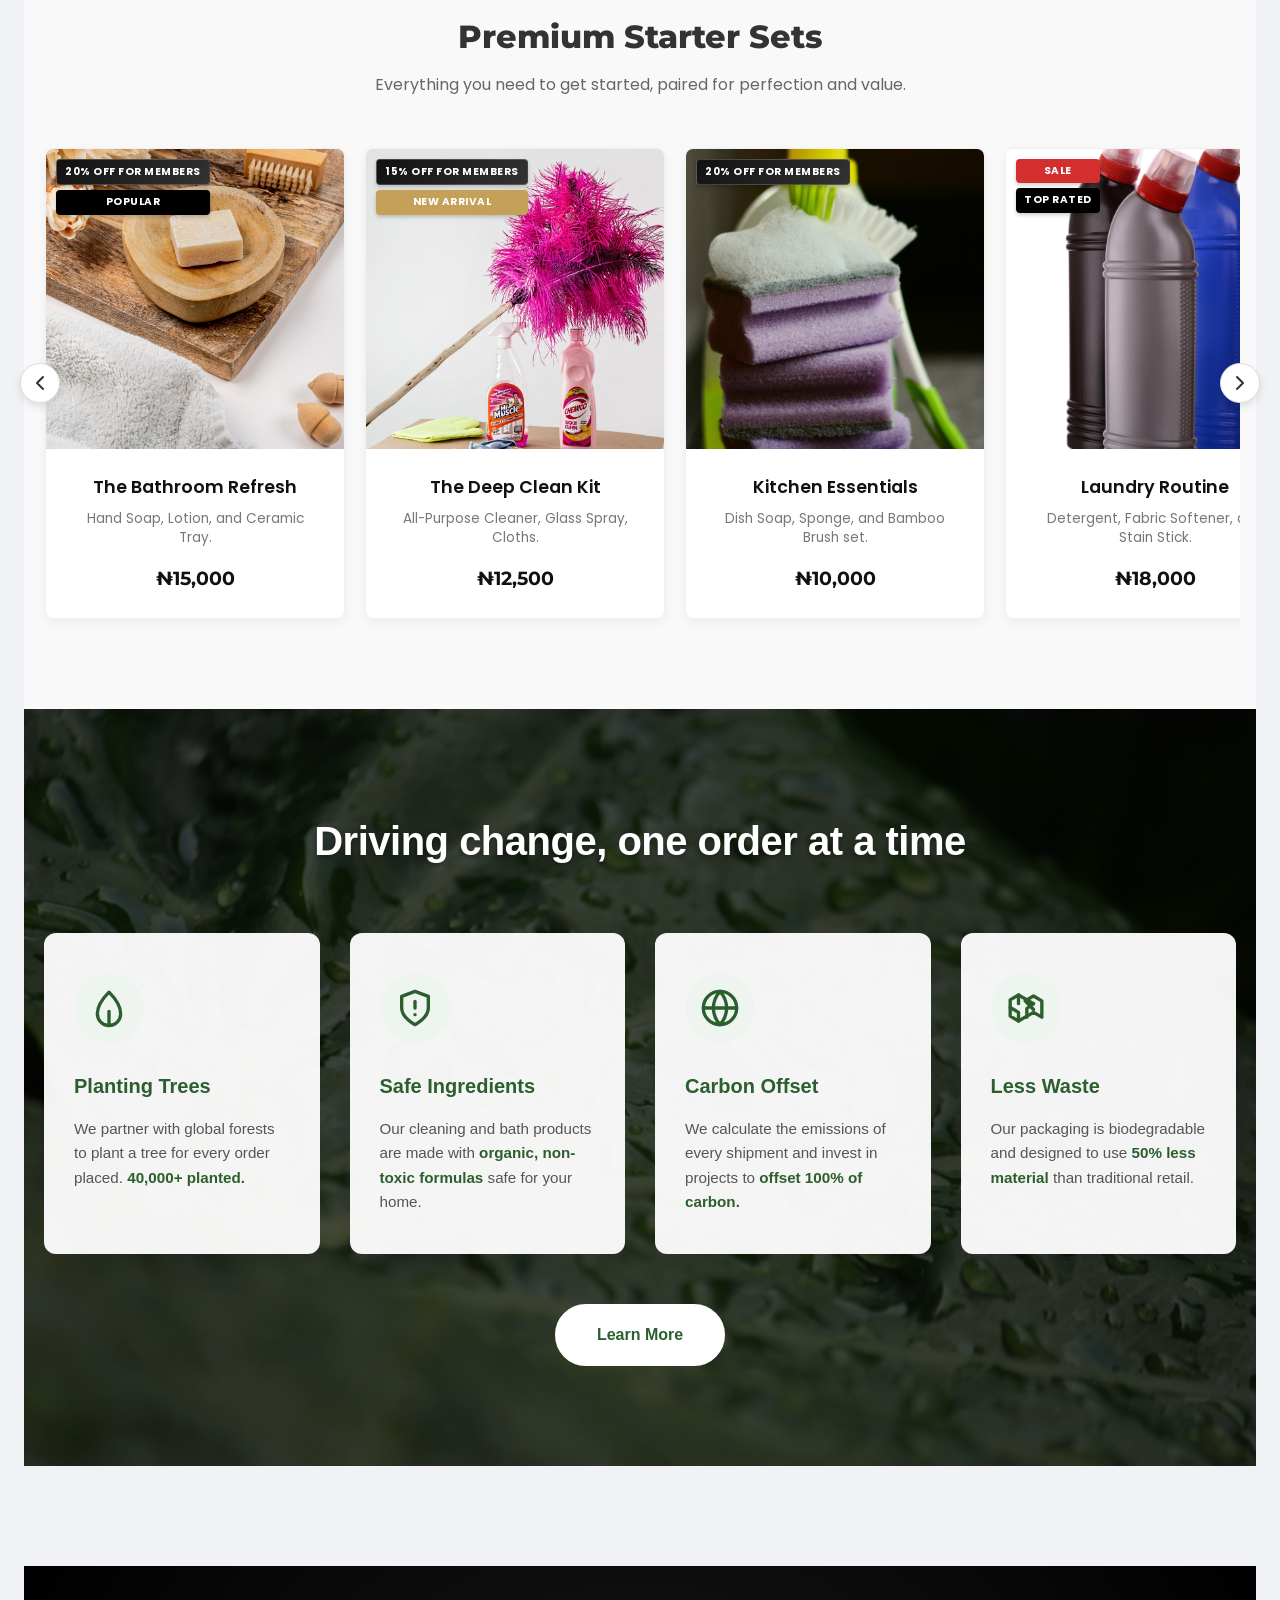
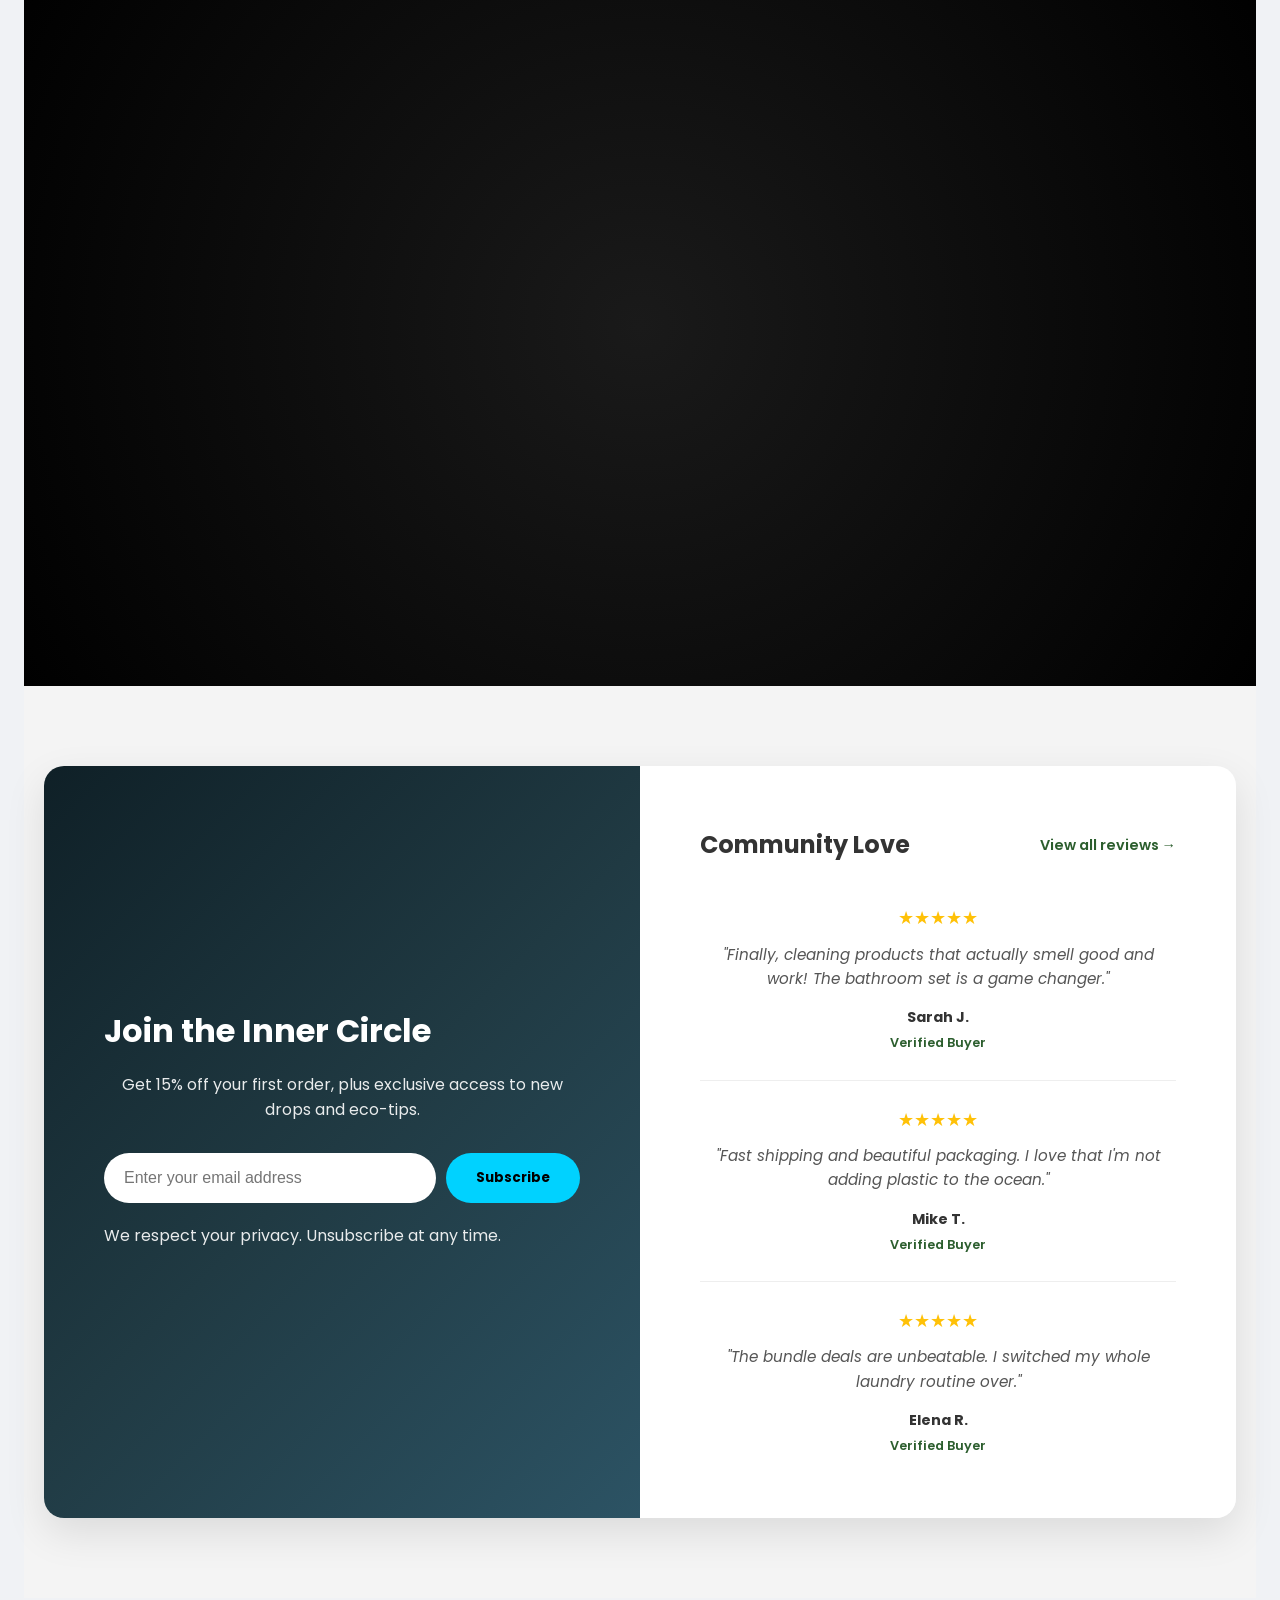
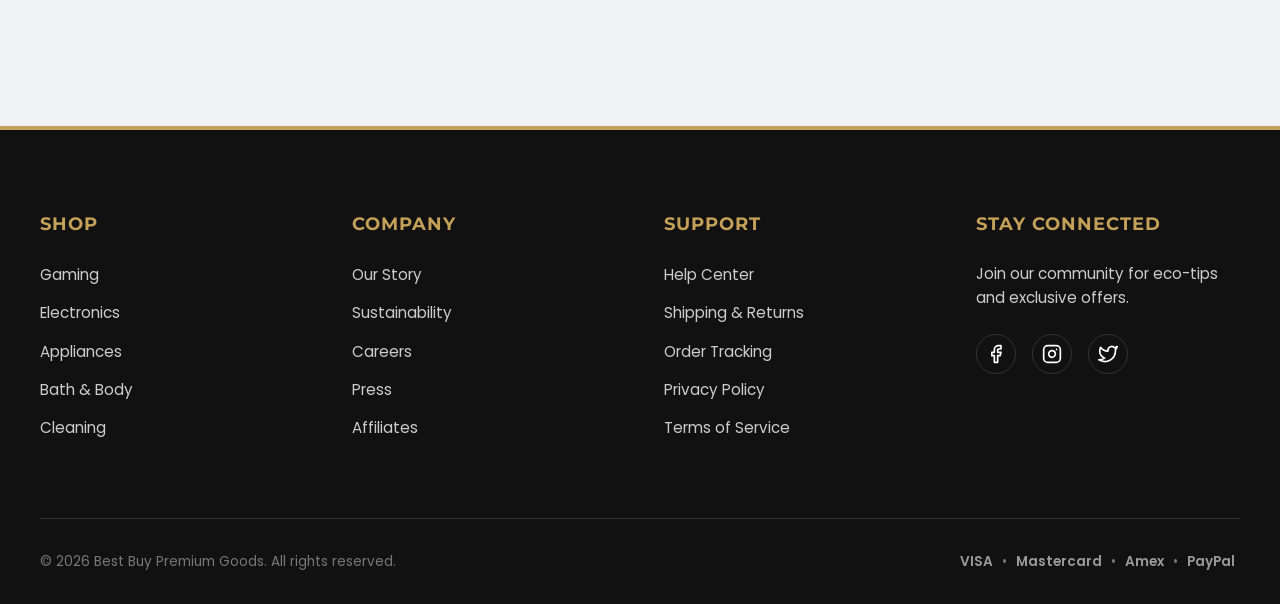
==== commit 44b44164: "new" ====
--- a/index.html
+++ b/index.html
@@ -41,9 +41,11 @@
                         </svg>
                     </button>
 
-                    <!-- SEARCH INPUT -->
+
                     <div class="search-container">
-                        <input type="text" placeholder="Search products..." class="search-input">
+                        <!-- 1. Added id="searchInput" -->
+                        <input type="text" id="searchInput" placeholder="Search products..." class="search-input">
+
                         <button class="search-btn-icon">
                             <svg width="18" height="18" viewBox="0 0 24 24" fill="none" stroke="currentColor"
                                 stroke-width="2" stroke-linecap="round" stroke-linejoin="round">
@@ -51,6 +53,9 @@
                                 <line x1="21" y1="21" x2="16.65" y2="16.65"></line>
                             </svg>
                         </button>
+
+                        <!-- 2. Added this span to show error messages -->
+                        <span id="searchFeedback" class="search-feedback"></span>
                     </div>
 
                     <a href="#" class="top-link desktop-only-text">Create Kit</a>
@@ -81,7 +86,7 @@
                             <line x1="3" y1="6" x2="21" y2="6"></line>
                             <path d="M16 10a4 4 0 0 1-8 0"></path>
                         </svg>
-                        <span class="cart-badge">1</span>
+                        <span class="cart-badge">0</span>
                     </a>
 
                     <button class="search-btn-mobile" id="mobileSearchToggle">
@@ -197,7 +202,9 @@
 
         <!-- Search Bar -->
         <div class="drawer-search-section">
-            <input type="text" placeholder="Search..." class="drawer-search-input">
+            <!-- Added ID and Feedback Span -->
+            <input type="text" id="mobileSearchInput" placeholder="Search..." class="drawer-search-input">
+            <span id="mobileSearchFeedback" class="search-feedback"></span>
         </div>
 
         <!-- Login Button -->
@@ -319,7 +326,7 @@
 
             <!-- Slide 1 -->
             <div class="carousel-slide active">
-                <img src="images/hero_gadget1.jpg" alt="New Arrivals" class="slide-image">
+                <img src="images/hero_gadget1.jpg" alt="New Arrivals" class="slide-image" loading="lazy">
                 <div class="slide-content">
                     <h2>New Season Arrivals</h2>
                     <p>Discover the latest electronics and home goods.</p>
@@ -329,7 +336,7 @@
 
             <!-- Slide 2 -->
             <div class="carousel-slide">
-                <img src="images/hero_kitchen_1.jpg" alt="Summer Sale" class="slide-image">
+                <img src="images/hero_kitchen_1.jpg" alt="Summer Sale" class="slide-image" loading="lazy">
                 <div class="slide-content">
                     <h2>Summer Mega Sale</h2>
                     <p>Up to 50% off on selected appliances.</p>
@@ -339,7 +346,7 @@
 
             <!-- Slide 3 -->
             <div class="carousel-slide">
-                <img src="images/hero_clean_1.jpg" alt="Premium Cleaning" class="slide-image">
+                <img src="images/hero_clean_1.jpg" alt="Premium Cleaning" class="slide-image" loading="lazy">
                 <div class="slide-content">
                     <h2>Eco-Friendly Cleaning</h2>
                     <p>Safe for your family and the planet.</p>
@@ -388,175 +395,9 @@
 
                     <div class="products-track" id="productsTrack">
 
-                        <!-- PRODUCT 1 -->
-                        <div class="product-card">
-                            <div class="product-badges">
-                                <span class="badge member-off">20% OFF FOR MEMBERS</span>
-                                <span class="badge best-seller">BEST SELLER</span>
-                            </div>
-                            <div class="product-image">
-                                <img src="https://via.placeholder.com/300x400?text=Dish+Soap" alt="Dish Soap">
-                                <div class="image-overlay">
-                                    <a href="#" class="shop-now-btn">Shop Now</a>
-                                </div>
-                            </div>
-                            <div class="product-info">
-                                <h3>Dish Soap</h3>
-                                <p class="product-desc">Effective cleaning, gentle on hands.</p>
-                                <div class="product-price">$6.00</div>
-                            </div>
-                        </div>
-
-                        <!-- PRODUCT 2 -->
-                        <div class="product-card">
-                            <div class="product-badges">
-                                <span class="badge member-off">20% OFF FOR MEMBERS</span>
-                                <span class="badge best-seller">BEST SELLER</span>
-                            </div>
-                            <div class="product-image">
-                                <img src="https://via.placeholder.com/300x400?text=Hand+Soap" alt="Hand Soap">
-                                <div class="image-overlay">
-                                    <a href="#" class="shop-now-btn">Shop Now</a>
-                                </div>
-                            </div>
-                            <div class="product-info">
-                                <h3>Hand Soap</h3>
-                                <p class="product-desc">Wash away germs naturally.</p>
-                                <div class="product-price">$5.00</div>
-                            </div>
-                        </div>
-
-                        <!-- PRODUCT 3 -->
-                        <div class="product-card">
-                            <div class="product-badges">
-                                <span class="badge best-seller">BEST SELLER</span>
-                            </div>
-                            <div class="product-image">
-                                <img src="https://via.placeholder.com/300x400?text=Shampoo" alt="Shampoo">
-                                <div class="image-overlay">
-                                    <a href="#" class="shop-now-btn">Shop Now</a>
-                                </div>
-                            </div>
-                            <div class="product-info">
-                                <h3>Shampoo</h3>
-                                <p class="product-desc">Clean, healthy hair with every wash.</p>
-                                <div class="product-price">$8.00</div>
-                            </div>
-                        </div>
-
-                        <!-- PRODUCT 4 -->
-                        <div class="product-card">
-                            <div class="product-badges">
-                                <span class="badge best-seller">BEST SELLER</span>
-                            </div>
-                            <div class="product-image">
-                                <img src="https://via.placeholder.com/300x400?text=Conditioner" alt="Conditioner">
-                                <div class="image-overlay">
-                                    <a href="#" class="shop-now-btn">Shop Now</a>
-                                </div>
-                            </div>
-                            <div class="product-info">
-                                <h3>Conditioner</h3>
-                                <p class="product-desc">Silky smooth finish, no buildup.</p>
-                                <div class="product-price">$8.00</div>
-                            </div>
-                        </div>
-
-                        <!-- PRODUCT 5 -->
-                        <div class="product-card">
-                            <div class="product-image">
-                                <img src="https://via.placeholder.com/300x400?text=Body+Wash" alt="Body Wash">
-                                <div class="image-overlay">
-                                    <a href="#" class="shop-now-btn">Shop Now</a>
-                                </div>
-                            </div>
-                            <div class="product-info">
-                                <h3>Body Wash</h3>
-                                <p class="product-desc">Refreshing daily cleanse.</p>
-                                <div class="product-price">$7.00</div>
-                            </div>
-                        </div>
-
-                        <!-- PRODUCT 6 -->
-                        <div class="product-card">
-                            <div class="product-image">
-                                <img src="https://via.placeholder.com/300x400?text=Lotion" alt="Lotion">
-                                <div class="image-overlay">
-                                    <a href="#" class="shop-now-btn">Shop Now</a>
-                                </div>
-                            </div>
-                            <div class="product-info">
-                                <h3>Lotion</h3>
-                                <p class="product-desc">Deep moisture for dry skin.</p>
-                                <div class="product-price">$9.00</div>
-                            </div>
-                        </div>
-
-                        <!-- PRODUCT 7 -->
-                        <div class="product-card">
-                            <div class="product-badges">
-                                <span class="badge new">NEW</span>
-                            </div>
-                            <div class="product-image">
-                                <img src="https://via.placeholder.com/300x400?text=Toothpaste" alt="Toothpaste">
-                                <div class="image-overlay">
-                                    <a href="#" class="shop-now-btn">Shop Now</a>
-                                </div>
-                            </div>
-                            <div class="product-info">
-                                <h3>Toothpaste</h3>
-                                <p class="product-desc">Natural whitening formula.</p>
-                                <div class="product-price">$5.00</div>
-                            </div>
-                        </div>
-
-                        <!-- PRODUCT 8 -->
-                        <div class="product-card">
-                            <div class="product-image">
-                                <img src="https://via.placeholder.com/300x400?text=Deodorant" alt="Deodorant">
-                                <div class="image-overlay">
-                                    <a href="#" class="shop-now-btn">Shop Now</a>
-                                </div>
-                            </div>
-                            <div class="product-info">
-                                <h3>Deodorant</h3>
-                                <p class="product-desc">All-day odor protection.</p>
-                                <div class="product-price">$6.00</div>
-                            </div>
-                        </div>
-
-                        <!-- PRODUCT 9 -->
-                        <div class="product-card">
-                            <div class="product-image">
-                                <img src="https://via.placeholder.com/300x400?text=Sunscreen" alt="Sunscreen">
-                                <div class="image-overlay">
-                                    <a href="#" class="shop-now-btn">Shop Now</a>
-                                </div>
-                            </div>
-                            <div class="product-info">
-                                <h3>Sunscreen</h3>
-                                <p class="product-desc">SPF 50 reef safe formula.</p>
-                                <div class="product-price">$12.00</div>
-                            </div>
-                        </div>
-
-                        <!-- PRODUCT 10 -->
-                        <div class="product-card">
-                            <div class="product-badges">
-                                <span class="badge sale">SALE</span>
-                            </div>
-                            <div class="product-image">
-                                <img src="https://via.placeholder.com/300x400?text=Paper+Towels" alt="Paper Towels">
-                                <div class="image-overlay">
-                                    <a href="#" class="shop-now-btn">Shop Now</a>
-                                </div>
-                            </div>
-                            <div class="product-info">
-                                <h3>Paper Towels</h3>
-                                <p class="product-desc">Bamboo based, super absorbent.</p>
-                                <div class="product-price">$10.00</div>
-                            </div>
-                        </div>
+
+
+
 
                     </div> <!-- End Track -->
 
@@ -606,8 +447,7 @@
                         <!-- Category 1 -->
                         <div class="mindful-item">
                             <div class="item-thumb">
-                                <img src="https://images.unsplash.com/photo-1629198688000-71f23e745b6e?auto=format&fit=crop&w=200&q=80"
-                                    alt="Bathroom Products">
+                                <img src="images/For_The_Bathroom.jpg" alt="Bathroom Products">
                             </div>
                             <div class="item-details">
                                 <h3>For The Bathroom</h3>
@@ -619,8 +459,7 @@
                         <!-- Category 2 -->
                         <div class="mindful-item">
                             <div class="item-thumb">
-                                <img src="https://images.unsplash.com/photo-1581578731117-104f2a41232c?auto=format&fit=crop&w=200&q=80"
-                                    alt="Home Cleaning">
+                                <img src="images/For_The_Home.jpg" alt="Home Cleaning">
                             </div>
                             <div class="item-details">
                                 <h3>For The Home</h3>
@@ -634,8 +473,7 @@
                         <!-- Category 3 -->
                         <div class="mindful-item">
                             <div class="item-thumb">
-                                <img src="https://images.unsplash.com/photo-1556909114-f6e7ad7d3136?auto=format&fit=crop&w=200&q=80"
-                                    alt="Kitchen Essentials">
+                                <img src="images/For_The_Kitchen.jpg" alt="Kitchen Essentials">
                             </div>
                             <div class="item-details">
                                 <h3>For The Kitchen</h3>
@@ -649,7 +487,7 @@
                     <!-- RIGHT COLUMN -->
                     <div class="mindful-image-wrapper">
                         <img src="https://images.unsplash.com/photo-1556909114-f6e7ad7d3136?auto=format&fit=crop&w=800&q=80"
-                            alt="Mindful Kitchen Scene" class="mindful-hero-img">
+                            alt="Mindful Kitchen Scene" class="mindful-hero-img" loading="lazy">
                     </div>
 
                 </div>
@@ -662,11 +500,12 @@
         <section class="storage-display-section">
             <div class="container">
                 <!-- Replace 'storage_shelves.png' with the actual filename in your images folder -->
-                <img src="images/homepage-shelve.webp" </div>
+                <img src="images/homepage-shelve.webp" alt="Storage Display" class="storage-img">
+            </div>
         </section>
 
         <!-- =========================================
-     PREMIUM STARTER SETS SECTION (10 ITEMS)
+     PREMIUM STARTER SETS SECTION (7 ITEMS)
 ========================================= -->
         <section class="premium-sets-section">
             <div class="container">
@@ -687,200 +526,9 @@
                     <!-- SCROLL TRACK -->
                     <div class="products-track" id="bundleTrack">
 
-                        <!-- 1. THE BATHROOM REFRESH -->
-                        <div class="product-card bundle-card">
-                            <div class="product-badges">
-                                <span class="badge member-off">20% OFF FOR MEMBERS</span>
-                                <span class="badge best-seller">POPULAR</span>
-                            </div>
-                            <div class="product-image">
-                                <img src="https://via.placeholder.com/400x500?text=Bathroom+Set"
-                                    alt="Bathroom Refresh Kit">
-                                <div class="image-overlay">
-                                    <a href="#" class="shop-now-btn">Shop Now</a>
-                                </div>
-                            </div>
-                            <div class="product-info">
-                                <h3>The Bathroom Refresh</h3>
-                                <p class="product-desc">Hand Soap, Lotion, and Ceramic Tray.</p>
-                                <div class="product-price">$34.00</div>
-
-                            </div>
-                        </div>
-
-                        <!-- 2. THE DEEP CLEAN KIT -->
-                        <div class="product-card bundle-card">
-                            <div class="product-badges">
-                                <span class="badge member-off">15% OFF FOR MEMBERS</span>
-                                <span class="badge new">NEW ARRIVAL</span>
-                            </div>
-                            <div class="product-image">
-                                <img src="https://via.placeholder.com/400x500?text=Deep+Clean" alt="Deep Clean Kit">
-                                <div class="image-overlay">
-                                    <a href="#" class="shop-now-btn">Shop Now</a>
-                                </div>
-                            </div>
-                            <div class="product-info">
-                                <h3>The Deep Clean Kit</h3>
-                                <p class="product-desc">All-Purpose Cleaner, Glass Spray, Cloths.</p>
-                                <div class="product-price">$42.00</div>
-
-                            </div>
-                        </div>
-
-                        <!-- 3. KITCHEN ESSENTIALS -->
-                        <div class="product-card bundle-card">
-                            <div class="product-badges">
-                                <span class="badge member-off">20% OFF FOR MEMBERS</span>
-                            </div>
-                            <div class="product-image">
-                                <img src="https://via.placeholder.com/400x500?text=Kitchen+Set"
-                                    alt="Kitchen Essentials">
-                                <div class="image-overlay">
-                                    <a href="#" class="shop-now-btn">Shop Now</a>
-                                </div>
-                            </div>
-                            <div class="product-info">
-                                <h3>Kitchen Essentials</h3>
-                                <p class="product-desc">Dish Soap, Sponge, and Bamboo Brush set.</p>
-                                <div class="product-price">$28.00</div>
-
-                            </div>
-                        </div>
-
-                        <!-- 4. LAUNDRY ROUTINE -->
-                        <div class="product-card bundle-card">
-                            <div class="product-badges">
-                                <span class="badge sale">SALE</span>
-                                <span class="badge best-seller">TOP RATED</span>
-                            </div>
-                            <div class="product-image">
-                                <img src="https://via.placeholder.com/400x500?text=Laundry+Kit" alt="Laundry Routine">
-                                <div class="image-overlay">
-                                    <a href="#" class="shop-now-btn">Shop Now</a>
-                                </div>
-                            </div>
-                            <div class="product-info">
-                                <h3>Laundry Routine</h3>
-                                <p class="product-desc">Detergent, Fabric Softener, and Stain Stick.</p>
-                                <div class="product-price">$38.00</div>
-
-                            </div>
-                        </div>
-
-                        <!-- 5. THE SPA ESCAPE -->
-                        <div class="product-card bundle-card">
-                            <div class="product-badges">
-                                <span class="badge member-off">25% OFF FOR MEMBERS</span>
-                            </div>
-                            <div class="product-image">
-                                <img src="https://via.placeholder.com/400x500?text=Spa+Kit" alt="The Spa Escape">
-                                <div class="image-overlay">
-                                    <a href="#" class="shop-now-btn">Shop Now</a>
-                                </div>
-                            </div>
-                            <div class="product-info">
-                                <h3>The Spa Escape</h3>
-                                <p class="product-desc">Body Wash, Bath Salts, and Soy Candle.</p>
-                                <div class="product-price">$45.00</div>
-
-                            </div>
-                        </div>
-
-                        <!-- 6. MORNING SKINCARE -->
-                        <div class="product-card bundle-card">
-                            <div class="product-badges">
-                                <span class="badge new">NEW</span>
-                            </div>
-                            <div class="product-image">
-                                <img src="https://via.placeholder.com/400x500?text=Skincare+Set" alt="Morning Skincare">
-                                <div class="image-overlay">
-                                    <a href="#" class="shop-now-btn">Shop Now</a>
-                                </div>
-                            </div>
-                            <div class="product-info">
-                                <h3>Morning Skincare</h3>
-                                <p class="product-desc">Gentle Cleanser, Toner, and Daily Moisturizer.</p>
-                                <div class="product-price">$55.00</div>
-
-                            </div>
-                        </div>
-
-                        <!-- 7. PET CARE BUNDLE -->
-                        <div class="product-card bundle-card">
-                            <div class="product-badges">
-                                <span class="badge member-off">10% OFF FOR MEMBERS</span>
-                            </div>
-                            <div class="product-image">
-                                <img src="https://via.placeholder.com/400x500?text=Pet+Care" alt="Pet Care Bundle">
-                                <div class="image-overlay">
-                                    <a href="#" class="shop-now-btn">Shop Now</a>
-                                </div>
-                            </div>
-                            <div class="product-info">
-                                <h3>Pet Care Bundle</h3>
-                                <p class="product-desc">Natural Pet Shampoo, Paw Wipes, and Towel.</p>
-                                <div class="product-price">$30.00</div>
-
-                            </div>
-                        </div>
-
-                        <!-- 8. WORKSPACE FRESHENER -->
-                        <div class="product-card bundle-card">
-                            <div class="product-badges">
-                                <span class="badge best-seller">POPULAR</span>
-                            </div>
-                            <div class="product-image">
-                                <img src="https://via.placeholder.com/400x500?text=Desk+Set" alt="Workspace Freshener">
-                                <div class="image-overlay">
-                                    <a href="#" class="shop-now-btn">Shop Now</a>
-                                </div>
-                            </div>
-                            <div class="product-info">
-                                <h3>Workspace Freshener</h3>
-                                <p class="product-desc">Screen Wipes, Desk Spray, and Sanitizer.</p>
-                                <div class="product-price">$25.00</div>
-                            </div>
-                        </div>
-
-                        <!-- 9. GUEST WELCOME KIT -->
-                        <div class="product-card bundle-card">
-                            <div class="product-badges">
-                                <span class="badge sale">15% OFF</span>
-                            </div>
-                            <div class="product-image">
-                                <img src="https://via.placeholder.com/400x500?text=Guest+Kit" alt="Guest Welcome Kit">
-                                <div class="image-overlay">
-                                    <a href="#" class="shop-now-btn">Shop Now</a>
-                                </div>
-                            </div>
-                            <div class="product-info">
-                                <h3>Guest Welcome Kit</h3>
-                                <p class="product-desc">Mini Soaps, Lotion, and Room Spray.</p>
-                                <div class="product-price">$32.00</div>
-
-                            </div>
-                        </div>
-
-                        <!-- 10. ZERO WASTE STARTER -->
-                        <div class="product-card bundle-card">
-                            <div class="product-badges">
-                                <span class="badge member-off">20% OFF FOR MEMBERS</span>
-                                <span class="badge new">ECO</span>
-                            </div>
-                            <div class="product-image">
-                                <img src="https://via.placeholder.com/400x500?text=Eco+Set" alt="Zero Waste Starter">
-                                <div class="image-overlay">
-                                    <a href="#" class="shop-now-btn">Shop Now</a>
-                                </div>
-                            </div>
-                            <div class="product-info">
-                                <h3>Zero Waste Starter</h3>
-                                <p class="product-desc">Bamboo Set, Glass Bottles, and Loofah.</p>
-                                <div class="product-price">$40.00</div>
-
-                            </div>
-                        </div>
+
+
+
 
                     </div> <!-- End Track -->
 
@@ -1174,6 +822,12 @@
 
         <div class="cart-drawer-header">
             <h2>Your Cart</h2>
+
+            <!-- NEW: Clear Cart Button -->
+            <button class="clear-cart-btn" id="clearCartBtn" aria-label="Clear Cart">
+                Clear Cart
+            </button>
+
             <button class="close-cart-btn" id="closeCartBtn" aria-label="Close Cart">
                 <svg width="24" height="24" viewBox="0 0 24 24" fill="none" stroke="currentColor" stroke-width="2"
                     stroke-linecap="round" stroke-linejoin="round">
@@ -1207,7 +861,9 @@
     </aside>
 
     <!-- JAVASCRIPT LINK -->
+    <script src="javascript/product.js"></script>
     <script src="javascript/index.js"></script>
+
 </body>
 
 </html>
--- a/css/index.css
+++ b/css/index.css
@@ -396,7 +396,7 @@
   opacity: 0;
   visibility: hidden;
   transition: opacity 0.3s;
-  backdrop-filter: blur(2px); /* Blurs the content behind the overlay */
+  /* Blurs the content behind the overlay */
 }
 .drawer-backdrop.active {
   opacity: 1;
@@ -538,7 +538,6 @@
   transition:
     opacity 0.3s ease,
     visibility 0.3s ease;
-  backdrop-filter: blur(2px);
 }
 .cart-backdrop.active {
   opacity: 1;
@@ -1277,7 +1276,6 @@
   opacity: 0;
   visibility: hidden;
   transition: all 0.3s ease;
-  backdrop-filter: blur(4px);
 }
 
 .modal-overlay.active {
@@ -1580,7 +1578,6 @@
   background-size: cover;
   background-position: center;
   background-repeat: no-repeat;
-  background-attachment: fixed; /* Creates a nice parallax effect when scrolling */
 
   position: relative;
   padding: 100px 20px; /* Generous spacing top/bottom */
@@ -1790,7 +1787,7 @@
     opacity: 0;
     transform: translate3d(var(--tx), var(--ty), var(--tz)) rotateX(var(--rx))
       rotateY(var(--ry));
-    filter: blur(20px);
+    filter: blur(10px);
   }
   20% {
     /* SLAM into place */
@@ -1819,7 +1816,7 @@
     opacity: 0;
     transform: translate3d(calc(var(--tx) * -2), calc(var(--ty) * -2), -1000px)
       scale(0);
-    filter: blur(50px);
+    filter: blur(10px);
   }
 }
 
@@ -2179,6 +2176,84 @@
   margin: 0 5px;
 }
 
+/* Cart Item Styles */
+.cart-item {
+  display: flex;
+  align-items: center;
+  padding: 15px 0;
+  border-bottom: 1px solid #eee;
+}
+
+.cart-item-img {
+  width: 60px;
+  height: 60px;
+  object-fit: cover;
+  border-radius: 4px;
+  margin-right: 15px;
+}
+
+.cart-item-details {
+  flex-grow: 1;
+}
+
+.cart-item-details h4 {
+  font-size: 0.9rem;
+  margin: 0 0 5px 0;
+}
+
+.cart-item-price {
+  font-size: 0.85rem;
+  color: #666;
+}
+
+.cart-item-total {
+  font-weight: bold;
+  margin-right: 15px;
+}
+
+.remove-item-btn {
+  background: none;
+  border: none;
+  font-size: 1.5rem;
+  color: #999;
+  cursor: pointer;
+}
+
+.remove-item-btn:hover {
+  color: red;
+}
+
+.clear-cart-btn {
+  background: none;
+  border: none;
+  color: #666;
+  text-decoration: underline;
+  cursor: pointer;
+  font-size: 0.8rem;
+  margin-right: 15px;
+}
+
+/* Drawer Active State (needed to show it) */
+.cart-drawer.active {
+  transform: translateX(0);
+}
+
+.search-feedback {
+  display: block;
+  color: #d9534f; /* Red color */
+  font-size: 0.75rem;
+  margin-top: 4px;
+  font-weight: 500;
+}
+
+/* Mobile Search Feedback Style */
+.drawer-search-section .search-feedback {
+  margin-top: 5px;
+  display: block;
+  text-align: left;
+  padding-left: 5px;
+}
+
 /* =========================================
    FOOTER RESPONSIVE DESIGN
    ========================================= */
